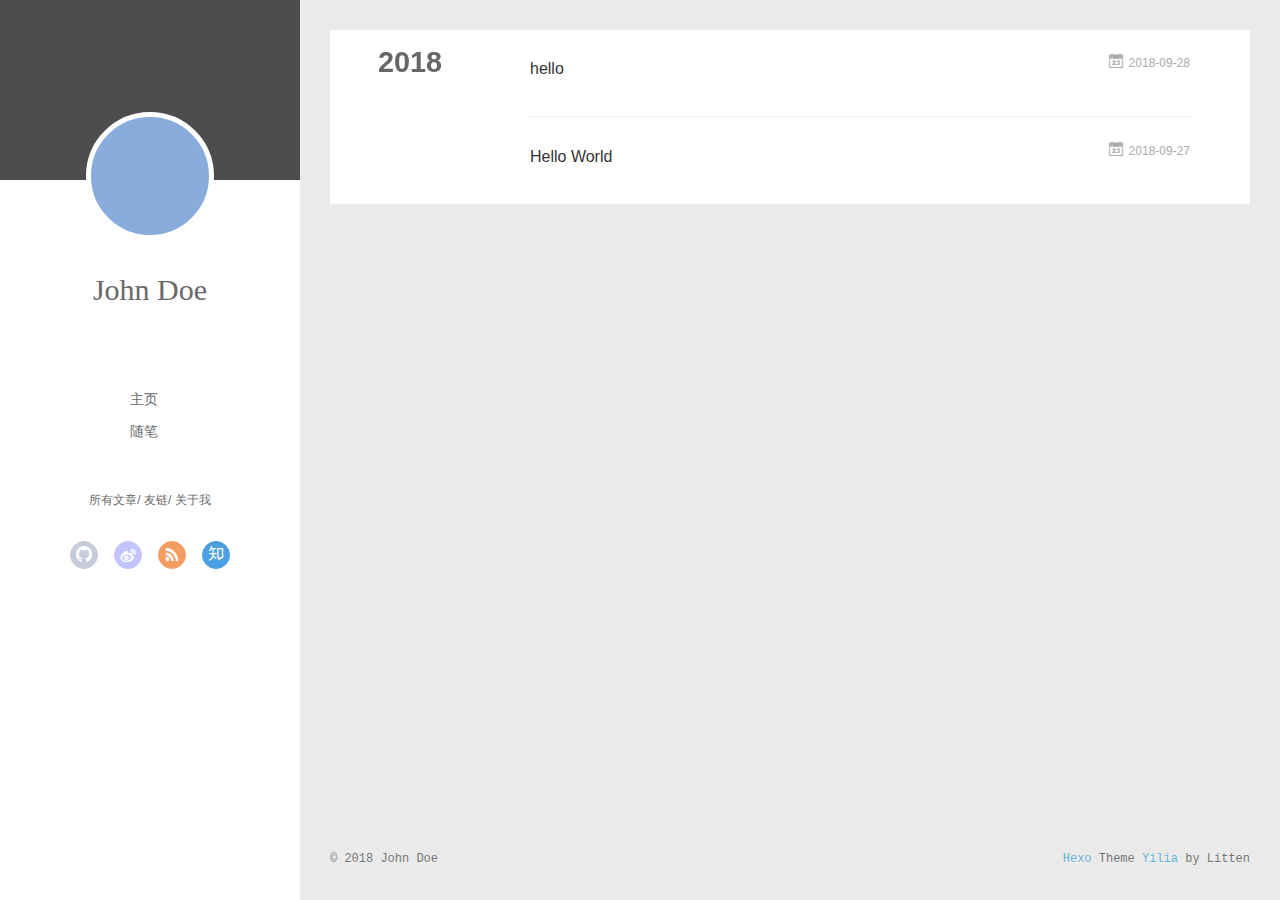
==== archives/index.html @ 501233cc "Site updated: 2018-09-28 12:09:37" ====
<!DOCTYPE html>
<html>
<head>
  <meta charset="utf-8">
  
  <meta name="renderer" content="webkit">
  <meta http-equiv="X-UA-Compatible" content="IE=edge" >
  <link rel="dns-prefetch" href="http://yoursite.com">
  <title>Archives | Hexo</title>
  <meta name="viewport" content="width=device-width, initial-scale=1, maximum-scale=1">
  <meta property="og:type" content="website">
<meta property="og:title" content="Hexo">
<meta property="og:url" content="http://yoursite.com/archives/index.html">
<meta property="og:site_name" content="Hexo">
<meta property="og:locale" content="default">
<meta name="twitter:card" content="summary">
<meta name="twitter:title" content="Hexo">
  
    <link rel="alternative" href="/atom.xml" title="Hexo" type="application/atom+xml">
  
  
    <link rel="icon" href="/favicon.png">
  
  <link rel="stylesheet" type="text/css" href="/./main.0cf68a.css">
  <style type="text/css">
  
    #container.show {
      background: linear-gradient(200deg,#a0cfe4,#e8c37e);
    }
  </style>
  

  

</head>

<body>
  <div id="container" q-class="show:isCtnShow">
    <canvas id="anm-canvas" class="anm-canvas"></canvas>
    <div class="left-col" q-class="show:isShow">
      
<div class="overlay" style="background: #4d4d4d"></div>
<div class="intrude-less">
	<header id="header" class="inner">
		<a href="/" class="profilepic">
			<img src="" class="js-avatar">
		</a>
		<hgroup>
		  <h1 class="header-author"><a href="/">John Doe</a></h1>
		</hgroup>
		

		<nav class="header-menu">
			<ul>
			
				<li><a href="/">主页</a></li>
	        
				<li><a href="/tags/随笔/">随笔</a></li>
	        
			</ul>
		</nav>
		<nav class="header-smart-menu">
    		
    			
    			<a q-on="click: openSlider(e, 'innerArchive')" href="javascript:void(0)">所有文章</a>
    			
            
    			
    			<a q-on="click: openSlider(e, 'friends')" href="javascript:void(0)">友链</a>
    			
            
    			
    			<a q-on="click: openSlider(e, 'aboutme')" href="javascript:void(0)">关于我</a>
    			
            
		</nav>
		<nav class="header-nav">
			<div class="social">
				
					<a class="github" target="_blank" href="#" title="github"><i class="icon-github"></i></a>
		        
					<a class="weibo" target="_blank" href="#" title="weibo"><i class="icon-weibo"></i></a>
		        
					<a class="rss" target="_blank" href="#" title="rss"><i class="icon-rss"></i></a>
		        
					<a class="zhihu" target="_blank" href="#" title="zhihu"><i class="icon-zhihu"></i></a>
		        
			</div>
		</nav>
	</header>		
</div>

    </div>
    <div class="mid-col" q-class="show:isShow,hide:isShow|isFalse">
      
<nav id="mobile-nav">
  	<div class="overlay js-overlay" style="background: #4d4d4d"></div>
	<div class="btnctn js-mobile-btnctn">
  		<div class="slider-trigger list" q-on="click: openSlider(e)"><i class="icon icon-sort"></i></div>
	</div>
	<div class="intrude-less">
		<header id="header" class="inner">
			<div class="profilepic">
				<img src="" class="js-avatar">
			</div>
			<hgroup>
			  <h1 class="header-author js-header-author">John Doe</h1>
			</hgroup>
			
			
			
				
			
				
			
			
			
			<nav class="header-nav">
				<div class="social">
					
						<a class="github" target="_blank" href="#" title="github"><i class="icon-github"></i></a>
			        
						<a class="weibo" target="_blank" href="#" title="weibo"><i class="icon-weibo"></i></a>
			        
						<a class="rss" target="_blank" href="#" title="rss"><i class="icon-rss"></i></a>
			        
						<a class="zhihu" target="_blank" href="#" title="zhihu"><i class="icon-zhihu"></i></a>
			        
				</div>
			</nav>

			<nav class="header-menu js-header-menu">
				<ul style="width: 50%">
				
				
					<li style="width: 50%"><a href="/">主页</a></li>
		        
					<li style="width: 50%"><a href="/tags/随笔/">随笔</a></li>
		        
				</ul>
			</nav>
		</header>				
	</div>
	<div class="mobile-mask" style="display:none" q-show="isShow"></div>
</nav>

      <div id="wrapper" class="body-wrap">
        <div class="menu-l">
          <div class="canvas-wrap">
            <canvas data-colors="#eaeaea" data-sectionHeight="100" data-contentId="js-content" id="myCanvas1" class="anm-canvas"></canvas>
          </div>
          <div id="js-content" class="content-ll">
            
  
  
    
    
      
      
      <section class="archives-wrap">
        <div class="archive-year-wrap">
          <a href="/archives/2018" class="archive-year">2018</a>
        </div>
        <div class="archives">
    
    <article class="archive-article archive-type-post">
  <div class="archive-article-inner">
    <header class="archive-article-header">
      	<div class="article-meta">
	      	<a href="/2018/09/28/hello/" class="archive-article-date">
  	<time datetime="2018-09-28T02:56:22.000Z" itemprop="datePublished"><i class="icon-calendar icon"></i>2018-09-28</time>
</a>
        </div>
    	 
  
    <h1 itemprop="name">
      <a class="archive-article-title" href="/2018/09/28/hello/">hello</a>
    </h1>
  

        <div class="article-info info-on-right">
          
          

        </div>
        <div class="clearfix"></div>
    </header>
  </div>
</article>
  
    
    
    <article class="archive-article archive-type-post">
  <div class="archive-article-inner">
    <header class="archive-article-header">
      	<div class="article-meta">
	      	<a href="/2018/09/27/hello-world/" class="archive-article-date">
  	<time datetime="2018-09-27T15:00:11.062Z" itemprop="datePublished"><i class="icon-calendar icon"></i>2018-09-27</time>
</a>
        </div>
    	 
  
    <h1 itemprop="name">
      <a class="archive-article-title" href="/2018/09/27/hello-world/">Hello World</a>
    </h1>
  

        <div class="article-info info-on-right">
          
          

        </div>
        <div class="clearfix"></div>
    </header>
  </div>
</article>
  
  
    </div></section>
  

    


          </div>
        </div>
      </div>
      <footer id="footer">
  <div class="outer">
    <div id="footer-info">
    	<div class="footer-left">
    		&copy; 2018 John Doe
    	</div>
      	<div class="footer-right">
      		<a href="http://hexo.io/" target="_blank">Hexo</a>  Theme <a href="https://github.com/litten/hexo-theme-yilia" target="_blank">Yilia</a> by Litten
      	</div>
    </div>
  </div>
</footer>
    </div>
    <script>
	var yiliaConfig = {
		mathjax: false,
		isHome: false,
		isPost: false,
		isArchive: true,
		isTag: false,
		isCategory: false,
		open_in_new: false,
		toc_hide_index: true,
		root: "/",
		innerArchive: true,
		showTags: false
	}
</script>

<script>!function(t){function n(e){if(r[e])return r[e].exports;var i=r[e]={exports:{},id:e,loaded:!1};return t[e].call(i.exports,i,i.exports,n),i.loaded=!0,i.exports}var r={};n.m=t,n.c=r,n.p="./",n(0)}([function(t,n,r){r(195),t.exports=r(191)},function(t,n,r){var e=r(3),i=r(52),o=r(27),u=r(28),c=r(53),f="prototype",a=function(t,n,r){var s,l,h,v,p=t&a.F,d=t&a.G,y=t&a.S,g=t&a.P,b=t&a.B,m=d?e:y?e[n]||(e[n]={}):(e[n]||{})[f],x=d?i:i[n]||(i[n]={}),w=x[f]||(x[f]={});d&&(r=n);for(s in r)l=!p&&m&&void 0!==m[s],h=(l?m:r)[s],v=b&&l?c(h,e):g&&"function"==typeof h?c(Function.call,h):h,m&&u(m,s,h,t&a.U),x[s]!=h&&o(x,s,v),g&&w[s]!=h&&(w[s]=h)};e.core=i,a.F=1,a.G=2,a.S=4,a.P=8,a.B=16,a.W=32,a.U=64,a.R=128,t.exports=a},function(t,n,r){var e=r(6);t.exports=function(t){if(!e(t))throw TypeError(t+" is not an object!");return t}},function(t,n){var r=t.exports="undefined"!=typeof window&&window.Math==Math?window:"undefined"!=typeof self&&self.Math==Math?self:Function("return this")();"number"==typeof __g&&(__g=r)},function(t,n){t.exports=function(t){try{return!!t()}catch(t){return!0}}},function(t,n){var r=t.exports="undefined"!=typeof window&&window.Math==Math?window:"undefined"!=typeof self&&self.Math==Math?self:Function("return this")();"number"==typeof __g&&(__g=r)},function(t,n){t.exports=function(t){return"object"==typeof t?null!==t:"function"==typeof t}},function(t,n,r){var e=r(126)("wks"),i=r(76),o=r(3).Symbol,u="function"==typeof o;(t.exports=function(t){return e[t]||(e[t]=u&&o[t]||(u?o:i)("Symbol."+t))}).store=e},function(t,n){var r={}.hasOwnProperty;t.exports=function(t,n){return r.call(t,n)}},function(t,n,r){var e=r(94),i=r(33);t.exports=function(t){return e(i(t))}},function(t,n,r){t.exports=!r(4)(function(){return 7!=Object.defineProperty({},"a",{get:function(){return 7}}).a})},function(t,n,r){var e=r(2),i=r(167),o=r(50),u=Object.defineProperty;n.f=r(10)?Object.defineProperty:function(t,n,r){if(e(t),n=o(n,!0),e(r),i)try{return u(t,n,r)}catch(t){}if("get"in r||"set"in r)throw TypeError("Accessors not supported!");return"value"in r&&(t[n]=r.value),t}},function(t,n,r){t.exports=!r(18)(function(){return 7!=Object.defineProperty({},"a",{get:function(){return 7}}).a})},function(t,n,r){var e=r(14),i=r(22);t.exports=r(12)?function(t,n,r){return e.f(t,n,i(1,r))}:function(t,n,r){return t[n]=r,t}},function(t,n,r){var e=r(20),i=r(58),o=r(42),u=Object.defineProperty;n.f=r(12)?Object.defineProperty:function(t,n,r){if(e(t),n=o(n,!0),e(r),i)try{return u(t,n,r)}catch(t){}if("get"in r||"set"in r)throw TypeError("Accessors not supported!");return"value"in r&&(t[n]=r.value),t}},function(t,n,r){var e=r(40)("wks"),i=r(23),o=r(5).Symbol,u="function"==typeof o;(t.exports=function(t){return e[t]||(e[t]=u&&o[t]||(u?o:i)("Symbol."+t))}).store=e},function(t,n,r){var e=r(67),i=Math.min;t.exports=function(t){return t>0?i(e(t),9007199254740991):0}},function(t,n,r){var e=r(46);t.exports=function(t){return Object(e(t))}},function(t,n){t.exports=function(t){try{return!!t()}catch(t){return!0}}},function(t,n,r){var e=r(63),i=r(34);t.exports=Object.keys||function(t){return e(t,i)}},function(t,n,r){var e=r(21);t.exports=function(t){if(!e(t))throw TypeError(t+" is not an object!");return t}},function(t,n){t.exports=function(t){return"object"==typeof t?null!==t:"function"==typeof t}},function(t,n){t.exports=function(t,n){return{enumerable:!(1&t),configurable:!(2&t),writable:!(4&t),value:n}}},function(t,n){var r=0,e=Math.random();t.exports=function(t){return"Symbol(".concat(void 0===t?"":t,")_",(++r+e).toString(36))}},function(t,n){var r={}.hasOwnProperty;t.exports=function(t,n){return r.call(t,n)}},function(t,n){var r=t.exports={version:"2.4.0"};"number"==typeof __e&&(__e=r)},function(t,n){t.exports=function(t){if("function"!=typeof t)throw TypeError(t+" is not a function!");return t}},function(t,n,r){var e=r(11),i=r(66);t.exports=r(10)?function(t,n,r){return e.f(t,n,i(1,r))}:function(t,n,r){return t[n]=r,t}},function(t,n,r){var e=r(3),i=r(27),o=r(24),u=r(76)("src"),c="toString",f=Function[c],a=(""+f).split(c);r(52).inspectSource=function(t){return f.call(t)},(t.exports=function(t,n,r,c){var f="function"==typeof r;f&&(o(r,"name")||i(r,"name",n)),t[n]!==r&&(f&&(o(r,u)||i(r,u,t[n]?""+t[n]:a.join(String(n)))),t===e?t[n]=r:c?t[n]?t[n]=r:i(t,n,r):(delete t[n],i(t,n,r)))})(Function.prototype,c,function(){return"function"==typeof this&&this[u]||f.call(this)})},function(t,n,r){var e=r(1),i=r(4),o=r(46),u=function(t,n,r,e){var i=String(o(t)),u="<"+n;return""!==r&&(u+=" "+r+'="'+String(e).replace(/"/g,"&quot;")+'"'),u+">"+i+"</"+n+">"};t.exports=function(t,n){var r={};r[t]=n(u),e(e.P+e.F*i(function(){var n=""[t]('"');return n!==n.toLowerCase()||n.split('"').length>3}),"String",r)}},function(t,n,r){var e=r(115),i=r(46);t.exports=function(t){return e(i(t))}},function(t,n,r){var e=r(116),i=r(66),o=r(30),u=r(50),c=r(24),f=r(167),a=Object.getOwnPropertyDescriptor;n.f=r(10)?a:function(t,n){if(t=o(t),n=u(n,!0),f)try{return a(t,n)}catch(t){}if(c(t,n))return i(!e.f.call(t,n),t[n])}},function(t,n,r){var e=r(24),i=r(17),o=r(145)("IE_PROTO"),u=Object.prototype;t.exports=Object.getPrototypeOf||function(t){return t=i(t),e(t,o)?t[o]:"function"==typeof t.constructor&&t instanceof t.constructor?t.constructor.prototype:t instanceof Object?u:null}},function(t,n){t.exports=function(t){if(void 0==t)throw TypeError("Can't call method on  "+t);return t}},function(t,n){t.exports="constructor,hasOwnProperty,isPrototypeOf,propertyIsEnumerable,toLocaleString,toString,valueOf".split(",")},function(t,n){t.exports={}},function(t,n){t.exports=!0},function(t,n){n.f={}.propertyIsEnumerable},function(t,n,r){var e=r(14).f,i=r(8),o=r(15)("toStringTag");t.exports=function(t,n,r){t&&!i(t=r?t:t.prototype,o)&&e(t,o,{configurable:!0,value:n})}},function(t,n,r){var e=r(40)("keys"),i=r(23);t.exports=function(t){return e[t]||(e[t]=i(t))}},function(t,n,r){var e=r(5),i="__core-js_shared__",o=e[i]||(e[i]={});t.exports=function(t){return o[t]||(o[t]={})}},function(t,n){var r=Math.ceil,e=Math.floor;t.exports=function(t){return isNaN(t=+t)?0:(t>0?e:r)(t)}},function(t,n,r){var e=r(21);t.exports=function(t,n){if(!e(t))return t;var r,i;if(n&&"function"==typeof(r=t.toString)&&!e(i=r.call(t)))return i;if("function"==typeof(r=t.valueOf)&&!e(i=r.call(t)))return i;if(!n&&"function"==typeof(r=t.toString)&&!e(i=r.call(t)))return i;throw TypeError("Can't convert object to primitive value")}},function(t,n,r){var e=r(5),i=r(25),o=r(36),u=r(44),c=r(14).f;t.exports=function(t){var n=i.Symbol||(i.Symbol=o?{}:e.Symbol||{});"_"==t.charAt(0)||t in n||c(n,t,{value:u.f(t)})}},function(t,n,r){n.f=r(15)},function(t,n){var r={}.toString;t.exports=function(t){return r.call(t).slice(8,-1)}},function(t,n){t.exports=function(t){if(void 0==t)throw TypeError("Can't call method on  "+t);return t}},function(t,n,r){var e=r(4);t.exports=function(t,n){return!!t&&e(function(){n?t.call(null,function(){},1):t.call(null)})}},function(t,n,r){var e=r(53),i=r(115),o=r(17),u=r(16),c=r(203);t.exports=function(t,n){var r=1==t,f=2==t,a=3==t,s=4==t,l=6==t,h=5==t||l,v=n||c;return function(n,c,p){for(var d,y,g=o(n),b=i(g),m=e(c,p,3),x=u(b.length),w=0,S=r?v(n,x):f?v(n,0):void 0;x>w;w++)if((h||w in b)&&(d=b[w],y=m(d,w,g),t))if(r)S[w]=y;else if(y)switch(t){case 3:return!0;case 5:return d;case 6:return w;case 2:S.push(d)}else if(s)return!1;return l?-1:a||s?s:S}}},function(t,n,r){var e=r(1),i=r(52),o=r(4);t.exports=function(t,n){var r=(i.Object||{})[t]||Object[t],u={};u[t]=n(r),e(e.S+e.F*o(function(){r(1)}),"Object",u)}},function(t,n,r){var e=r(6);t.exports=function(t,n){if(!e(t))return t;var r,i;if(n&&"function"==typeof(r=t.toString)&&!e(i=r.call(t)))return i;if("function"==typeof(r=t.valueOf)&&!e(i=r.call(t)))return i;if(!n&&"function"==typeof(r=t.toString)&&!e(i=r.call(t)))return i;throw TypeError("Can't convert object to primitive value")}},function(t,n,r){var e=r(5),i=r(25),o=r(91),u=r(13),c="prototype",f=function(t,n,r){var a,s,l,h=t&f.F,v=t&f.G,p=t&f.S,d=t&f.P,y=t&f.B,g=t&f.W,b=v?i:i[n]||(i[n]={}),m=b[c],x=v?e:p?e[n]:(e[n]||{})[c];v&&(r=n);for(a in r)(s=!h&&x&&void 0!==x[a])&&a in b||(l=s?x[a]:r[a],b[a]=v&&"function"!=typeof x[a]?r[a]:y&&s?o(l,e):g&&x[a]==l?function(t){var n=function(n,r,e){if(this instanceof t){switch(arguments.length){case 0:return new t;case 1:return new t(n);case 2:return new t(n,r)}return new t(n,r,e)}return t.apply(this,arguments)};return n[c]=t[c],n}(l):d&&"function"==typeof l?o(Function.call,l):l,d&&((b.virtual||(b.virtual={}))[a]=l,t&f.R&&m&&!m[a]&&u(m,a,l)))};f.F=1,f.G=2,f.S=4,f.P=8,f.B=16,f.W=32,f.U=64,f.R=128,t.exports=f},function(t,n){var r=t.exports={version:"2.4.0"};"number"==typeof __e&&(__e=r)},function(t,n,r){var e=r(26);t.exports=function(t,n,r){if(e(t),void 0===n)return t;switch(r){case 1:return function(r){return t.call(n,r)};case 2:return function(r,e){return t.call(n,r,e)};case 3:return function(r,e,i){return t.call(n,r,e,i)}}return function(){return t.apply(n,arguments)}}},function(t,n,r){var e=r(183),i=r(1),o=r(126)("metadata"),u=o.store||(o.store=new(r(186))),c=function(t,n,r){var i=u.get(t);if(!i){if(!r)return;u.set(t,i=new e)}var o=i.get(n);if(!o){if(!r)return;i.set(n,o=new e)}return o},f=function(t,n,r){var e=c(n,r,!1);return void 0!==e&&e.has(t)},a=function(t,n,r){var e=c(n,r,!1);return void 0===e?void 0:e.get(t)},s=function(t,n,r,e){c(r,e,!0).set(t,n)},l=function(t,n){var r=c(t,n,!1),e=[];return r&&r.forEach(function(t,n){e.push(n)}),e},h=function(t){return void 0===t||"symbol"==typeof t?t:String(t)},v=function(t){i(i.S,"Reflect",t)};t.exports={store:u,map:c,has:f,get:a,set:s,keys:l,key:h,exp:v}},function(t,n,r){"use strict";if(r(10)){var e=r(69),i=r(3),o=r(4),u=r(1),c=r(127),f=r(152),a=r(53),s=r(68),l=r(66),h=r(27),v=r(73),p=r(67),d=r(16),y=r(75),g=r(50),b=r(24),m=r(180),x=r(114),w=r(6),S=r(17),_=r(137),O=r(70),E=r(32),P=r(71).f,j=r(154),F=r(76),M=r(7),A=r(48),N=r(117),T=r(146),I=r(155),k=r(80),L=r(123),R=r(74),C=r(130),D=r(160),U=r(11),W=r(31),G=U.f,B=W.f,V=i.RangeError,z=i.TypeError,q=i.Uint8Array,K="ArrayBuffer",J="Shared"+K,Y="BYTES_PER_ELEMENT",H="prototype",$=Array[H],X=f.ArrayBuffer,Q=f.DataView,Z=A(0),tt=A(2),nt=A(3),rt=A(4),et=A(5),it=A(6),ot=N(!0),ut=N(!1),ct=I.values,ft=I.keys,at=I.entries,st=$.lastIndexOf,lt=$.reduce,ht=$.reduceRight,vt=$.join,pt=$.sort,dt=$.slice,yt=$.toString,gt=$.toLocaleString,bt=M("iterator"),mt=M("toStringTag"),xt=F("typed_constructor"),wt=F("def_constructor"),St=c.CONSTR,_t=c.TYPED,Ot=c.VIEW,Et="Wrong length!",Pt=A(1,function(t,n){return Tt(T(t,t[wt]),n)}),jt=o(function(){return 1===new q(new Uint16Array([1]).buffer)[0]}),Ft=!!q&&!!q[H].set&&o(function(){new q(1).set({})}),Mt=function(t,n){if(void 0===t)throw z(Et);var r=+t,e=d(t);if(n&&!m(r,e))throw V(Et);return e},At=function(t,n){var r=p(t);if(r<0||r%n)throw V("Wrong offset!");return r},Nt=function(t){if(w(t)&&_t in t)return t;throw z(t+" is not a typed array!")},Tt=function(t,n){if(!(w(t)&&xt in t))throw z("It is not a typed array constructor!");return new t(n)},It=function(t,n){return kt(T(t,t[wt]),n)},kt=function(t,n){for(var r=0,e=n.length,i=Tt(t,e);e>r;)i[r]=n[r++];return i},Lt=function(t,n,r){G(t,n,{get:function(){return this._d[r]}})},Rt=function(t){var n,r,e,i,o,u,c=S(t),f=arguments.length,s=f>1?arguments[1]:void 0,l=void 0!==s,h=j(c);if(void 0!=h&&!_(h)){for(u=h.call(c),e=[],n=0;!(o=u.next()).done;n++)e.push(o.value);c=e}for(l&&f>2&&(s=a(s,arguments[2],2)),n=0,r=d(c.length),i=Tt(this,r);r>n;n++)i[n]=l?s(c[n],n):c[n];return i},Ct=function(){for(var t=0,n=arguments.length,r=Tt(this,n);n>t;)r[t]=arguments[t++];return r},Dt=!!q&&o(function(){gt.call(new q(1))}),Ut=function(){return gt.apply(Dt?dt.call(Nt(this)):Nt(this),arguments)},Wt={copyWithin:function(t,n){return D.call(Nt(this),t,n,arguments.length>2?arguments[2]:void 0)},every:function(t){return rt(Nt(this),t,arguments.length>1?arguments[1]:void 0)},fill:function(t){return C.apply(Nt(this),arguments)},filter:function(t){return It(this,tt(Nt(this),t,arguments.length>1?arguments[1]:void 0))},find:function(t){return et(Nt(this),t,arguments.length>1?arguments[1]:void 0)},findIndex:function(t){return it(Nt(this),t,arguments.length>1?arguments[1]:void 0)},forEach:function(t){Z(Nt(this),t,arguments.length>1?arguments[1]:void 0)},indexOf:function(t){return ut(Nt(this),t,arguments.length>1?arguments[1]:void 0)},includes:function(t){return ot(Nt(this),t,arguments.length>1?arguments[1]:void 0)},join:function(t){return vt.apply(Nt(this),arguments)},lastIndexOf:function(t){return st.apply(Nt(this),arguments)},map:function(t){return Pt(Nt(this),t,arguments.length>1?arguments[1]:void 0)},reduce:function(t){return lt.apply(Nt(this),arguments)},reduceRight:function(t){return ht.apply(Nt(this),arguments)},reverse:function(){for(var t,n=this,r=Nt(n).length,e=Math.floor(r/2),i=0;i<e;)t=n[i],n[i++]=n[--r],n[r]=t;return n},some:function(t){return nt(Nt(this),t,arguments.length>1?arguments[1]:void 0)},sort:function(t){return pt.call(Nt(this),t)},subarray:function(t,n){var r=Nt(this),e=r.length,i=y(t,e);return new(T(r,r[wt]))(r.buffer,r.byteOffset+i*r.BYTES_PER_ELEMENT,d((void 0===n?e:y(n,e))-i))}},Gt=function(t,n){return It(this,dt.call(Nt(this),t,n))},Bt=function(t){Nt(this);var n=At(arguments[1],1),r=this.length,e=S(t),i=d(e.length),o=0;if(i+n>r)throw V(Et);for(;o<i;)this[n+o]=e[o++]},Vt={entries:function(){return at.call(Nt(this))},keys:function(){return ft.call(Nt(this))},values:function(){return ct.call(Nt(this))}},zt=function(t,n){return w(t)&&t[_t]&&"symbol"!=typeof n&&n in t&&String(+n)==String(n)},qt=function(t,n){return zt(t,n=g(n,!0))?l(2,t[n]):B(t,n)},Kt=function(t,n,r){return!(zt(t,n=g(n,!0))&&w(r)&&b(r,"value"))||b(r,"get")||b(r,"set")||r.configurable||b(r,"writable")&&!r.writable||b(r,"enumerable")&&!r.enumerable?G(t,n,r):(t[n]=r.value,t)};St||(W.f=qt,U.f=Kt),u(u.S+u.F*!St,"Object",{getOwnPropertyDescriptor:qt,defineProperty:Kt}),o(function(){yt.call({})})&&(yt=gt=function(){return vt.call(this)});var Jt=v({},Wt);v(Jt,Vt),h(Jt,bt,Vt.values),v(Jt,{slice:Gt,set:Bt,constructor:function(){},toString:yt,toLocaleString:Ut}),Lt(Jt,"buffer","b"),Lt(Jt,"byteOffset","o"),Lt(Jt,"byteLength","l"),Lt(Jt,"length","e"),G(Jt,mt,{get:function(){return this[_t]}}),t.exports=function(t,n,r,f){f=!!f;var a=t+(f?"Clamped":"")+"Array",l="Uint8Array"!=a,v="get"+t,p="set"+t,y=i[a],g=y||{},b=y&&E(y),m=!y||!c.ABV,S={},_=y&&y[H],j=function(t,r){var e=t._d;return e.v[v](r*n+e.o,jt)},F=function(t,r,e){var i=t._d;f&&(e=(e=Math.round(e))<0?0:e>255?255:255&e),i.v[p](r*n+i.o,e,jt)},M=function(t,n){G(t,n,{get:function(){return j(this,n)},set:function(t){return F(this,n,t)},enumerable:!0})};m?(y=r(function(t,r,e,i){s(t,y,a,"_d");var o,u,c,f,l=0,v=0;if(w(r)){if(!(r instanceof X||(f=x(r))==K||f==J))return _t in r?kt(y,r):Rt.call(y,r);o=r,v=At(e,n);var p=r.byteLength;if(void 0===i){if(p%n)throw V(Et);if((u=p-v)<0)throw V(Et)}else if((u=d(i)*n)+v>p)throw V(Et);c=u/n}else c=Mt(r,!0),u=c*n,o=new X(u);for(h(t,"_d",{b:o,o:v,l:u,e:c,v:new Q(o)});l<c;)M(t,l++)}),_=y[H]=O(Jt),h(_,"constructor",y)):L(function(t){new y(null),new y(t)},!0)||(y=r(function(t,r,e,i){s(t,y,a);var o;return w(r)?r instanceof X||(o=x(r))==K||o==J?void 0!==i?new g(r,At(e,n),i):void 0!==e?new g(r,At(e,n)):new g(r):_t in r?kt(y,r):Rt.call(y,r):new g(Mt(r,l))}),Z(b!==Function.prototype?P(g).concat(P(b)):P(g),function(t){t in y||h(y,t,g[t])}),y[H]=_,e||(_.constructor=y));var A=_[bt],N=!!A&&("values"==A.name||void 0==A.name),T=Vt.values;h(y,xt,!0),h(_,_t,a),h(_,Ot,!0),h(_,wt,y),(f?new y(1)[mt]==a:mt in _)||G(_,mt,{get:function(){return a}}),S[a]=y,u(u.G+u.W+u.F*(y!=g),S),u(u.S,a,{BYTES_PER_ELEMENT:n,from:Rt,of:Ct}),Y in _||h(_,Y,n),u(u.P,a,Wt),R(a),u(u.P+u.F*Ft,a,{set:Bt}),u(u.P+u.F*!N,a,Vt),u(u.P+u.F*(_.toString!=yt),a,{toString:yt}),u(u.P+u.F*o(function(){new y(1).slice()}),a,{slice:Gt}),u(u.P+u.F*(o(function(){return[1,2].toLocaleString()!=new y([1,2]).toLocaleString()})||!o(function(){_.toLocaleString.call([1,2])})),a,{toLocaleString:Ut}),k[a]=N?A:T,e||N||h(_,bt,T)}}else t.exports=function(){}},function(t,n){var r={}.toString;t.exports=function(t){return r.call(t).slice(8,-1)}},function(t,n,r){var e=r(21),i=r(5).document,o=e(i)&&e(i.createElement);t.exports=function(t){return o?i.createElement(t):{}}},function(t,n,r){t.exports=!r(12)&&!r(18)(function(){return 7!=Object.defineProperty(r(57)("div"),"a",{get:function(){return 7}}).a})},function(t,n,r){"use strict";var e=r(36),i=r(51),o=r(64),u=r(13),c=r(8),f=r(35),a=r(96),s=r(38),l=r(103),h=r(15)("iterator"),v=!([].keys&&"next"in[].keys()),p="keys",d="values",y=function(){return this};t.exports=function(t,n,r,g,b,m,x){a(r,n,g);var w,S,_,O=function(t){if(!v&&t in F)return F[t];switch(t){case p:case d:return function(){return new r(this,t)}}return function(){return new r(this,t)}},E=n+" Iterator",P=b==d,j=!1,F=t.prototype,M=F[h]||F["@@iterator"]||b&&F[b],A=M||O(b),N=b?P?O("entries"):A:void 0,T="Array"==n?F.entries||M:M;if(T&&(_=l(T.call(new t)))!==Object.prototype&&(s(_,E,!0),e||c(_,h)||u(_,h,y)),P&&M&&M.name!==d&&(j=!0,A=function(){return M.call(this)}),e&&!x||!v&&!j&&F[h]||u(F,h,A),f[n]=A,f[E]=y,b)if(w={values:P?A:O(d),keys:m?A:O(p),entries:N},x)for(S in w)S in F||o(F,S,w[S]);else i(i.P+i.F*(v||j),n,w);return w}},function(t,n,r){var e=r(20),i=r(100),o=r(34),u=r(39)("IE_PROTO"),c=function(){},f="prototype",a=function(){var t,n=r(57)("iframe"),e=o.length;for(n.style.display="none",r(93).appendChild(n),n.src="javascript:",t=n.contentWindow.document,t.open(),t.write("<script>document.F=Object<\/script>"),t.close(),a=t.F;e--;)delete a[f][o[e]];return a()};t.exports=Object.create||function(t,n){var r;return null!==t?(c[f]=e(t),r=new c,c[f]=null,r[u]=t):r=a(),void 0===n?r:i(r,n)}},function(t,n,r){var e=r(63),i=r(34).concat("length","prototype");n.f=Object.getOwnPropertyNames||function(t){return e(t,i)}},function(t,n){n.f=Object.getOwnPropertySymbols},function(t,n,r){var e=r(8),i=r(9),o=r(90)(!1),u=r(39)("IE_PROTO");t.exports=function(t,n){var r,c=i(t),f=0,a=[];for(r in c)r!=u&&e(c,r)&&a.push(r);for(;n.length>f;)e(c,r=n[f++])&&(~o(a,r)||a.push(r));return a}},function(t,n,r){t.exports=r(13)},function(t,n,r){var e=r(76)("meta"),i=r(6),o=r(24),u=r(11).f,c=0,f=Object.isExtensible||function(){return!0},a=!r(4)(function(){return f(Object.preventExtensions({}))}),s=function(t){u(t,e,{value:{i:"O"+ ++c,w:{}}})},l=function(t,n){if(!i(t))return"symbol"==typeof t?t:("string"==typeof t?"S":"P")+t;if(!o(t,e)){if(!f(t))return"F";if(!n)return"E";s(t)}return t[e].i},h=function(t,n){if(!o(t,e)){if(!f(t))return!0;if(!n)return!1;s(t)}return t[e].w},v=function(t){return a&&p.NEED&&f(t)&&!o(t,e)&&s(t),t},p=t.exports={KEY:e,NEED:!1,fastKey:l,getWeak:h,onFreeze:v}},function(t,n){t.exports=function(t,n){return{enumerable:!(1&t),configurable:!(2&t),writable:!(4&t),value:n}}},function(t,n){var r=Math.ceil,e=Math.floor;t.exports=function(t){return isNaN(t=+t)?0:(t>0?e:r)(t)}},function(t,n){t.exports=function(t,n,r,e){if(!(t instanceof n)||void 0!==e&&e in t)throw TypeError(r+": incorrect invocation!");return t}},function(t,n){t.exports=!1},function(t,n,r){var e=r(2),i=r(173),o=r(133),u=r(145)("IE_PROTO"),c=function(){},f="prototype",a=function(){var t,n=r(132)("iframe"),e=o.length;for(n.style.display="none",r(135).appendChild(n),n.src="javascript:",t=n.contentWindow.document,t.open(),t.write("<script>document.F=Object<\/script>"),t.close(),a=t.F;e--;)delete a[f][o[e]];return a()};t.exports=Object.create||function(t,n){var r;return null!==t?(c[f]=e(t),r=new c,c[f]=null,r[u]=t):r=a(),void 0===n?r:i(r,n)}},function(t,n,r){var e=r(175),i=r(133).concat("length","prototype");n.f=Object.getOwnPropertyNames||function(t){return e(t,i)}},function(t,n,r){var e=r(175),i=r(133);t.exports=Object.keys||function(t){return e(t,i)}},function(t,n,r){var e=r(28);t.exports=function(t,n,r){for(var i in n)e(t,i,n[i],r);return t}},function(t,n,r){"use strict";var e=r(3),i=r(11),o=r(10),u=r(7)("species");t.exports=function(t){var n=e[t];o&&n&&!n[u]&&i.f(n,u,{configurable:!0,get:function(){return this}})}},function(t,n,r){var e=r(67),i=Math.max,o=Math.min;t.exports=function(t,n){return t=e(t),t<0?i(t+n,0):o(t,n)}},function(t,n){var r=0,e=Math.random();t.exports=function(t){return"Symbol(".concat(void 0===t?"":t,")_",(++r+e).toString(36))}},function(t,n,r){var e=r(33);t.exports=function(t){return Object(e(t))}},function(t,n,r){var e=r(7)("unscopables"),i=Array.prototype;void 0==i[e]&&r(27)(i,e,{}),t.exports=function(t){i[e][t]=!0}},function(t,n,r){var e=r(53),i=r(169),o=r(137),u=r(2),c=r(16),f=r(154),a={},s={},n=t.exports=function(t,n,r,l,h){var v,p,d,y,g=h?function(){return t}:f(t),b=e(r,l,n?2:1),m=0;if("function"!=typeof g)throw TypeError(t+" is not iterable!");if(o(g)){for(v=c(t.length);v>m;m++)if((y=n?b(u(p=t[m])[0],p[1]):b(t[m]))===a||y===s)return y}else for(d=g.call(t);!(p=d.next()).done;)if((y=i(d,b,p.value,n))===a||y===s)return y};n.BREAK=a,n.RETURN=s},function(t,n){t.exports={}},function(t,n,r){var e=r(11).f,i=r(24),o=r(7)("toStringTag");t.exports=function(t,n,r){t&&!i(t=r?t:t.prototype,o)&&e(t,o,{configurable:!0,value:n})}},function(t,n,r){var e=r(1),i=r(46),o=r(4),u=r(150),c="["+u+"]",f="​",a=RegExp("^"+c+c+"*"),s=RegExp(c+c+"*$"),l=function(t,n,r){var i={},c=o(function(){return!!u[t]()||f[t]()!=f}),a=i[t]=c?n(h):u[t];r&&(i[r]=a),e(e.P+e.F*c,"String",i)},h=l.trim=function(t,n){return t=String(i(t)),1&n&&(t=t.replace(a,"")),2&n&&(t=t.replace(s,"")),t};t.exports=l},function(t,n,r){t.exports={default:r(86),__esModule:!0}},function(t,n,r){t.exports={default:r(87),__esModule:!0}},function(t,n,r){"use strict";function e(t){return t&&t.__esModule?t:{default:t}}n.__esModule=!0;var i=r(84),o=e(i),u=r(83),c=e(u),f="function"==typeof c.default&&"symbol"==typeof o.default?function(t){return typeof t}:function(t){return t&&"function"==typeof c.default&&t.constructor===c.default&&t!==c.default.prototype?"symbol":typeof t};n.default="function"==typeof c.default&&"symbol"===f(o.default)?function(t){return void 0===t?"undefined":f(t)}:function(t){return t&&"function"==typeof c.default&&t.constructor===c.default&&t!==c.default.prototype?"symbol":void 0===t?"undefined":f(t)}},function(t,n,r){r(110),r(108),r(111),r(112),t.exports=r(25).Symbol},function(t,n,r){r(109),r(113),t.exports=r(44).f("iterator")},function(t,n){t.exports=function(t){if("function"!=typeof t)throw TypeError(t+" is not a function!");return t}},function(t,n){t.exports=function(){}},function(t,n,r){var e=r(9),i=r(106),o=r(105);t.exports=function(t){return function(n,r,u){var c,f=e(n),a=i(f.length),s=o(u,a);if(t&&r!=r){for(;a>s;)if((c=f[s++])!=c)return!0}else for(;a>s;s++)if((t||s in f)&&f[s]===r)return t||s||0;return!t&&-1}}},function(t,n,r){var e=r(88);t.exports=function(t,n,r){if(e(t),void 0===n)return t;switch(r){case 1:return function(r){return t.call(n,r)};case 2:return function(r,e){return t.call(n,r,e)};case 3:return function(r,e,i){return t.call(n,r,e,i)}}return function(){return t.apply(n,arguments)}}},function(t,n,r){var e=r(19),i=r(62),o=r(37);t.exports=function(t){var n=e(t),r=i.f;if(r)for(var u,c=r(t),f=o.f,a=0;c.length>a;)f.call(t,u=c[a++])&&n.push(u);return n}},function(t,n,r){t.exports=r(5).document&&document.documentElement},function(t,n,r){var e=r(56);t.exports=Object("z").propertyIsEnumerable(0)?Object:function(t){return"String"==e(t)?t.split(""):Object(t)}},function(t,n,r){var e=r(56);t.exports=Array.isArray||function(t){return"Array"==e(t)}},function(t,n,r){"use strict";var e=r(60),i=r(22),o=r(38),u={};r(13)(u,r(15)("iterator"),function(){return this}),t.exports=function(t,n,r){t.prototype=e(u,{next:i(1,r)}),o(t,n+" Iterator")}},function(t,n){t.exports=function(t,n){return{value:n,done:!!t}}},function(t,n,r){var e=r(19),i=r(9);t.exports=function(t,n){for(var r,o=i(t),u=e(o),c=u.length,f=0;c>f;)if(o[r=u[f++]]===n)return r}},function(t,n,r){var e=r(23)("meta"),i=r(21),o=r(8),u=r(14).f,c=0,f=Object.isExtensible||function(){return!0},a=!r(18)(function(){return f(Object.preventExtensions({}))}),s=function(t){u(t,e,{value:{i:"O"+ ++c,w:{}}})},l=function(t,n){if(!i(t))return"symbol"==typeof t?t:("string"==typeof t?"S":"P")+t;if(!o(t,e)){if(!f(t))return"F";if(!n)return"E";s(t)}return t[e].i},h=function(t,n){if(!o(t,e)){if(!f(t))return!0;if(!n)return!1;s(t)}return t[e].w},v=function(t){return a&&p.NEED&&f(t)&&!o(t,e)&&s(t),t},p=t.exports={KEY:e,NEED:!1,fastKey:l,getWeak:h,onFreeze:v}},function(t,n,r){var e=r(14),i=r(20),o=r(19);t.exports=r(12)?Object.defineProperties:function(t,n){i(t);for(var r,u=o(n),c=u.length,f=0;c>f;)e.f(t,r=u[f++],n[r]);return t}},function(t,n,r){var e=r(37),i=r(22),o=r(9),u=r(42),c=r(8),f=r(58),a=Object.getOwnPropertyDescriptor;n.f=r(12)?a:function(t,n){if(t=o(t),n=u(n,!0),f)try{return a(t,n)}catch(t){}if(c(t,n))return i(!e.f.call(t,n),t[n])}},function(t,n,r){var e=r(9),i=r(61).f,o={}.toString,u="object"==typeof window&&window&&Object.getOwnPropertyNames?Object.getOwnPropertyNames(window):[],c=function(t){try{return i(t)}catch(t){return u.slice()}};t.exports.f=function(t){return u&&"[object Window]"==o.call(t)?c(t):i(e(t))}},function(t,n,r){var e=r(8),i=r(77),o=r(39)("IE_PROTO"),u=Object.prototype;t.exports=Object.getPrototypeOf||function(t){return t=i(t),e(t,o)?t[o]:"function"==typeof t.constructor&&t instanceof t.constructor?t.constructor.prototype:t instanceof Object?u:null}},function(t,n,r){var e=r(41),i=r(33);t.exports=function(t){return function(n,r){var o,u,c=String(i(n)),f=e(r),a=c.length;return f<0||f>=a?t?"":void 0:(o=c.charCodeAt(f),o<55296||o>56319||f+1===a||(u=c.charCodeAt(f+1))<56320||u>57343?t?c.charAt(f):o:t?c.slice(f,f+2):u-56320+(o-55296<<10)+65536)}}},function(t,n,r){var e=r(41),i=Math.max,o=Math.min;t.exports=function(t,n){return t=e(t),t<0?i(t+n,0):o(t,n)}},function(t,n,r){var e=r(41),i=Math.min;t.exports=function(t){return t>0?i(e(t),9007199254740991):0}},function(t,n,r){"use strict";var e=r(89),i=r(97),o=r(35),u=r(9);t.exports=r(59)(Array,"Array",function(t,n){this._t=u(t),this._i=0,this._k=n},function(){var t=this._t,n=this._k,r=this._i++;return!t||r>=t.length?(this._t=void 0,i(1)):"keys"==n?i(0,r):"values"==n?i(0,t[r]):i(0,[r,t[r]])},"values"),o.Arguments=o.Array,e("keys"),e("values"),e("entries")},function(t,n){},function(t,n,r){"use strict";var e=r(104)(!0);r(59)(String,"String",function(t){this._t=String(t),this._i=0},function(){var t,n=this._t,r=this._i;return r>=n.length?{value:void 0,done:!0}:(t=e(n,r),this._i+=t.length,{value:t,done:!1})})},function(t,n,r){"use strict";var e=r(5),i=r(8),o=r(12),u=r(51),c=r(64),f=r(99).KEY,a=r(18),s=r(40),l=r(38),h=r(23),v=r(15),p=r(44),d=r(43),y=r(98),g=r(92),b=r(95),m=r(20),x=r(9),w=r(42),S=r(22),_=r(60),O=r(102),E=r(101),P=r(14),j=r(19),F=E.f,M=P.f,A=O.f,N=e.Symbol,T=e.JSON,I=T&&T.stringify,k="prototype",L=v("_hidden"),R=v("toPrimitive"),C={}.propertyIsEnumerable,D=s("symbol-registry"),U=s("symbols"),W=s("op-symbols"),G=Object[k],B="function"==typeof N,V=e.QObject,z=!V||!V[k]||!V[k].findChild,q=o&&a(function(){return 7!=_(M({},"a",{get:function(){return M(this,"a",{value:7}).a}})).a})?function(t,n,r){var e=F(G,n);e&&delete G[n],M(t,n,r),e&&t!==G&&M(G,n,e)}:M,K=function(t){var n=U[t]=_(N[k]);return n._k=t,n},J=B&&"symbol"==typeof N.iterator?function(t){return"symbol"==typeof t}:function(t){return t instanceof N},Y=function(t,n,r){return t===G&&Y(W,n,r),m(t),n=w(n,!0),m(r),i(U,n)?(r.enumerable?(i(t,L)&&t[L][n]&&(t[L][n]=!1),r=_(r,{enumerable:S(0,!1)})):(i(t,L)||M(t,L,S(1,{})),t[L][n]=!0),q(t,n,r)):M(t,n,r)},H=function(t,n){m(t);for(var r,e=g(n=x(n)),i=0,o=e.length;o>i;)Y(t,r=e[i++],n[r]);return t},$=function(t,n){return void 0===n?_(t):H(_(t),n)},X=function(t){var n=C.call(this,t=w(t,!0));return!(this===G&&i(U,t)&&!i(W,t))&&(!(n||!i(this,t)||!i(U,t)||i(this,L)&&this[L][t])||n)},Q=function(t,n){if(t=x(t),n=w(n,!0),t!==G||!i(U,n)||i(W,n)){var r=F(t,n);return!r||!i(U,n)||i(t,L)&&t[L][n]||(r.enumerable=!0),r}},Z=function(t){for(var n,r=A(x(t)),e=[],o=0;r.length>o;)i(U,n=r[o++])||n==L||n==f||e.push(n);return e},tt=function(t){for(var n,r=t===G,e=A(r?W:x(t)),o=[],u=0;e.length>u;)!i(U,n=e[u++])||r&&!i(G,n)||o.push(U[n]);return o};B||(N=function(){if(this instanceof N)throw TypeError("Symbol is not a constructor!");var t=h(arguments.length>0?arguments[0]:void 0),n=function(r){this===G&&n.call(W,r),i(this,L)&&i(this[L],t)&&(this[L][t]=!1),q(this,t,S(1,r))};return o&&z&&q(G,t,{configurable:!0,set:n}),K(t)},c(N[k],"toString",function(){return this._k}),E.f=Q,P.f=Y,r(61).f=O.f=Z,r(37).f=X,r(62).f=tt,o&&!r(36)&&c(G,"propertyIsEnumerable",X,!0),p.f=function(t){return K(v(t))}),u(u.G+u.W+u.F*!B,{Symbol:N});for(var nt="hasInstance,isConcatSpreadable,iterator,match,replace,search,species,split,toPrimitive,toStringTag,unscopables".split(","),rt=0;nt.length>rt;)v(nt[rt++]);for(var nt=j(v.store),rt=0;nt.length>rt;)d(nt[rt++]);u(u.S+u.F*!B,"Symbol",{for:function(t){return i(D,t+="")?D[t]:D[t]=N(t)},keyFor:function(t){if(J(t))return y(D,t);throw TypeError(t+" is not a symbol!")},useSetter:function(){z=!0},useSimple:function(){z=!1}}),u(u.S+u.F*!B,"Object",{create:$,defineProperty:Y,defineProperties:H,getOwnPropertyDescriptor:Q,getOwnPropertyNames:Z,getOwnPropertySymbols:tt}),T&&u(u.S+u.F*(!B||a(function(){var t=N();return"[null]"!=I([t])||"{}"!=I({a:t})||"{}"!=I(Object(t))})),"JSON",{stringify:function(t){if(void 0!==t&&!J(t)){for(var n,r,e=[t],i=1;arguments.length>i;)e.push(arguments[i++]);return n=e[1],"function"==typeof n&&(r=n),!r&&b(n)||(n=function(t,n){if(r&&(n=r.call(this,t,n)),!J(n))return n}),e[1]=n,I.apply(T,e)}}}),N[k][R]||r(13)(N[k],R,N[k].valueOf),l(N,"Symbol"),l(Math,"Math",!0),l(e.JSON,"JSON",!0)},function(t,n,r){r(43)("asyncIterator")},function(t,n,r){r(43)("observable")},function(t,n,r){r(107);for(var e=r(5),i=r(13),o=r(35),u=r(15)("toStringTag"),c=["NodeList","DOMTokenList","MediaList","StyleSheetList","CSSRuleList"],f=0;f<5;f++){var a=c[f],s=e[a],l=s&&s.prototype;l&&!l[u]&&i(l,u,a),o[a]=o.Array}},function(t,n,r){var e=r(45),i=r(7)("toStringTag"),o="Arguments"==e(function(){return arguments}()),u=function(t,n){try{return t[n]}catch(t){}};t.exports=function(t){var n,r,c;return void 0===t?"Undefined":null===t?"Null":"string"==typeof(r=u(n=Object(t),i))?r:o?e(n):"Object"==(c=e(n))&&"function"==typeof n.callee?"Arguments":c}},function(t,n,r){var e=r(45);t.exports=Object("z").propertyIsEnumerable(0)?Object:function(t){return"String"==e(t)?t.split(""):Object(t)}},function(t,n){n.f={}.propertyIsEnumerable},function(t,n,r){var e=r(30),i=r(16),o=r(75);t.exports=function(t){return function(n,r,u){var c,f=e(n),a=i(f.length),s=o(u,a);if(t&&r!=r){for(;a>s;)if((c=f[s++])!=c)return!0}else for(;a>s;s++)if((t||s in f)&&f[s]===r)return t||s||0;return!t&&-1}}},function(t,n,r){"use strict";var e=r(3),i=r(1),o=r(28),u=r(73),c=r(65),f=r(79),a=r(68),s=r(6),l=r(4),h=r(123),v=r(81),p=r(136);t.exports=function(t,n,r,d,y,g){var b=e[t],m=b,x=y?"set":"add",w=m&&m.prototype,S={},_=function(t){var n=w[t];o(w,t,"delete"==t?function(t){return!(g&&!s(t))&&n.call(this,0===t?0:t)}:"has"==t?function(t){return!(g&&!s(t))&&n.call(this,0===t?0:t)}:"get"==t?function(t){return g&&!s(t)?void 0:n.call(this,0===t?0:t)}:"add"==t?function(t){return n.call(this,0===t?0:t),this}:function(t,r){return n.call(this,0===t?0:t,r),this})};if("function"==typeof m&&(g||w.forEach&&!l(function(){(new m).entries().next()}))){var O=new m,E=O[x](g?{}:-0,1)!=O,P=l(function(){O.has(1)}),j=h(function(t){new m(t)}),F=!g&&l(function(){for(var t=new m,n=5;n--;)t[x](n,n);return!t.has(-0)});j||(m=n(function(n,r){a(n,m,t);var e=p(new b,n,m);return void 0!=r&&f(r,y,e[x],e),e}),m.prototype=w,w.constructor=m),(P||F)&&(_("delete"),_("has"),y&&_("get")),(F||E)&&_(x),g&&w.clear&&delete w.clear}else m=d.getConstructor(n,t,y,x),u(m.prototype,r),c.NEED=!0;return v(m,t),S[t]=m,i(i.G+i.W+i.F*(m!=b),S),g||d.setStrong(m,t,y),m}},function(t,n,r){"use strict";var e=r(27),i=r(28),o=r(4),u=r(46),c=r(7);t.exports=function(t,n,r){var f=c(t),a=r(u,f,""[t]),s=a[0],l=a[1];o(function(){var n={};return n[f]=function(){return 7},7!=""[t](n)})&&(i(String.prototype,t,s),e(RegExp.prototype,f,2==n?function(t,n){return l.call(t,this,n)}:function(t){return l.call(t,this)}))}
},function(t,n,r){"use strict";var e=r(2);t.exports=function(){var t=e(this),n="";return t.global&&(n+="g"),t.ignoreCase&&(n+="i"),t.multiline&&(n+="m"),t.unicode&&(n+="u"),t.sticky&&(n+="y"),n}},function(t,n){t.exports=function(t,n,r){var e=void 0===r;switch(n.length){case 0:return e?t():t.call(r);case 1:return e?t(n[0]):t.call(r,n[0]);case 2:return e?t(n[0],n[1]):t.call(r,n[0],n[1]);case 3:return e?t(n[0],n[1],n[2]):t.call(r,n[0],n[1],n[2]);case 4:return e?t(n[0],n[1],n[2],n[3]):t.call(r,n[0],n[1],n[2],n[3])}return t.apply(r,n)}},function(t,n,r){var e=r(6),i=r(45),o=r(7)("match");t.exports=function(t){var n;return e(t)&&(void 0!==(n=t[o])?!!n:"RegExp"==i(t))}},function(t,n,r){var e=r(7)("iterator"),i=!1;try{var o=[7][e]();o.return=function(){i=!0},Array.from(o,function(){throw 2})}catch(t){}t.exports=function(t,n){if(!n&&!i)return!1;var r=!1;try{var o=[7],u=o[e]();u.next=function(){return{done:r=!0}},o[e]=function(){return u},t(o)}catch(t){}return r}},function(t,n,r){t.exports=r(69)||!r(4)(function(){var t=Math.random();__defineSetter__.call(null,t,function(){}),delete r(3)[t]})},function(t,n){n.f=Object.getOwnPropertySymbols},function(t,n,r){var e=r(3),i="__core-js_shared__",o=e[i]||(e[i]={});t.exports=function(t){return o[t]||(o[t]={})}},function(t,n,r){for(var e,i=r(3),o=r(27),u=r(76),c=u("typed_array"),f=u("view"),a=!(!i.ArrayBuffer||!i.DataView),s=a,l=0,h="Int8Array,Uint8Array,Uint8ClampedArray,Int16Array,Uint16Array,Int32Array,Uint32Array,Float32Array,Float64Array".split(",");l<9;)(e=i[h[l++]])?(o(e.prototype,c,!0),o(e.prototype,f,!0)):s=!1;t.exports={ABV:a,CONSTR:s,TYPED:c,VIEW:f}},function(t,n){"use strict";var r={versions:function(){var t=window.navigator.userAgent;return{trident:t.indexOf("Trident")>-1,presto:t.indexOf("Presto")>-1,webKit:t.indexOf("AppleWebKit")>-1,gecko:t.indexOf("Gecko")>-1&&-1==t.indexOf("KHTML"),mobile:!!t.match(/AppleWebKit.*Mobile.*/),ios:!!t.match(/\(i[^;]+;( U;)? CPU.+Mac OS X/),android:t.indexOf("Android")>-1||t.indexOf("Linux")>-1,iPhone:t.indexOf("iPhone")>-1||t.indexOf("Mac")>-1,iPad:t.indexOf("iPad")>-1,webApp:-1==t.indexOf("Safari"),weixin:-1==t.indexOf("MicroMessenger")}}()};t.exports=r},function(t,n,r){"use strict";var e=r(85),i=function(t){return t&&t.__esModule?t:{default:t}}(e),o=function(){function t(t,n,e){return n||e?String.fromCharCode(n||e):r[t]||t}function n(t){return e[t]}var r={"&quot;":'"',"&lt;":"<","&gt;":">","&amp;":"&","&nbsp;":" "},e={};for(var u in r)e[r[u]]=u;return r["&apos;"]="'",e["'"]="&#39;",{encode:function(t){return t?(""+t).replace(/['<> "&]/g,n).replace(/\r?\n/g,"<br/>").replace(/\s/g,"&nbsp;"):""},decode:function(n){return n?(""+n).replace(/<br\s*\/?>/gi,"\n").replace(/&quot;|&lt;|&gt;|&amp;|&nbsp;|&apos;|&#(\d+);|&#(\d+)/g,t).replace(/\u00a0/g," "):""},encodeBase16:function(t){if(!t)return t;t+="";for(var n=[],r=0,e=t.length;e>r;r++)n.push(t.charCodeAt(r).toString(16).toUpperCase());return n.join("")},encodeBase16forJSON:function(t){if(!t)return t;t=t.replace(/[\u4E00-\u9FBF]/gi,function(t){return escape(t).replace("%u","\\u")});for(var n=[],r=0,e=t.length;e>r;r++)n.push(t.charCodeAt(r).toString(16).toUpperCase());return n.join("")},decodeBase16:function(t){if(!t)return t;t+="";for(var n=[],r=0,e=t.length;e>r;r+=2)n.push(String.fromCharCode("0x"+t.slice(r,r+2)));return n.join("")},encodeObject:function(t){if(t instanceof Array)for(var n=0,r=t.length;r>n;n++)t[n]=o.encodeObject(t[n]);else if("object"==(void 0===t?"undefined":(0,i.default)(t)))for(var e in t)t[e]=o.encodeObject(t[e]);else if("string"==typeof t)return o.encode(t);return t},loadScript:function(t){var n=document.createElement("script");document.getElementsByTagName("body")[0].appendChild(n),n.setAttribute("src",t)},addLoadEvent:function(t){var n=window.onload;"function"!=typeof window.onload?window.onload=t:window.onload=function(){n(),t()}}}}();t.exports=o},function(t,n,r){"use strict";var e=r(17),i=r(75),o=r(16);t.exports=function(t){for(var n=e(this),r=o(n.length),u=arguments.length,c=i(u>1?arguments[1]:void 0,r),f=u>2?arguments[2]:void 0,a=void 0===f?r:i(f,r);a>c;)n[c++]=t;return n}},function(t,n,r){"use strict";var e=r(11),i=r(66);t.exports=function(t,n,r){n in t?e.f(t,n,i(0,r)):t[n]=r}},function(t,n,r){var e=r(6),i=r(3).document,o=e(i)&&e(i.createElement);t.exports=function(t){return o?i.createElement(t):{}}},function(t,n){t.exports="constructor,hasOwnProperty,isPrototypeOf,propertyIsEnumerable,toLocaleString,toString,valueOf".split(",")},function(t,n,r){var e=r(7)("match");t.exports=function(t){var n=/./;try{"/./"[t](n)}catch(r){try{return n[e]=!1,!"/./"[t](n)}catch(t){}}return!0}},function(t,n,r){t.exports=r(3).document&&document.documentElement},function(t,n,r){var e=r(6),i=r(144).set;t.exports=function(t,n,r){var o,u=n.constructor;return u!==r&&"function"==typeof u&&(o=u.prototype)!==r.prototype&&e(o)&&i&&i(t,o),t}},function(t,n,r){var e=r(80),i=r(7)("iterator"),o=Array.prototype;t.exports=function(t){return void 0!==t&&(e.Array===t||o[i]===t)}},function(t,n,r){var e=r(45);t.exports=Array.isArray||function(t){return"Array"==e(t)}},function(t,n,r){"use strict";var e=r(70),i=r(66),o=r(81),u={};r(27)(u,r(7)("iterator"),function(){return this}),t.exports=function(t,n,r){t.prototype=e(u,{next:i(1,r)}),o(t,n+" Iterator")}},function(t,n,r){"use strict";var e=r(69),i=r(1),o=r(28),u=r(27),c=r(24),f=r(80),a=r(139),s=r(81),l=r(32),h=r(7)("iterator"),v=!([].keys&&"next"in[].keys()),p="keys",d="values",y=function(){return this};t.exports=function(t,n,r,g,b,m,x){a(r,n,g);var w,S,_,O=function(t){if(!v&&t in F)return F[t];switch(t){case p:case d:return function(){return new r(this,t)}}return function(){return new r(this,t)}},E=n+" Iterator",P=b==d,j=!1,F=t.prototype,M=F[h]||F["@@iterator"]||b&&F[b],A=M||O(b),N=b?P?O("entries"):A:void 0,T="Array"==n?F.entries||M:M;if(T&&(_=l(T.call(new t)))!==Object.prototype&&(s(_,E,!0),e||c(_,h)||u(_,h,y)),P&&M&&M.name!==d&&(j=!0,A=function(){return M.call(this)}),e&&!x||!v&&!j&&F[h]||u(F,h,A),f[n]=A,f[E]=y,b)if(w={values:P?A:O(d),keys:m?A:O(p),entries:N},x)for(S in w)S in F||o(F,S,w[S]);else i(i.P+i.F*(v||j),n,w);return w}},function(t,n){var r=Math.expm1;t.exports=!r||r(10)>22025.465794806718||r(10)<22025.465794806718||-2e-17!=r(-2e-17)?function(t){return 0==(t=+t)?t:t>-1e-6&&t<1e-6?t+t*t/2:Math.exp(t)-1}:r},function(t,n){t.exports=Math.sign||function(t){return 0==(t=+t)||t!=t?t:t<0?-1:1}},function(t,n,r){var e=r(3),i=r(151).set,o=e.MutationObserver||e.WebKitMutationObserver,u=e.process,c=e.Promise,f="process"==r(45)(u);t.exports=function(){var t,n,r,a=function(){var e,i;for(f&&(e=u.domain)&&e.exit();t;){i=t.fn,t=t.next;try{i()}catch(e){throw t?r():n=void 0,e}}n=void 0,e&&e.enter()};if(f)r=function(){u.nextTick(a)};else if(o){var s=!0,l=document.createTextNode("");new o(a).observe(l,{characterData:!0}),r=function(){l.data=s=!s}}else if(c&&c.resolve){var h=c.resolve();r=function(){h.then(a)}}else r=function(){i.call(e,a)};return function(e){var i={fn:e,next:void 0};n&&(n.next=i),t||(t=i,r()),n=i}}},function(t,n,r){var e=r(6),i=r(2),o=function(t,n){if(i(t),!e(n)&&null!==n)throw TypeError(n+": can't set as prototype!")};t.exports={set:Object.setPrototypeOf||("__proto__"in{}?function(t,n,e){try{e=r(53)(Function.call,r(31).f(Object.prototype,"__proto__").set,2),e(t,[]),n=!(t instanceof Array)}catch(t){n=!0}return function(t,r){return o(t,r),n?t.__proto__=r:e(t,r),t}}({},!1):void 0),check:o}},function(t,n,r){var e=r(126)("keys"),i=r(76);t.exports=function(t){return e[t]||(e[t]=i(t))}},function(t,n,r){var e=r(2),i=r(26),o=r(7)("species");t.exports=function(t,n){var r,u=e(t).constructor;return void 0===u||void 0==(r=e(u)[o])?n:i(r)}},function(t,n,r){var e=r(67),i=r(46);t.exports=function(t){return function(n,r){var o,u,c=String(i(n)),f=e(r),a=c.length;return f<0||f>=a?t?"":void 0:(o=c.charCodeAt(f),o<55296||o>56319||f+1===a||(u=c.charCodeAt(f+1))<56320||u>57343?t?c.charAt(f):o:t?c.slice(f,f+2):u-56320+(o-55296<<10)+65536)}}},function(t,n,r){var e=r(122),i=r(46);t.exports=function(t,n,r){if(e(n))throw TypeError("String#"+r+" doesn't accept regex!");return String(i(t))}},function(t,n,r){"use strict";var e=r(67),i=r(46);t.exports=function(t){var n=String(i(this)),r="",o=e(t);if(o<0||o==1/0)throw RangeError("Count can't be negative");for(;o>0;(o>>>=1)&&(n+=n))1&o&&(r+=n);return r}},function(t,n){t.exports="\t\n\v\f\r   ᠎             　\u2028\u2029\ufeff"},function(t,n,r){var e,i,o,u=r(53),c=r(121),f=r(135),a=r(132),s=r(3),l=s.process,h=s.setImmediate,v=s.clearImmediate,p=s.MessageChannel,d=0,y={},g="onreadystatechange",b=function(){var t=+this;if(y.hasOwnProperty(t)){var n=y[t];delete y[t],n()}},m=function(t){b.call(t.data)};h&&v||(h=function(t){for(var n=[],r=1;arguments.length>r;)n.push(arguments[r++]);return y[++d]=function(){c("function"==typeof t?t:Function(t),n)},e(d),d},v=function(t){delete y[t]},"process"==r(45)(l)?e=function(t){l.nextTick(u(b,t,1))}:p?(i=new p,o=i.port2,i.port1.onmessage=m,e=u(o.postMessage,o,1)):s.addEventListener&&"function"==typeof postMessage&&!s.importScripts?(e=function(t){s.postMessage(t+"","*")},s.addEventListener("message",m,!1)):e=g in a("script")?function(t){f.appendChild(a("script"))[g]=function(){f.removeChild(this),b.call(t)}}:function(t){setTimeout(u(b,t,1),0)}),t.exports={set:h,clear:v}},function(t,n,r){"use strict";var e=r(3),i=r(10),o=r(69),u=r(127),c=r(27),f=r(73),a=r(4),s=r(68),l=r(67),h=r(16),v=r(71).f,p=r(11).f,d=r(130),y=r(81),g="ArrayBuffer",b="DataView",m="prototype",x="Wrong length!",w="Wrong index!",S=e[g],_=e[b],O=e.Math,E=e.RangeError,P=e.Infinity,j=S,F=O.abs,M=O.pow,A=O.floor,N=O.log,T=O.LN2,I="buffer",k="byteLength",L="byteOffset",R=i?"_b":I,C=i?"_l":k,D=i?"_o":L,U=function(t,n,r){var e,i,o,u=Array(r),c=8*r-n-1,f=(1<<c)-1,a=f>>1,s=23===n?M(2,-24)-M(2,-77):0,l=0,h=t<0||0===t&&1/t<0?1:0;for(t=F(t),t!=t||t===P?(i=t!=t?1:0,e=f):(e=A(N(t)/T),t*(o=M(2,-e))<1&&(e--,o*=2),t+=e+a>=1?s/o:s*M(2,1-a),t*o>=2&&(e++,o/=2),e+a>=f?(i=0,e=f):e+a>=1?(i=(t*o-1)*M(2,n),e+=a):(i=t*M(2,a-1)*M(2,n),e=0));n>=8;u[l++]=255&i,i/=256,n-=8);for(e=e<<n|i,c+=n;c>0;u[l++]=255&e,e/=256,c-=8);return u[--l]|=128*h,u},W=function(t,n,r){var e,i=8*r-n-1,o=(1<<i)-1,u=o>>1,c=i-7,f=r-1,a=t[f--],s=127&a;for(a>>=7;c>0;s=256*s+t[f],f--,c-=8);for(e=s&(1<<-c)-1,s>>=-c,c+=n;c>0;e=256*e+t[f],f--,c-=8);if(0===s)s=1-u;else{if(s===o)return e?NaN:a?-P:P;e+=M(2,n),s-=u}return(a?-1:1)*e*M(2,s-n)},G=function(t){return t[3]<<24|t[2]<<16|t[1]<<8|t[0]},B=function(t){return[255&t]},V=function(t){return[255&t,t>>8&255]},z=function(t){return[255&t,t>>8&255,t>>16&255,t>>24&255]},q=function(t){return U(t,52,8)},K=function(t){return U(t,23,4)},J=function(t,n,r){p(t[m],n,{get:function(){return this[r]}})},Y=function(t,n,r,e){var i=+r,o=l(i);if(i!=o||o<0||o+n>t[C])throw E(w);var u=t[R]._b,c=o+t[D],f=u.slice(c,c+n);return e?f:f.reverse()},H=function(t,n,r,e,i,o){var u=+r,c=l(u);if(u!=c||c<0||c+n>t[C])throw E(w);for(var f=t[R]._b,a=c+t[D],s=e(+i),h=0;h<n;h++)f[a+h]=s[o?h:n-h-1]},$=function(t,n){s(t,S,g);var r=+n,e=h(r);if(r!=e)throw E(x);return e};if(u.ABV){if(!a(function(){new S})||!a(function(){new S(.5)})){S=function(t){return new j($(this,t))};for(var X,Q=S[m]=j[m],Z=v(j),tt=0;Z.length>tt;)(X=Z[tt++])in S||c(S,X,j[X]);o||(Q.constructor=S)}var nt=new _(new S(2)),rt=_[m].setInt8;nt.setInt8(0,2147483648),nt.setInt8(1,2147483649),!nt.getInt8(0)&&nt.getInt8(1)||f(_[m],{setInt8:function(t,n){rt.call(this,t,n<<24>>24)},setUint8:function(t,n){rt.call(this,t,n<<24>>24)}},!0)}else S=function(t){var n=$(this,t);this._b=d.call(Array(n),0),this[C]=n},_=function(t,n,r){s(this,_,b),s(t,S,b);var e=t[C],i=l(n);if(i<0||i>e)throw E("Wrong offset!");if(r=void 0===r?e-i:h(r),i+r>e)throw E(x);this[R]=t,this[D]=i,this[C]=r},i&&(J(S,k,"_l"),J(_,I,"_b"),J(_,k,"_l"),J(_,L,"_o")),f(_[m],{getInt8:function(t){return Y(this,1,t)[0]<<24>>24},getUint8:function(t){return Y(this,1,t)[0]},getInt16:function(t){var n=Y(this,2,t,arguments[1]);return(n[1]<<8|n[0])<<16>>16},getUint16:function(t){var n=Y(this,2,t,arguments[1]);return n[1]<<8|n[0]},getInt32:function(t){return G(Y(this,4,t,arguments[1]))},getUint32:function(t){return G(Y(this,4,t,arguments[1]))>>>0},getFloat32:function(t){return W(Y(this,4,t,arguments[1]),23,4)},getFloat64:function(t){return W(Y(this,8,t,arguments[1]),52,8)},setInt8:function(t,n){H(this,1,t,B,n)},setUint8:function(t,n){H(this,1,t,B,n)},setInt16:function(t,n){H(this,2,t,V,n,arguments[2])},setUint16:function(t,n){H(this,2,t,V,n,arguments[2])},setInt32:function(t,n){H(this,4,t,z,n,arguments[2])},setUint32:function(t,n){H(this,4,t,z,n,arguments[2])},setFloat32:function(t,n){H(this,4,t,K,n,arguments[2])},setFloat64:function(t,n){H(this,8,t,q,n,arguments[2])}});y(S,g),y(_,b),c(_[m],u.VIEW,!0),n[g]=S,n[b]=_},function(t,n,r){var e=r(3),i=r(52),o=r(69),u=r(182),c=r(11).f;t.exports=function(t){var n=i.Symbol||(i.Symbol=o?{}:e.Symbol||{});"_"==t.charAt(0)||t in n||c(n,t,{value:u.f(t)})}},function(t,n,r){var e=r(114),i=r(7)("iterator"),o=r(80);t.exports=r(52).getIteratorMethod=function(t){if(void 0!=t)return t[i]||t["@@iterator"]||o[e(t)]}},function(t,n,r){"use strict";var e=r(78),i=r(170),o=r(80),u=r(30);t.exports=r(140)(Array,"Array",function(t,n){this._t=u(t),this._i=0,this._k=n},function(){var t=this._t,n=this._k,r=this._i++;return!t||r>=t.length?(this._t=void 0,i(1)):"keys"==n?i(0,r):"values"==n?i(0,t[r]):i(0,[r,t[r]])},"values"),o.Arguments=o.Array,e("keys"),e("values"),e("entries")},function(t,n){function r(t,n){t.classList?t.classList.add(n):t.className+=" "+n}t.exports=r},function(t,n){function r(t,n){if(t.classList)t.classList.remove(n);else{var r=new RegExp("(^|\\b)"+n.split(" ").join("|")+"(\\b|$)","gi");t.className=t.className.replace(r," ")}}t.exports=r},function(t,n){function r(){throw new Error("setTimeout has not been defined")}function e(){throw new Error("clearTimeout has not been defined")}function i(t){if(s===setTimeout)return setTimeout(t,0);if((s===r||!s)&&setTimeout)return s=setTimeout,setTimeout(t,0);try{return s(t,0)}catch(n){try{return s.call(null,t,0)}catch(n){return s.call(this,t,0)}}}function o(t){if(l===clearTimeout)return clearTimeout(t);if((l===e||!l)&&clearTimeout)return l=clearTimeout,clearTimeout(t);try{return l(t)}catch(n){try{return l.call(null,t)}catch(n){return l.call(this,t)}}}function u(){d&&v&&(d=!1,v.length?p=v.concat(p):y=-1,p.length&&c())}function c(){if(!d){var t=i(u);d=!0;for(var n=p.length;n;){for(v=p,p=[];++y<n;)v&&v[y].run();y=-1,n=p.length}v=null,d=!1,o(t)}}function f(t,n){this.fun=t,this.array=n}function a(){}var s,l,h=t.exports={};!function(){try{s="function"==typeof setTimeout?setTimeout:r}catch(t){s=r}try{l="function"==typeof clearTimeout?clearTimeout:e}catch(t){l=e}}();var v,p=[],d=!1,y=-1;h.nextTick=function(t){var n=new Array(arguments.length-1);if(arguments.length>1)for(var r=1;r<arguments.length;r++)n[r-1]=arguments[r];p.push(new f(t,n)),1!==p.length||d||i(c)},f.prototype.run=function(){this.fun.apply(null,this.array)},h.title="browser",h.browser=!0,h.env={},h.argv=[],h.version="",h.versions={},h.on=a,h.addListener=a,h.once=a,h.off=a,h.removeListener=a,h.removeAllListeners=a,h.emit=a,h.prependListener=a,h.prependOnceListener=a,h.listeners=function(t){return[]},h.binding=function(t){throw new Error("process.binding is not supported")},h.cwd=function(){return"/"},h.chdir=function(t){throw new Error("process.chdir is not supported")},h.umask=function(){return 0}},function(t,n,r){var e=r(45);t.exports=function(t,n){if("number"!=typeof t&&"Number"!=e(t))throw TypeError(n);return+t}},function(t,n,r){"use strict";var e=r(17),i=r(75),o=r(16);t.exports=[].copyWithin||function(t,n){var r=e(this),u=o(r.length),c=i(t,u),f=i(n,u),a=arguments.length>2?arguments[2]:void 0,s=Math.min((void 0===a?u:i(a,u))-f,u-c),l=1;for(f<c&&c<f+s&&(l=-1,f+=s-1,c+=s-1);s-- >0;)f in r?r[c]=r[f]:delete r[c],c+=l,f+=l;return r}},function(t,n,r){var e=r(79);t.exports=function(t,n){var r=[];return e(t,!1,r.push,r,n),r}},function(t,n,r){var e=r(26),i=r(17),o=r(115),u=r(16);t.exports=function(t,n,r,c,f){e(n);var a=i(t),s=o(a),l=u(a.length),h=f?l-1:0,v=f?-1:1;if(r<2)for(;;){if(h in s){c=s[h],h+=v;break}if(h+=v,f?h<0:l<=h)throw TypeError("Reduce of empty array with no initial value")}for(;f?h>=0:l>h;h+=v)h in s&&(c=n(c,s[h],h,a));return c}},function(t,n,r){"use strict";var e=r(26),i=r(6),o=r(121),u=[].slice,c={},f=function(t,n,r){if(!(n in c)){for(var e=[],i=0;i<n;i++)e[i]="a["+i+"]";c[n]=Function("F,a","return new F("+e.join(",")+")")}return c[n](t,r)};t.exports=Function.bind||function(t){var n=e(this),r=u.call(arguments,1),c=function(){var e=r.concat(u.call(arguments));return this instanceof c?f(n,e.length,e):o(n,e,t)};return i(n.prototype)&&(c.prototype=n.prototype),c}},function(t,n,r){"use strict";var e=r(11).f,i=r(70),o=r(73),u=r(53),c=r(68),f=r(46),a=r(79),s=r(140),l=r(170),h=r(74),v=r(10),p=r(65).fastKey,d=v?"_s":"size",y=function(t,n){var r,e=p(n);if("F"!==e)return t._i[e];for(r=t._f;r;r=r.n)if(r.k==n)return r};t.exports={getConstructor:function(t,n,r,s){var l=t(function(t,e){c(t,l,n,"_i"),t._i=i(null),t._f=void 0,t._l=void 0,t[d]=0,void 0!=e&&a(e,r,t[s],t)});return o(l.prototype,{clear:function(){for(var t=this,n=t._i,r=t._f;r;r=r.n)r.r=!0,r.p&&(r.p=r.p.n=void 0),delete n[r.i];t._f=t._l=void 0,t[d]=0},delete:function(t){var n=this,r=y(n,t);if(r){var e=r.n,i=r.p;delete n._i[r.i],r.r=!0,i&&(i.n=e),e&&(e.p=i),n._f==r&&(n._f=e),n._l==r&&(n._l=i),n[d]--}return!!r},forEach:function(t){c(this,l,"forEach");for(var n,r=u(t,arguments.length>1?arguments[1]:void 0,3);n=n?n.n:this._f;)for(r(n.v,n.k,this);n&&n.r;)n=n.p},has:function(t){return!!y(this,t)}}),v&&e(l.prototype,"size",{get:function(){return f(this[d])}}),l},def:function(t,n,r){var e,i,o=y(t,n);return o?o.v=r:(t._l=o={i:i=p(n,!0),k:n,v:r,p:e=t._l,n:void 0,r:!1},t._f||(t._f=o),e&&(e.n=o),t[d]++,"F"!==i&&(t._i[i]=o)),t},getEntry:y,setStrong:function(t,n,r){s(t,n,function(t,n){this._t=t,this._k=n,this._l=void 0},function(){for(var t=this,n=t._k,r=t._l;r&&r.r;)r=r.p;return t._t&&(t._l=r=r?r.n:t._t._f)?"keys"==n?l(0,r.k):"values"==n?l(0,r.v):l(0,[r.k,r.v]):(t._t=void 0,l(1))},r?"entries":"values",!r,!0),h(n)}}},function(t,n,r){var e=r(114),i=r(161);t.exports=function(t){return function(){if(e(this)!=t)throw TypeError(t+"#toJSON isn't generic");return i(this)}}},function(t,n,r){"use strict";var e=r(73),i=r(65).getWeak,o=r(2),u=r(6),c=r(68),f=r(79),a=r(48),s=r(24),l=a(5),h=a(6),v=0,p=function(t){return t._l||(t._l=new d)},d=function(){this.a=[]},y=function(t,n){return l(t.a,function(t){return t[0]===n})};d.prototype={get:function(t){var n=y(this,t);if(n)return n[1]},has:function(t){return!!y(this,t)},set:function(t,n){var r=y(this,t);r?r[1]=n:this.a.push([t,n])},delete:function(t){var n=h(this.a,function(n){return n[0]===t});return~n&&this.a.splice(n,1),!!~n}},t.exports={getConstructor:function(t,n,r,o){var a=t(function(t,e){c(t,a,n,"_i"),t._i=v++,t._l=void 0,void 0!=e&&f(e,r,t[o],t)});return e(a.prototype,{delete:function(t){if(!u(t))return!1;var n=i(t);return!0===n?p(this).delete(t):n&&s(n,this._i)&&delete n[this._i]},has:function(t){if(!u(t))return!1;var n=i(t);return!0===n?p(this).has(t):n&&s(n,this._i)}}),a},def:function(t,n,r){var e=i(o(n),!0);return!0===e?p(t).set(n,r):e[t._i]=r,t},ufstore:p}},function(t,n,r){t.exports=!r(10)&&!r(4)(function(){return 7!=Object.defineProperty(r(132)("div"),"a",{get:function(){return 7}}).a})},function(t,n,r){var e=r(6),i=Math.floor;t.exports=function(t){return!e(t)&&isFinite(t)&&i(t)===t}},function(t,n,r){var e=r(2);t.exports=function(t,n,r,i){try{return i?n(e(r)[0],r[1]):n(r)}catch(n){var o=t.return;throw void 0!==o&&e(o.call(t)),n}}},function(t,n){t.exports=function(t,n){return{value:n,done:!!t}}},function(t,n){t.exports=Math.log1p||function(t){return(t=+t)>-1e-8&&t<1e-8?t-t*t/2:Math.log(1+t)}},function(t,n,r){"use strict";var e=r(72),i=r(125),o=r(116),u=r(17),c=r(115),f=Object.assign;t.exports=!f||r(4)(function(){var t={},n={},r=Symbol(),e="abcdefghijklmnopqrst";return t[r]=7,e.split("").forEach(function(t){n[t]=t}),7!=f({},t)[r]||Object.keys(f({},n)).join("")!=e})?function(t,n){for(var r=u(t),f=arguments.length,a=1,s=i.f,l=o.f;f>a;)for(var h,v=c(arguments[a++]),p=s?e(v).concat(s(v)):e(v),d=p.length,y=0;d>y;)l.call(v,h=p[y++])&&(r[h]=v[h]);return r}:f},function(t,n,r){var e=r(11),i=r(2),o=r(72);t.exports=r(10)?Object.defineProperties:function(t,n){i(t);for(var r,u=o(n),c=u.length,f=0;c>f;)e.f(t,r=u[f++],n[r]);return t}},function(t,n,r){var e=r(30),i=r(71).f,o={}.toString,u="object"==typeof window&&window&&Object.getOwnPropertyNames?Object.getOwnPropertyNames(window):[],c=function(t){try{return i(t)}catch(t){return u.slice()}};t.exports.f=function(t){return u&&"[object Window]"==o.call(t)?c(t):i(e(t))}},function(t,n,r){var e=r(24),i=r(30),o=r(117)(!1),u=r(145)("IE_PROTO");t.exports=function(t,n){var r,c=i(t),f=0,a=[];for(r in c)r!=u&&e(c,r)&&a.push(r);for(;n.length>f;)e(c,r=n[f++])&&(~o(a,r)||a.push(r));return a}},function(t,n,r){var e=r(72),i=r(30),o=r(116).f;t.exports=function(t){return function(n){for(var r,u=i(n),c=e(u),f=c.length,a=0,s=[];f>a;)o.call(u,r=c[a++])&&s.push(t?[r,u[r]]:u[r]);return s}}},function(t,n,r){var e=r(71),i=r(125),o=r(2),u=r(3).Reflect;t.exports=u&&u.ownKeys||function(t){var n=e.f(o(t)),r=i.f;return r?n.concat(r(t)):n}},function(t,n,r){var e=r(3).parseFloat,i=r(82).trim;t.exports=1/e(r(150)+"-0")!=-1/0?function(t){var n=i(String(t),3),r=e(n);return 0===r&&"-"==n.charAt(0)?-0:r}:e},function(t,n,r){var e=r(3).parseInt,i=r(82).trim,o=r(150),u=/^[\-+]?0[xX]/;t.exports=8!==e(o+"08")||22!==e(o+"0x16")?function(t,n){var r=i(String(t),3);return e(r,n>>>0||(u.test(r)?16:10))}:e},function(t,n){t.exports=Object.is||function(t,n){return t===n?0!==t||1/t==1/n:t!=t&&n!=n}},function(t,n,r){var e=r(16),i=r(149),o=r(46);t.exports=function(t,n,r,u){var c=String(o(t)),f=c.length,a=void 0===r?" ":String(r),s=e(n);if(s<=f||""==a)return c;var l=s-f,h=i.call(a,Math.ceil(l/a.length));return h.length>l&&(h=h.slice(0,l)),u?h+c:c+h}},function(t,n,r){n.f=r(7)},function(t,n,r){"use strict";var e=r(164);t.exports=r(118)("Map",function(t){return function(){return t(this,arguments.length>0?arguments[0]:void 0)}},{get:function(t){var n=e.getEntry(this,t);return n&&n.v},set:function(t,n){return e.def(this,0===t?0:t,n)}},e,!0)},function(t,n,r){r(10)&&"g"!=/./g.flags&&r(11).f(RegExp.prototype,"flags",{configurable:!0,get:r(120)})},function(t,n,r){"use strict";var e=r(164);t.exports=r(118)("Set",function(t){return function(){return t(this,arguments.length>0?arguments[0]:void 0)}},{add:function(t){return e.def(this,t=0===t?0:t,t)}},e)},function(t,n,r){"use strict";var e,i=r(48)(0),o=r(28),u=r(65),c=r(172),f=r(166),a=r(6),s=u.getWeak,l=Object.isExtensible,h=f.ufstore,v={},p=function(t){return function(){return t(this,arguments.length>0?arguments[0]:void 0)}},d={get:function(t){if(a(t)){var n=s(t);return!0===n?h(this).get(t):n?n[this._i]:void 0}},set:function(t,n){return f.def(this,t,n)}},y=t.exports=r(118)("WeakMap",p,d,f,!0,!0);7!=(new y).set((Object.freeze||Object)(v),7).get(v)&&(e=f.getConstructor(p),c(e.prototype,d),u.NEED=!0,i(["delete","has","get","set"],function(t){var n=y.prototype,r=n[t];o(n,t,function(n,i){if(a(n)&&!l(n)){this._f||(this._f=new e);var o=this._f[t](n,i);return"set"==t?this:o}return r.call(this,n,i)})}))},,,,function(t,n){"use strict";function r(){var t=document.querySelector("#page-nav");if(t&&!document.querySelector("#page-nav .extend.prev")&&(t.innerHTML='<a class="extend prev disabled" rel="prev">&laquo; Prev</a>'+t.innerHTML),t&&!document.querySelector("#page-nav .extend.next")&&(t.innerHTML=t.innerHTML+'<a class="extend next disabled" rel="next">Next &raquo;</a>'),yiliaConfig&&yiliaConfig.open_in_new){document.querySelectorAll(".article-entry a:not(.article-more-a)").forEach(function(t){var n=t.getAttribute("target");n&&""!==n||t.setAttribute("target","_blank")})}if(yiliaConfig&&yiliaConfig.toc_hide_index){document.querySelectorAll(".toc-number").forEach(function(t){t.style.display="none"})}var n=document.querySelector("#js-aboutme");n&&0!==n.length&&(n.innerHTML=n.innerText)}t.exports={init:r}},function(t,n,r){"use strict";function e(t){return t&&t.__esModule?t:{default:t}}function i(t,n){var r=/\/|index.html/g;return t.replace(r,"")===n.replace(r,"")}function o(){for(var t=document.querySelectorAll(".js-header-menu li a"),n=window.location.pathname,r=0,e=t.length;r<e;r++){var o=t[r];i(n,o.getAttribute("href"))&&(0,h.default)(o,"active")}}function u(t){for(var n=t.offsetLeft,r=t.offsetParent;null!==r;)n+=r.offsetLeft,r=r.offsetParent;return n}function c(t){for(var n=t.offsetTop,r=t.offsetParent;null!==r;)n+=r.offsetTop,r=r.offsetParent;return n}function f(t,n,r,e,i){var o=u(t),f=c(t)-n;if(f-r<=i){var a=t.$newDom;a||(a=t.cloneNode(!0),(0,d.default)(t,a),t.$newDom=a,a.style.position="fixed",a.style.top=(r||f)+"px",a.style.left=o+"px",a.style.zIndex=e||2,a.style.width="100%",a.style.color="#fff"),a.style.visibility="visible",t.style.visibility="hidden"}else{t.style.visibility="visible";var s=t.$newDom;s&&(s.style.visibility="hidden")}}function a(){var t=document.querySelector(".js-overlay"),n=document.querySelector(".js-header-menu");f(t,document.body.scrollTop,-63,2,0),f(n,document.body.scrollTop,1,3,0)}function s(){document.querySelector("#container").addEventListener("scroll",function(t){a()}),window.addEventListener("scroll",function(t){a()}),a()}var l=r(156),h=e(l),v=r(157),p=(e(v),r(382)),d=e(p),y=r(128),g=e(y),b=r(190),m=e(b),x=r(129);(function(){g.default.versions.mobile&&window.screen.width<800&&(o(),s())})(),(0,x.addLoadEvent)(function(){m.default.init()}),t.exports={}},,,,function(t,n,r){(function(t){"use strict";function n(t,n,r){t[n]||Object[e](t,n,{writable:!0,configurable:!0,value:r})}if(r(381),r(391),r(198),t._babelPolyfill)throw new Error("only one instance of babel-polyfill is allowed");t._babelPolyfill=!0;var e="defineProperty";n(String.prototype,"padLeft","".padStart),n(String.prototype,"padRight","".padEnd),"pop,reverse,shift,keys,values,entries,indexOf,every,some,forEach,map,filter,find,findIndex,includes,join,slice,concat,push,splice,unshift,sort,lastIndexOf,reduce,reduceRight,copyWithin,fill".split(",").forEach(function(t){[][t]&&n(Array,t,Function.call.bind([][t]))})}).call(n,function(){return this}())},,,function(t,n,r){r(210),t.exports=r(52).RegExp.escape},,,,function(t,n,r){var e=r(6),i=r(138),o=r(7)("species");t.exports=function(t){var n;return i(t)&&(n=t.constructor,"function"!=typeof n||n!==Array&&!i(n.prototype)||(n=void 0),e(n)&&null===(n=n[o])&&(n=void 0)),void 0===n?Array:n}},function(t,n,r){var e=r(202);t.exports=function(t,n){return new(e(t))(n)}},function(t,n,r){"use strict";var e=r(2),i=r(50),o="number";t.exports=function(t){if("string"!==t&&t!==o&&"default"!==t)throw TypeError("Incorrect hint");return i(e(this),t!=o)}},function(t,n,r){var e=r(72),i=r(125),o=r(116);t.exports=function(t){var n=e(t),r=i.f;if(r)for(var u,c=r(t),f=o.f,a=0;c.length>a;)f.call(t,u=c[a++])&&n.push(u);return n}},function(t,n,r){var e=r(72),i=r(30);t.exports=function(t,n){for(var r,o=i(t),u=e(o),c=u.length,f=0;c>f;)if(o[r=u[f++]]===n)return r}},function(t,n,r){"use strict";var e=r(208),i=r(121),o=r(26);t.exports=function(){for(var t=o(this),n=arguments.length,r=Array(n),u=0,c=e._,f=!1;n>u;)(r[u]=arguments[u++])===c&&(f=!0);return function(){var e,o=this,u=arguments.length,a=0,s=0;if(!f&&!u)return i(t,r,o);if(e=r.slice(),f)for(;n>a;a++)e[a]===c&&(e[a]=arguments[s++]);for(;u>s;)e.push(arguments[s++]);return i(t,e,o)}}},function(t,n,r){t.exports=r(3)},function(t,n){t.exports=function(t,n){var r=n===Object(n)?function(t){return n[t]}:n;return function(n){return String(n).replace(t,r)}}},function(t,n,r){var e=r(1),i=r(209)(/[\\^$*+?.()|[\]{}]/g,"\\$&");e(e.S,"RegExp",{escape:function(t){return i(t)}})},function(t,n,r){var e=r(1);e(e.P,"Array",{copyWithin:r(160)}),r(78)("copyWithin")},function(t,n,r){"use strict";var e=r(1),i=r(48)(4);e(e.P+e.F*!r(47)([].every,!0),"Array",{every:function(t){return i(this,t,arguments[1])}})},function(t,n,r){var e=r(1);e(e.P,"Array",{fill:r(130)}),r(78)("fill")},function(t,n,r){"use strict";var e=r(1),i=r(48)(2);e(e.P+e.F*!r(47)([].filter,!0),"Array",{filter:function(t){return i(this,t,arguments[1])}})},function(t,n,r){"use strict";var e=r(1),i=r(48)(6),o="findIndex",u=!0;o in[]&&Array(1)[o](function(){u=!1}),e(e.P+e.F*u,"Array",{findIndex:function(t){return i(this,t,arguments.length>1?arguments[1]:void 0)}}),r(78)(o)},function(t,n,r){"use strict";var e=r(1),i=r(48)(5),o="find",u=!0;o in[]&&Array(1)[o](function(){u=!1}),e(e.P+e.F*u,"Array",{find:function(t){return i(this,t,arguments.length>1?arguments[1]:void 0)}}),r(78)(o)},function(t,n,r){"use strict";var e=r(1),i=r(48)(0),o=r(47)([].forEach,!0);e(e.P+e.F*!o,"Array",{forEach:function(t){return i(this,t,arguments[1])}})},function(t,n,r){"use strict";var e=r(53),i=r(1),o=r(17),u=r(169),c=r(137),f=r(16),a=r(131),s=r(154);i(i.S+i.F*!r(123)(function(t){Array.from(t)}),"Array",{from:function(t){var n,r,i,l,h=o(t),v="function"==typeof this?this:Array,p=arguments.length,d=p>1?arguments[1]:void 0,y=void 0!==d,g=0,b=s(h);if(y&&(d=e(d,p>2?arguments[2]:void 0,2)),void 0==b||v==Array&&c(b))for(n=f(h.length),r=new v(n);n>g;g++)a(r,g,y?d(h[g],g):h[g]);else for(l=b.call(h),r=new v;!(i=l.next()).done;g++)a(r,g,y?u(l,d,[i.value,g],!0):i.value);return r.length=g,r}})},function(t,n,r){"use strict";var e=r(1),i=r(117)(!1),o=[].indexOf,u=!!o&&1/[1].indexOf(1,-0)<0;e(e.P+e.F*(u||!r(47)(o)),"Array",{indexOf:function(t){return u?o.apply(this,arguments)||0:i(this,t,arguments[1])}})},function(t,n,r){var e=r(1);e(e.S,"Array",{isArray:r(138)})},function(t,n,r){"use strict";var e=r(1),i=r(30),o=[].join;e(e.P+e.F*(r(115)!=Object||!r(47)(o)),"Array",{join:function(t){return o.call(i(this),void 0===t?",":t)}})},function(t,n,r){"use strict";var e=r(1),i=r(30),o=r(67),u=r(16),c=[].lastIndexOf,f=!!c&&1/[1].lastIndexOf(1,-0)<0;e(e.P+e.F*(f||!r(47)(c)),"Array",{lastIndexOf:function(t){if(f)return c.apply(this,arguments)||0;var n=i(this),r=u(n.length),e=r-1;for(arguments.length>1&&(e=Math.min(e,o(arguments[1]))),e<0&&(e=r+e);e>=0;e--)if(e in n&&n[e]===t)return e||0;return-1}})},function(t,n,r){"use strict";var e=r(1),i=r(48)(1);e(e.P+e.F*!r(47)([].map,!0),"Array",{map:function(t){return i(this,t,arguments[1])}})},function(t,n,r){"use strict";var e=r(1),i=r(131);e(e.S+e.F*r(4)(function(){function t(){}return!(Array.of.call(t)instanceof t)}),"Array",{of:function(){for(var t=0,n=arguments.length,r=new("function"==typeof this?this:Array)(n);n>t;)i(r,t,arguments[t++]);return r.length=n,r}})},function(t,n,r){"use strict";var e=r(1),i=r(162);e(e.P+e.F*!r(47)([].reduceRight,!0),"Array",{reduceRight:function(t){return i(this,t,arguments.length,arguments[1],!0)}})},function(t,n,r){"use strict";var e=r(1),i=r(162);e(e.P+e.F*!r(47)([].reduce,!0),"Array",{reduce:function(t){return i(this,t,arguments.length,arguments[1],!1)}})},function(t,n,r){"use strict";var e=r(1),i=r(135),o=r(45),u=r(75),c=r(16),f=[].slice;e(e.P+e.F*r(4)(function(){i&&f.call(i)}),"Array",{slice:function(t,n){var r=c(this.length),e=o(this);if(n=void 0===n?r:n,"Array"==e)return f.call(this,t,n);for(var i=u(t,r),a=u(n,r),s=c(a-i),l=Array(s),h=0;h<s;h++)l[h]="String"==e?this.charAt(i+h):this[i+h];return l}})},function(t,n,r){"use strict";var e=r(1),i=r(48)(3);e(e.P+e.F*!r(47)([].some,!0),"Array",{some:function(t){return i(this,t,arguments[1])}})},function(t,n,r){"use strict";var e=r(1),i=r(26),o=r(17),u=r(4),c=[].sort,f=[1,2,3];e(e.P+e.F*(u(function(){f.sort(void 0)})||!u(function(){f.sort(null)})||!r(47)(c)),"Array",{sort:function(t){return void 0===t?c.call(o(this)):c.call(o(this),i(t))}})},function(t,n,r){r(74)("Array")},function(t,n,r){var e=r(1);e(e.S,"Date",{now:function(){return(new Date).getTime()}})},function(t,n,r){"use strict";var e=r(1),i=r(4),o=Date.prototype.getTime,u=function(t){return t>9?t:"0"+t};e(e.P+e.F*(i(function(){return"0385-07-25T07:06:39.999Z"!=new Date(-5e13-1).toISOString()})||!i(function(){new Date(NaN).toISOString()})),"Date",{toISOString:function(){
if(!isFinite(o.call(this)))throw RangeError("Invalid time value");var t=this,n=t.getUTCFullYear(),r=t.getUTCMilliseconds(),e=n<0?"-":n>9999?"+":"";return e+("00000"+Math.abs(n)).slice(e?-6:-4)+"-"+u(t.getUTCMonth()+1)+"-"+u(t.getUTCDate())+"T"+u(t.getUTCHours())+":"+u(t.getUTCMinutes())+":"+u(t.getUTCSeconds())+"."+(r>99?r:"0"+u(r))+"Z"}})},function(t,n,r){"use strict";var e=r(1),i=r(17),o=r(50);e(e.P+e.F*r(4)(function(){return null!==new Date(NaN).toJSON()||1!==Date.prototype.toJSON.call({toISOString:function(){return 1}})}),"Date",{toJSON:function(t){var n=i(this),r=o(n);return"number"!=typeof r||isFinite(r)?n.toISOString():null}})},function(t,n,r){var e=r(7)("toPrimitive"),i=Date.prototype;e in i||r(27)(i,e,r(204))},function(t,n,r){var e=Date.prototype,i="Invalid Date",o="toString",u=e[o],c=e.getTime;new Date(NaN)+""!=i&&r(28)(e,o,function(){var t=c.call(this);return t===t?u.call(this):i})},function(t,n,r){var e=r(1);e(e.P,"Function",{bind:r(163)})},function(t,n,r){"use strict";var e=r(6),i=r(32),o=r(7)("hasInstance"),u=Function.prototype;o in u||r(11).f(u,o,{value:function(t){if("function"!=typeof this||!e(t))return!1;if(!e(this.prototype))return t instanceof this;for(;t=i(t);)if(this.prototype===t)return!0;return!1}})},function(t,n,r){var e=r(11).f,i=r(66),o=r(24),u=Function.prototype,c="name",f=Object.isExtensible||function(){return!0};c in u||r(10)&&e(u,c,{configurable:!0,get:function(){try{var t=this,n=(""+t).match(/^\s*function ([^ (]*)/)[1];return o(t,c)||!f(t)||e(t,c,i(5,n)),n}catch(t){return""}}})},function(t,n,r){var e=r(1),i=r(171),o=Math.sqrt,u=Math.acosh;e(e.S+e.F*!(u&&710==Math.floor(u(Number.MAX_VALUE))&&u(1/0)==1/0),"Math",{acosh:function(t){return(t=+t)<1?NaN:t>94906265.62425156?Math.log(t)+Math.LN2:i(t-1+o(t-1)*o(t+1))}})},function(t,n,r){function e(t){return isFinite(t=+t)&&0!=t?t<0?-e(-t):Math.log(t+Math.sqrt(t*t+1)):t}var i=r(1),o=Math.asinh;i(i.S+i.F*!(o&&1/o(0)>0),"Math",{asinh:e})},function(t,n,r){var e=r(1),i=Math.atanh;e(e.S+e.F*!(i&&1/i(-0)<0),"Math",{atanh:function(t){return 0==(t=+t)?t:Math.log((1+t)/(1-t))/2}})},function(t,n,r){var e=r(1),i=r(142);e(e.S,"Math",{cbrt:function(t){return i(t=+t)*Math.pow(Math.abs(t),1/3)}})},function(t,n,r){var e=r(1);e(e.S,"Math",{clz32:function(t){return(t>>>=0)?31-Math.floor(Math.log(t+.5)*Math.LOG2E):32}})},function(t,n,r){var e=r(1),i=Math.exp;e(e.S,"Math",{cosh:function(t){return(i(t=+t)+i(-t))/2}})},function(t,n,r){var e=r(1),i=r(141);e(e.S+e.F*(i!=Math.expm1),"Math",{expm1:i})},function(t,n,r){var e=r(1),i=r(142),o=Math.pow,u=o(2,-52),c=o(2,-23),f=o(2,127)*(2-c),a=o(2,-126),s=function(t){return t+1/u-1/u};e(e.S,"Math",{fround:function(t){var n,r,e=Math.abs(t),o=i(t);return e<a?o*s(e/a/c)*a*c:(n=(1+c/u)*e,r=n-(n-e),r>f||r!=r?o*(1/0):o*r)}})},function(t,n,r){var e=r(1),i=Math.abs;e(e.S,"Math",{hypot:function(t,n){for(var r,e,o=0,u=0,c=arguments.length,f=0;u<c;)r=i(arguments[u++]),f<r?(e=f/r,o=o*e*e+1,f=r):r>0?(e=r/f,o+=e*e):o+=r;return f===1/0?1/0:f*Math.sqrt(o)}})},function(t,n,r){var e=r(1),i=Math.imul;e(e.S+e.F*r(4)(function(){return-5!=i(4294967295,5)||2!=i.length}),"Math",{imul:function(t,n){var r=65535,e=+t,i=+n,o=r&e,u=r&i;return 0|o*u+((r&e>>>16)*u+o*(r&i>>>16)<<16>>>0)}})},function(t,n,r){var e=r(1);e(e.S,"Math",{log10:function(t){return Math.log(t)/Math.LN10}})},function(t,n,r){var e=r(1);e(e.S,"Math",{log1p:r(171)})},function(t,n,r){var e=r(1);e(e.S,"Math",{log2:function(t){return Math.log(t)/Math.LN2}})},function(t,n,r){var e=r(1);e(e.S,"Math",{sign:r(142)})},function(t,n,r){var e=r(1),i=r(141),o=Math.exp;e(e.S+e.F*r(4)(function(){return-2e-17!=!Math.sinh(-2e-17)}),"Math",{sinh:function(t){return Math.abs(t=+t)<1?(i(t)-i(-t))/2:(o(t-1)-o(-t-1))*(Math.E/2)}})},function(t,n,r){var e=r(1),i=r(141),o=Math.exp;e(e.S,"Math",{tanh:function(t){var n=i(t=+t),r=i(-t);return n==1/0?1:r==1/0?-1:(n-r)/(o(t)+o(-t))}})},function(t,n,r){var e=r(1);e(e.S,"Math",{trunc:function(t){return(t>0?Math.floor:Math.ceil)(t)}})},function(t,n,r){"use strict";var e=r(3),i=r(24),o=r(45),u=r(136),c=r(50),f=r(4),a=r(71).f,s=r(31).f,l=r(11).f,h=r(82).trim,v="Number",p=e[v],d=p,y=p.prototype,g=o(r(70)(y))==v,b="trim"in String.prototype,m=function(t){var n=c(t,!1);if("string"==typeof n&&n.length>2){n=b?n.trim():h(n,3);var r,e,i,o=n.charCodeAt(0);if(43===o||45===o){if(88===(r=n.charCodeAt(2))||120===r)return NaN}else if(48===o){switch(n.charCodeAt(1)){case 66:case 98:e=2,i=49;break;case 79:case 111:e=8,i=55;break;default:return+n}for(var u,f=n.slice(2),a=0,s=f.length;a<s;a++)if((u=f.charCodeAt(a))<48||u>i)return NaN;return parseInt(f,e)}}return+n};if(!p(" 0o1")||!p("0b1")||p("+0x1")){p=function(t){var n=arguments.length<1?0:t,r=this;return r instanceof p&&(g?f(function(){y.valueOf.call(r)}):o(r)!=v)?u(new d(m(n)),r,p):m(n)};for(var x,w=r(10)?a(d):"MAX_VALUE,MIN_VALUE,NaN,NEGATIVE_INFINITY,POSITIVE_INFINITY,EPSILON,isFinite,isInteger,isNaN,isSafeInteger,MAX_SAFE_INTEGER,MIN_SAFE_INTEGER,parseFloat,parseInt,isInteger".split(","),S=0;w.length>S;S++)i(d,x=w[S])&&!i(p,x)&&l(p,x,s(d,x));p.prototype=y,y.constructor=p,r(28)(e,v,p)}},function(t,n,r){var e=r(1);e(e.S,"Number",{EPSILON:Math.pow(2,-52)})},function(t,n,r){var e=r(1),i=r(3).isFinite;e(e.S,"Number",{isFinite:function(t){return"number"==typeof t&&i(t)}})},function(t,n,r){var e=r(1);e(e.S,"Number",{isInteger:r(168)})},function(t,n,r){var e=r(1);e(e.S,"Number",{isNaN:function(t){return t!=t}})},function(t,n,r){var e=r(1),i=r(168),o=Math.abs;e(e.S,"Number",{isSafeInteger:function(t){return i(t)&&o(t)<=9007199254740991}})},function(t,n,r){var e=r(1);e(e.S,"Number",{MAX_SAFE_INTEGER:9007199254740991})},function(t,n,r){var e=r(1);e(e.S,"Number",{MIN_SAFE_INTEGER:-9007199254740991})},function(t,n,r){var e=r(1),i=r(178);e(e.S+e.F*(Number.parseFloat!=i),"Number",{parseFloat:i})},function(t,n,r){var e=r(1),i=r(179);e(e.S+e.F*(Number.parseInt!=i),"Number",{parseInt:i})},function(t,n,r){"use strict";var e=r(1),i=r(67),o=r(159),u=r(149),c=1..toFixed,f=Math.floor,a=[0,0,0,0,0,0],s="Number.toFixed: incorrect invocation!",l="0",h=function(t,n){for(var r=-1,e=n;++r<6;)e+=t*a[r],a[r]=e%1e7,e=f(e/1e7)},v=function(t){for(var n=6,r=0;--n>=0;)r+=a[n],a[n]=f(r/t),r=r%t*1e7},p=function(){for(var t=6,n="";--t>=0;)if(""!==n||0===t||0!==a[t]){var r=String(a[t]);n=""===n?r:n+u.call(l,7-r.length)+r}return n},d=function(t,n,r){return 0===n?r:n%2==1?d(t,n-1,r*t):d(t*t,n/2,r)},y=function(t){for(var n=0,r=t;r>=4096;)n+=12,r/=4096;for(;r>=2;)n+=1,r/=2;return n};e(e.P+e.F*(!!c&&("0.000"!==8e-5.toFixed(3)||"1"!==.9.toFixed(0)||"1.25"!==1.255.toFixed(2)||"1000000000000000128"!==(0xde0b6b3a7640080).toFixed(0))||!r(4)(function(){c.call({})})),"Number",{toFixed:function(t){var n,r,e,c,f=o(this,s),a=i(t),g="",b=l;if(a<0||a>20)throw RangeError(s);if(f!=f)return"NaN";if(f<=-1e21||f>=1e21)return String(f);if(f<0&&(g="-",f=-f),f>1e-21)if(n=y(f*d(2,69,1))-69,r=n<0?f*d(2,-n,1):f/d(2,n,1),r*=4503599627370496,(n=52-n)>0){for(h(0,r),e=a;e>=7;)h(1e7,0),e-=7;for(h(d(10,e,1),0),e=n-1;e>=23;)v(1<<23),e-=23;v(1<<e),h(1,1),v(2),b=p()}else h(0,r),h(1<<-n,0),b=p()+u.call(l,a);return a>0?(c=b.length,b=g+(c<=a?"0."+u.call(l,a-c)+b:b.slice(0,c-a)+"."+b.slice(c-a))):b=g+b,b}})},function(t,n,r){"use strict";var e=r(1),i=r(4),o=r(159),u=1..toPrecision;e(e.P+e.F*(i(function(){return"1"!==u.call(1,void 0)})||!i(function(){u.call({})})),"Number",{toPrecision:function(t){var n=o(this,"Number#toPrecision: incorrect invocation!");return void 0===t?u.call(n):u.call(n,t)}})},function(t,n,r){var e=r(1);e(e.S+e.F,"Object",{assign:r(172)})},function(t,n,r){var e=r(1);e(e.S,"Object",{create:r(70)})},function(t,n,r){var e=r(1);e(e.S+e.F*!r(10),"Object",{defineProperties:r(173)})},function(t,n,r){var e=r(1);e(e.S+e.F*!r(10),"Object",{defineProperty:r(11).f})},function(t,n,r){var e=r(6),i=r(65).onFreeze;r(49)("freeze",function(t){return function(n){return t&&e(n)?t(i(n)):n}})},function(t,n,r){var e=r(30),i=r(31).f;r(49)("getOwnPropertyDescriptor",function(){return function(t,n){return i(e(t),n)}})},function(t,n,r){r(49)("getOwnPropertyNames",function(){return r(174).f})},function(t,n,r){var e=r(17),i=r(32);r(49)("getPrototypeOf",function(){return function(t){return i(e(t))}})},function(t,n,r){var e=r(6);r(49)("isExtensible",function(t){return function(n){return!!e(n)&&(!t||t(n))}})},function(t,n,r){var e=r(6);r(49)("isFrozen",function(t){return function(n){return!e(n)||!!t&&t(n)}})},function(t,n,r){var e=r(6);r(49)("isSealed",function(t){return function(n){return!e(n)||!!t&&t(n)}})},function(t,n,r){var e=r(1);e(e.S,"Object",{is:r(180)})},function(t,n,r){var e=r(17),i=r(72);r(49)("keys",function(){return function(t){return i(e(t))}})},function(t,n,r){var e=r(6),i=r(65).onFreeze;r(49)("preventExtensions",function(t){return function(n){return t&&e(n)?t(i(n)):n}})},function(t,n,r){var e=r(6),i=r(65).onFreeze;r(49)("seal",function(t){return function(n){return t&&e(n)?t(i(n)):n}})},function(t,n,r){var e=r(1);e(e.S,"Object",{setPrototypeOf:r(144).set})},function(t,n,r){"use strict";var e=r(114),i={};i[r(7)("toStringTag")]="z",i+""!="[object z]"&&r(28)(Object.prototype,"toString",function(){return"[object "+e(this)+"]"},!0)},function(t,n,r){var e=r(1),i=r(178);e(e.G+e.F*(parseFloat!=i),{parseFloat:i})},function(t,n,r){var e=r(1),i=r(179);e(e.G+e.F*(parseInt!=i),{parseInt:i})},function(t,n,r){"use strict";var e,i,o,u=r(69),c=r(3),f=r(53),a=r(114),s=r(1),l=r(6),h=r(26),v=r(68),p=r(79),d=r(146),y=r(151).set,g=r(143)(),b="Promise",m=c.TypeError,x=c.process,w=c[b],x=c.process,S="process"==a(x),_=function(){},O=!!function(){try{var t=w.resolve(1),n=(t.constructor={})[r(7)("species")]=function(t){t(_,_)};return(S||"function"==typeof PromiseRejectionEvent)&&t.then(_)instanceof n}catch(t){}}(),E=function(t,n){return t===n||t===w&&n===o},P=function(t){var n;return!(!l(t)||"function"!=typeof(n=t.then))&&n},j=function(t){return E(w,t)?new F(t):new i(t)},F=i=function(t){var n,r;this.promise=new t(function(t,e){if(void 0!==n||void 0!==r)throw m("Bad Promise constructor");n=t,r=e}),this.resolve=h(n),this.reject=h(r)},M=function(t){try{t()}catch(t){return{error:t}}},A=function(t,n){if(!t._n){t._n=!0;var r=t._c;g(function(){for(var e=t._v,i=1==t._s,o=0;r.length>o;)!function(n){var r,o,u=i?n.ok:n.fail,c=n.resolve,f=n.reject,a=n.domain;try{u?(i||(2==t._h&&I(t),t._h=1),!0===u?r=e:(a&&a.enter(),r=u(e),a&&a.exit()),r===n.promise?f(m("Promise-chain cycle")):(o=P(r))?o.call(r,c,f):c(r)):f(e)}catch(t){f(t)}}(r[o++]);t._c=[],t._n=!1,n&&!t._h&&N(t)})}},N=function(t){y.call(c,function(){var n,r,e,i=t._v;if(T(t)&&(n=M(function(){S?x.emit("unhandledRejection",i,t):(r=c.onunhandledrejection)?r({promise:t,reason:i}):(e=c.console)&&e.error&&e.error("Unhandled promise rejection",i)}),t._h=S||T(t)?2:1),t._a=void 0,n)throw n.error})},T=function(t){if(1==t._h)return!1;for(var n,r=t._a||t._c,e=0;r.length>e;)if(n=r[e++],n.fail||!T(n.promise))return!1;return!0},I=function(t){y.call(c,function(){var n;S?x.emit("rejectionHandled",t):(n=c.onrejectionhandled)&&n({promise:t,reason:t._v})})},k=function(t){var n=this;n._d||(n._d=!0,n=n._w||n,n._v=t,n._s=2,n._a||(n._a=n._c.slice()),A(n,!0))},L=function(t){var n,r=this;if(!r._d){r._d=!0,r=r._w||r;try{if(r===t)throw m("Promise can't be resolved itself");(n=P(t))?g(function(){var e={_w:r,_d:!1};try{n.call(t,f(L,e,1),f(k,e,1))}catch(t){k.call(e,t)}}):(r._v=t,r._s=1,A(r,!1))}catch(t){k.call({_w:r,_d:!1},t)}}};O||(w=function(t){v(this,w,b,"_h"),h(t),e.call(this);try{t(f(L,this,1),f(k,this,1))}catch(t){k.call(this,t)}},e=function(t){this._c=[],this._a=void 0,this._s=0,this._d=!1,this._v=void 0,this._h=0,this._n=!1},e.prototype=r(73)(w.prototype,{then:function(t,n){var r=j(d(this,w));return r.ok="function"!=typeof t||t,r.fail="function"==typeof n&&n,r.domain=S?x.domain:void 0,this._c.push(r),this._a&&this._a.push(r),this._s&&A(this,!1),r.promise},catch:function(t){return this.then(void 0,t)}}),F=function(){var t=new e;this.promise=t,this.resolve=f(L,t,1),this.reject=f(k,t,1)}),s(s.G+s.W+s.F*!O,{Promise:w}),r(81)(w,b),r(74)(b),o=r(52)[b],s(s.S+s.F*!O,b,{reject:function(t){var n=j(this);return(0,n.reject)(t),n.promise}}),s(s.S+s.F*(u||!O),b,{resolve:function(t){if(t instanceof w&&E(t.constructor,this))return t;var n=j(this);return(0,n.resolve)(t),n.promise}}),s(s.S+s.F*!(O&&r(123)(function(t){w.all(t).catch(_)})),b,{all:function(t){var n=this,r=j(n),e=r.resolve,i=r.reject,o=M(function(){var r=[],o=0,u=1;p(t,!1,function(t){var c=o++,f=!1;r.push(void 0),u++,n.resolve(t).then(function(t){f||(f=!0,r[c]=t,--u||e(r))},i)}),--u||e(r)});return o&&i(o.error),r.promise},race:function(t){var n=this,r=j(n),e=r.reject,i=M(function(){p(t,!1,function(t){n.resolve(t).then(r.resolve,e)})});return i&&e(i.error),r.promise}})},function(t,n,r){var e=r(1),i=r(26),o=r(2),u=(r(3).Reflect||{}).apply,c=Function.apply;e(e.S+e.F*!r(4)(function(){u(function(){})}),"Reflect",{apply:function(t,n,r){var e=i(t),f=o(r);return u?u(e,n,f):c.call(e,n,f)}})},function(t,n,r){var e=r(1),i=r(70),o=r(26),u=r(2),c=r(6),f=r(4),a=r(163),s=(r(3).Reflect||{}).construct,l=f(function(){function t(){}return!(s(function(){},[],t)instanceof t)}),h=!f(function(){s(function(){})});e(e.S+e.F*(l||h),"Reflect",{construct:function(t,n){o(t),u(n);var r=arguments.length<3?t:o(arguments[2]);if(h&&!l)return s(t,n,r);if(t==r){switch(n.length){case 0:return new t;case 1:return new t(n[0]);case 2:return new t(n[0],n[1]);case 3:return new t(n[0],n[1],n[2]);case 4:return new t(n[0],n[1],n[2],n[3])}var e=[null];return e.push.apply(e,n),new(a.apply(t,e))}var f=r.prototype,v=i(c(f)?f:Object.prototype),p=Function.apply.call(t,v,n);return c(p)?p:v}})},function(t,n,r){var e=r(11),i=r(1),o=r(2),u=r(50);i(i.S+i.F*r(4)(function(){Reflect.defineProperty(e.f({},1,{value:1}),1,{value:2})}),"Reflect",{defineProperty:function(t,n,r){o(t),n=u(n,!0),o(r);try{return e.f(t,n,r),!0}catch(t){return!1}}})},function(t,n,r){var e=r(1),i=r(31).f,o=r(2);e(e.S,"Reflect",{deleteProperty:function(t,n){var r=i(o(t),n);return!(r&&!r.configurable)&&delete t[n]}})},function(t,n,r){"use strict";var e=r(1),i=r(2),o=function(t){this._t=i(t),this._i=0;var n,r=this._k=[];for(n in t)r.push(n)};r(139)(o,"Object",function(){var t,n=this,r=n._k;do{if(n._i>=r.length)return{value:void 0,done:!0}}while(!((t=r[n._i++])in n._t));return{value:t,done:!1}}),e(e.S,"Reflect",{enumerate:function(t){return new o(t)}})},function(t,n,r){var e=r(31),i=r(1),o=r(2);i(i.S,"Reflect",{getOwnPropertyDescriptor:function(t,n){return e.f(o(t),n)}})},function(t,n,r){var e=r(1),i=r(32),o=r(2);e(e.S,"Reflect",{getPrototypeOf:function(t){return i(o(t))}})},function(t,n,r){function e(t,n){var r,c,s=arguments.length<3?t:arguments[2];return a(t)===s?t[n]:(r=i.f(t,n))?u(r,"value")?r.value:void 0!==r.get?r.get.call(s):void 0:f(c=o(t))?e(c,n,s):void 0}var i=r(31),o=r(32),u=r(24),c=r(1),f=r(6),a=r(2);c(c.S,"Reflect",{get:e})},function(t,n,r){var e=r(1);e(e.S,"Reflect",{has:function(t,n){return n in t}})},function(t,n,r){var e=r(1),i=r(2),o=Object.isExtensible;e(e.S,"Reflect",{isExtensible:function(t){return i(t),!o||o(t)}})},function(t,n,r){var e=r(1);e(e.S,"Reflect",{ownKeys:r(177)})},function(t,n,r){var e=r(1),i=r(2),o=Object.preventExtensions;e(e.S,"Reflect",{preventExtensions:function(t){i(t);try{return o&&o(t),!0}catch(t){return!1}}})},function(t,n,r){var e=r(1),i=r(144);i&&e(e.S,"Reflect",{setPrototypeOf:function(t,n){i.check(t,n);try{return i.set(t,n),!0}catch(t){return!1}}})},function(t,n,r){function e(t,n,r){var f,h,v=arguments.length<4?t:arguments[3],p=o.f(s(t),n);if(!p){if(l(h=u(t)))return e(h,n,r,v);p=a(0)}return c(p,"value")?!(!1===p.writable||!l(v)||(f=o.f(v,n)||a(0),f.value=r,i.f(v,n,f),0)):void 0!==p.set&&(p.set.call(v,r),!0)}var i=r(11),o=r(31),u=r(32),c=r(24),f=r(1),a=r(66),s=r(2),l=r(6);f(f.S,"Reflect",{set:e})},function(t,n,r){var e=r(3),i=r(136),o=r(11).f,u=r(71).f,c=r(122),f=r(120),a=e.RegExp,s=a,l=a.prototype,h=/a/g,v=/a/g,p=new a(h)!==h;if(r(10)&&(!p||r(4)(function(){return v[r(7)("match")]=!1,a(h)!=h||a(v)==v||"/a/i"!=a(h,"i")}))){a=function(t,n){var r=this instanceof a,e=c(t),o=void 0===n;return!r&&e&&t.constructor===a&&o?t:i(p?new s(e&&!o?t.source:t,n):s((e=t instanceof a)?t.source:t,e&&o?f.call(t):n),r?this:l,a)};for(var d=u(s),y=0;d.length>y;)!function(t){t in a||o(a,t,{configurable:!0,get:function(){return s[t]},set:function(n){s[t]=n}})}(d[y++]);l.constructor=a,a.prototype=l,r(28)(e,"RegExp",a)}r(74)("RegExp")},function(t,n,r){r(119)("match",1,function(t,n,r){return[function(r){"use strict";var e=t(this),i=void 0==r?void 0:r[n];return void 0!==i?i.call(r,e):new RegExp(r)[n](String(e))},r]})},function(t,n,r){r(119)("replace",2,function(t,n,r){return[function(e,i){"use strict";var o=t(this),u=void 0==e?void 0:e[n];return void 0!==u?u.call(e,o,i):r.call(String(o),e,i)},r]})},function(t,n,r){r(119)("search",1,function(t,n,r){return[function(r){"use strict";var e=t(this),i=void 0==r?void 0:r[n];return void 0!==i?i.call(r,e):new RegExp(r)[n](String(e))},r]})},function(t,n,r){r(119)("split",2,function(t,n,e){"use strict";var i=r(122),o=e,u=[].push,c="split",f="length",a="lastIndex";if("c"=="abbc"[c](/(b)*/)[1]||4!="test"[c](/(?:)/,-1)[f]||2!="ab"[c](/(?:ab)*/)[f]||4!="."[c](/(.?)(.?)/)[f]||"."[c](/()()/)[f]>1||""[c](/.?/)[f]){var s=void 0===/()??/.exec("")[1];e=function(t,n){var r=String(this);if(void 0===t&&0===n)return[];if(!i(t))return o.call(r,t,n);var e,c,l,h,v,p=[],d=(t.ignoreCase?"i":"")+(t.multiline?"m":"")+(t.unicode?"u":"")+(t.sticky?"y":""),y=0,g=void 0===n?4294967295:n>>>0,b=new RegExp(t.source,d+"g");for(s||(e=new RegExp("^"+b.source+"$(?!\\s)",d));(c=b.exec(r))&&!((l=c.index+c[0][f])>y&&(p.push(r.slice(y,c.index)),!s&&c[f]>1&&c[0].replace(e,function(){for(v=1;v<arguments[f]-2;v++)void 0===arguments[v]&&(c[v]=void 0)}),c[f]>1&&c.index<r[f]&&u.apply(p,c.slice(1)),h=c[0][f],y=l,p[f]>=g));)b[a]===c.index&&b[a]++;return y===r[f]?!h&&b.test("")||p.push(""):p.push(r.slice(y)),p[f]>g?p.slice(0,g):p}}else"0"[c](void 0,0)[f]&&(e=function(t,n){return void 0===t&&0===n?[]:o.call(this,t,n)});return[function(r,i){var o=t(this),u=void 0==r?void 0:r[n];return void 0!==u?u.call(r,o,i):e.call(String(o),r,i)},e]})},function(t,n,r){"use strict";r(184);var e=r(2),i=r(120),o=r(10),u="toString",c=/./[u],f=function(t){r(28)(RegExp.prototype,u,t,!0)};r(4)(function(){return"/a/b"!=c.call({source:"a",flags:"b"})})?f(function(){var t=e(this);return"/".concat(t.source,"/","flags"in t?t.flags:!o&&t instanceof RegExp?i.call(t):void 0)}):c.name!=u&&f(function(){return c.call(this)})},function(t,n,r){"use strict";r(29)("anchor",function(t){return function(n){return t(this,"a","name",n)}})},function(t,n,r){"use strict";r(29)("big",function(t){return function(){return t(this,"big","","")}})},function(t,n,r){"use strict";r(29)("blink",function(t){return function(){return t(this,"blink","","")}})},function(t,n,r){"use strict";r(29)("bold",function(t){return function(){return t(this,"b","","")}})},function(t,n,r){"use strict";var e=r(1),i=r(147)(!1);e(e.P,"String",{codePointAt:function(t){return i(this,t)}})},function(t,n,r){"use strict";var e=r(1),i=r(16),o=r(148),u="endsWith",c=""[u];e(e.P+e.F*r(134)(u),"String",{endsWith:function(t){var n=o(this,t,u),r=arguments.length>1?arguments[1]:void 0,e=i(n.length),f=void 0===r?e:Math.min(i(r),e),a=String(t);return c?c.call(n,a,f):n.slice(f-a.length,f)===a}})},function(t,n,r){"use strict";r(29)("fixed",function(t){return function(){return t(this,"tt","","")}})},function(t,n,r){"use strict";r(29)("fontcolor",function(t){return function(n){return t(this,"font","color",n)}})},function(t,n,r){"use strict";r(29)("fontsize",function(t){return function(n){return t(this,"font","size",n)}})},function(t,n,r){var e=r(1),i=r(75),o=String.fromCharCode,u=String.fromCodePoint;e(e.S+e.F*(!!u&&1!=u.length),"String",{fromCodePoint:function(t){for(var n,r=[],e=arguments.length,u=0;e>u;){if(n=+arguments[u++],i(n,1114111)!==n)throw RangeError(n+" is not a valid code point");r.push(n<65536?o(n):o(55296+((n-=65536)>>10),n%1024+56320))}return r.join("")}})},function(t,n,r){"use strict";var e=r(1),i=r(148),o="includes";e(e.P+e.F*r(134)(o),"String",{includes:function(t){return!!~i(this,t,o).indexOf(t,arguments.length>1?arguments[1]:void 0)}})},function(t,n,r){"use strict";r(29)("italics",function(t){return function(){return t(this,"i","","")}})},function(t,n,r){"use strict";var e=r(147)(!0);r(140)(String,"String",function(t){this._t=String(t),this._i=0},function(){var t,n=this._t,r=this._i;return r>=n.length?{value:void 0,done:!0}:(t=e(n,r),this._i+=t.length,{value:t,done:!1})})},function(t,n,r){"use strict";r(29)("link",function(t){return function(n){return t(this,"a","href",n)}})},function(t,n,r){var e=r(1),i=r(30),o=r(16);e(e.S,"String",{raw:function(t){for(var n=i(t.raw),r=o(n.length),e=arguments.length,u=[],c=0;r>c;)u.push(String(n[c++])),c<e&&u.push(String(arguments[c]));return u.join("")}})},function(t,n,r){var e=r(1);e(e.P,"String",{repeat:r(149)})},function(t,n,r){"use strict";r(29)("small",function(t){return function(){return t(this,"small","","")}})},function(t,n,r){"use strict";var e=r(1),i=r(16),o=r(148),u="startsWith",c=""[u];e(e.P+e.F*r(134)(u),"String",{startsWith:function(t){var n=o(this,t,u),r=i(Math.min(arguments.length>1?arguments[1]:void 0,n.length)),e=String(t);return c?c.call(n,e,r):n.slice(r,r+e.length)===e}})},function(t,n,r){"use strict";r(29)("strike",function(t){return function(){return t(this,"strike","","")}})},function(t,n,r){"use strict";r(29)("sub",function(t){return function(){return t(this,"sub","","")}})},function(t,n,r){"use strict";r(29)("sup",function(t){return function(){return t(this,"sup","","")}})},function(t,n,r){"use strict";r(82)("trim",function(t){return function(){return t(this,3)}})},function(t,n,r){"use strict";var e=r(3),i=r(24),o=r(10),u=r(1),c=r(28),f=r(65).KEY,a=r(4),s=r(126),l=r(81),h=r(76),v=r(7),p=r(182),d=r(153),y=r(206),g=r(205),b=r(138),m=r(2),x=r(30),w=r(50),S=r(66),_=r(70),O=r(174),E=r(31),P=r(11),j=r(72),F=E.f,M=P.f,A=O.f,N=e.Symbol,T=e.JSON,I=T&&T.stringify,k="prototype",L=v("_hidden"),R=v("toPrimitive"),C={}.propertyIsEnumerable,D=s("symbol-registry"),U=s("symbols"),W=s("op-symbols"),G=Object[k],B="function"==typeof N,V=e.QObject,z=!V||!V[k]||!V[k].findChild,q=o&&a(function(){return 7!=_(M({},"a",{get:function(){return M(this,"a",{value:7}).a}})).a})?function(t,n,r){var e=F(G,n);e&&delete G[n],M(t,n,r),e&&t!==G&&M(G,n,e)}:M,K=function(t){var n=U[t]=_(N[k]);return n._k=t,n},J=B&&"symbol"==typeof N.iterator?function(t){return"symbol"==typeof t}:function(t){return t instanceof N},Y=function(t,n,r){return t===G&&Y(W,n,r),m(t),n=w(n,!0),m(r),i(U,n)?(r.enumerable?(i(t,L)&&t[L][n]&&(t[L][n]=!1),r=_(r,{enumerable:S(0,!1)})):(i(t,L)||M(t,L,S(1,{})),t[L][n]=!0),q(t,n,r)):M(t,n,r)},H=function(t,n){m(t);for(var r,e=g(n=x(n)),i=0,o=e.length;o>i;)Y(t,r=e[i++],n[r]);return t},$=function(t,n){return void 0===n?_(t):H(_(t),n)},X=function(t){var n=C.call(this,t=w(t,!0));return!(this===G&&i(U,t)&&!i(W,t))&&(!(n||!i(this,t)||!i(U,t)||i(this,L)&&this[L][t])||n)},Q=function(t,n){if(t=x(t),n=w(n,!0),t!==G||!i(U,n)||i(W,n)){var r=F(t,n);return!r||!i(U,n)||i(t,L)&&t[L][n]||(r.enumerable=!0),r}},Z=function(t){for(var n,r=A(x(t)),e=[],o=0;r.length>o;)i(U,n=r[o++])||n==L||n==f||e.push(n);return e},tt=function(t){for(var n,r=t===G,e=A(r?W:x(t)),o=[],u=0;e.length>u;)!i(U,n=e[u++])||r&&!i(G,n)||o.push(U[n]);return o};B||(N=function(){if(this instanceof N)throw TypeError("Symbol is not a constructor!");var t=h(arguments.length>0?arguments[0]:void 0),n=function(r){this===G&&n.call(W,r),i(this,L)&&i(this[L],t)&&(this[L][t]=!1),q(this,t,S(1,r))};return o&&z&&q(G,t,{configurable:!0,set:n}),K(t)},c(N[k],"toString",function(){return this._k}),E.f=Q,P.f=Y,r(71).f=O.f=Z,r(116).f=X,r(125).f=tt,o&&!r(69)&&c(G,"propertyIsEnumerable",X,!0),p.f=function(t){return K(v(t))}),u(u.G+u.W+u.F*!B,{Symbol:N});for(var nt="hasInstance,isConcatSpreadable,iterator,match,replace,search,species,split,toPrimitive,toStringTag,unscopables".split(","),rt=0;nt.length>rt;)v(nt[rt++]);for(var nt=j(v.store),rt=0;nt.length>rt;)d(nt[rt++]);u(u.S+u.F*!B,"Symbol",{for:function(t){return i(D,t+="")?D[t]:D[t]=N(t)},keyFor:function(t){if(J(t))return y(D,t);throw TypeError(t+" is not a symbol!")},useSetter:function(){z=!0},useSimple:function(){z=!1}}),u(u.S+u.F*!B,"Object",{create:$,defineProperty:Y,defineProperties:H,getOwnPropertyDescriptor:Q,getOwnPropertyNames:Z,getOwnPropertySymbols:tt}),T&&u(u.S+u.F*(!B||a(function(){var t=N();return"[null]"!=I([t])||"{}"!=I({a:t})||"{}"!=I(Object(t))})),"JSON",{stringify:function(t){if(void 0!==t&&!J(t)){for(var n,r,e=[t],i=1;arguments.length>i;)e.push(arguments[i++]);return n=e[1],"function"==typeof n&&(r=n),!r&&b(n)||(n=function(t,n){if(r&&(n=r.call(this,t,n)),!J(n))return n}),e[1]=n,I.apply(T,e)}}}),N[k][R]||r(27)(N[k],R,N[k].valueOf),l(N,"Symbol"),l(Math,"Math",!0),l(e.JSON,"JSON",!0)},function(t,n,r){"use strict";var e=r(1),i=r(127),o=r(152),u=r(2),c=r(75),f=r(16),a=r(6),s=r(3).ArrayBuffer,l=r(146),h=o.ArrayBuffer,v=o.DataView,p=i.ABV&&s.isView,d=h.prototype.slice,y=i.VIEW,g="ArrayBuffer";e(e.G+e.W+e.F*(s!==h),{ArrayBuffer:h}),e(e.S+e.F*!i.CONSTR,g,{isView:function(t){return p&&p(t)||a(t)&&y in t}}),e(e.P+e.U+e.F*r(4)(function(){return!new h(2).slice(1,void 0).byteLength}),g,{slice:function(t,n){if(void 0!==d&&void 0===n)return d.call(u(this),t);for(var r=u(this).byteLength,e=c(t,r),i=c(void 0===n?r:n,r),o=new(l(this,h))(f(i-e)),a=new v(this),s=new v(o),p=0;e<i;)s.setUint8(p++,a.getUint8(e++));return o}}),r(74)(g)},function(t,n,r){var e=r(1);e(e.G+e.W+e.F*!r(127).ABV,{DataView:r(152).DataView})},function(t,n,r){r(55)("Float32",4,function(t){return function(n,r,e){return t(this,n,r,e)}})},function(t,n,r){r(55)("Float64",8,function(t){return function(n,r,e){return t(this,n,r,e)}})},function(t,n,r){r(55)("Int16",2,function(t){return function(n,r,e){return t(this,n,r,e)}})},function(t,n,r){r(55)("Int32",4,function(t){return function(n,r,e){return t(this,n,r,e)}})},function(t,n,r){r(55)("Int8",1,function(t){return function(n,r,e){return t(this,n,r,e)}})},function(t,n,r){r(55)("Uint16",2,function(t){return function(n,r,e){return t(this,n,r,e)}})},function(t,n,r){r(55)("Uint32",4,function(t){return function(n,r,e){return t(this,n,r,e)}})},function(t,n,r){r(55)("Uint8",1,function(t){return function(n,r,e){return t(this,n,r,e)}})},function(t,n,r){r(55)("Uint8",1,function(t){return function(n,r,e){return t(this,n,r,e)}},!0)},function(t,n,r){"use strict";var e=r(166);r(118)("WeakSet",function(t){return function(){return t(this,arguments.length>0?arguments[0]:void 0)}},{add:function(t){return e.def(this,t,!0)}},e,!1,!0)},function(t,n,r){"use strict";var e=r(1),i=r(117)(!0);e(e.P,"Array",{includes:function(t){return i(this,t,arguments.length>1?arguments[1]:void 0)}}),r(78)("includes")},function(t,n,r){var e=r(1),i=r(143)(),o=r(3).process,u="process"==r(45)(o);e(e.G,{asap:function(t){var n=u&&o.domain;i(n?n.bind(t):t)}})},function(t,n,r){var e=r(1),i=r(45);e(e.S,"Error",{isError:function(t){return"Error"===i(t)}})},function(t,n,r){var e=r(1);e(e.P+e.R,"Map",{toJSON:r(165)("Map")})},function(t,n,r){var e=r(1);e(e.S,"Math",{iaddh:function(t,n,r,e){var i=t>>>0,o=n>>>0,u=r>>>0;return o+(e>>>0)+((i&u|(i|u)&~(i+u>>>0))>>>31)|0}})},function(t,n,r){var e=r(1);e(e.S,"Math",{imulh:function(t,n){var r=65535,e=+t,i=+n,o=e&r,u=i&r,c=e>>16,f=i>>16,a=(c*u>>>0)+(o*u>>>16);return c*f+(a>>16)+((o*f>>>0)+(a&r)>>16)}})},function(t,n,r){var e=r(1);e(e.S,"Math",{isubh:function(t,n,r,e){var i=t>>>0,o=n>>>0,u=r>>>0;return o-(e>>>0)-((~i&u|~(i^u)&i-u>>>0)>>>31)|0}})},function(t,n,r){var e=r(1);e(e.S,"Math",{umulh:function(t,n){var r=65535,e=+t,i=+n,o=e&r,u=i&r,c=e>>>16,f=i>>>16,a=(c*u>>>0)+(o*u>>>16);return c*f+(a>>>16)+((o*f>>>0)+(a&r)>>>16)}})},function(t,n,r){"use strict";var e=r(1),i=r(17),o=r(26),u=r(11);r(10)&&e(e.P+r(124),"Object",{__defineGetter__:function(t,n){u.f(i(this),t,{get:o(n),enumerable:!0,configurable:!0})}})},function(t,n,r){"use strict";var e=r(1),i=r(17),o=r(26),u=r(11);r(10)&&e(e.P+r(124),"Object",{__defineSetter__:function(t,n){u.f(i(this),t,{set:o(n),enumerable:!0,configurable:!0})}})},function(t,n,r){var e=r(1),i=r(176)(!0);e(e.S,"Object",{entries:function(t){return i(t)}})},function(t,n,r){var e=r(1),i=r(177),o=r(30),u=r(31),c=r(131);e(e.S,"Object",{getOwnPropertyDescriptors:function(t){for(var n,r=o(t),e=u.f,f=i(r),a={},s=0;f.length>s;)c(a,n=f[s++],e(r,n));return a}})},function(t,n,r){"use strict";var e=r(1),i=r(17),o=r(50),u=r(32),c=r(31).f;r(10)&&e(e.P+r(124),"Object",{__lookupGetter__:function(t){var n,r=i(this),e=o(t,!0);do{if(n=c(r,e))return n.get}while(r=u(r))}})},function(t,n,r){"use strict";var e=r(1),i=r(17),o=r(50),u=r(32),c=r(31).f;r(10)&&e(e.P+r(124),"Object",{__lookupSetter__:function(t){var n,r=i(this),e=o(t,!0);do{if(n=c(r,e))return n.set}while(r=u(r))}})},function(t,n,r){var e=r(1),i=r(176)(!1);e(e.S,"Object",{values:function(t){return i(t)}})},function(t,n,r){"use strict";var e=r(1),i=r(3),o=r(52),u=r(143)(),c=r(7)("observable"),f=r(26),a=r(2),s=r(68),l=r(73),h=r(27),v=r(79),p=v.RETURN,d=function(t){return null==t?void 0:f(t)},y=function(t){var n=t._c;n&&(t._c=void 0,n())},g=function(t){return void 0===t._o},b=function(t){g(t)||(t._o=void 0,y(t))},m=function(t,n){a(t),this._c=void 0,this._o=t,t=new x(this);try{var r=n(t),e=r;null!=r&&("function"==typeof r.unsubscribe?r=function(){e.unsubscribe()}:f(r),this._c=r)}catch(n){return void t.error(n)}g(this)&&y(this)};m.prototype=l({},{unsubscribe:function(){b(this)}});var x=function(t){this._s=t};x.prototype=l({},{next:function(t){var n=this._s;if(!g(n)){var r=n._o;try{var e=d(r.next);if(e)return e.call(r,t)}catch(t){try{b(n)}finally{throw t}}}},error:function(t){var n=this._s;if(g(n))throw t;var r=n._o;n._o=void 0;try{var e=d(r.error);if(!e)throw t;t=e.call(r,t)}catch(t){try{y(n)}finally{throw t}}return y(n),t},complete:function(t){var n=this._s;if(!g(n)){var r=n._o;n._o=void 0;try{var e=d(r.complete);t=e?e.call(r,t):void 0}catch(t){try{y(n)}finally{throw t}}return y(n),t}}});var w=function(t){s(this,w,"Observable","_f")._f=f(t)};l(w.prototype,{subscribe:function(t){return new m(t,this._f)},forEach:function(t){var n=this;return new(o.Promise||i.Promise)(function(r,e){f(t);var i=n.subscribe({next:function(n){try{return t(n)}catch(t){e(t),i.unsubscribe()}},error:e,complete:r})})}}),l(w,{from:function(t){var n="function"==typeof this?this:w,r=d(a(t)[c]);if(r){var e=a(r.call(t));return e.constructor===n?e:new n(function(t){return e.subscribe(t)})}return new n(function(n){var r=!1;return u(function(){if(!r){try{if(v(t,!1,function(t){if(n.next(t),r)return p})===p)return}catch(t){if(r)throw t;return void n.error(t)}n.complete()}}),function(){r=!0}})},of:function(){for(var t=0,n=arguments.length,r=Array(n);t<n;)r[t]=arguments[t++];return new("function"==typeof this?this:w)(function(t){var n=!1;return u(function(){if(!n){for(var e=0;e<r.length;++e)if(t.next(r[e]),n)return;t.complete()}}),function(){n=!0}})}}),h(w.prototype,c,function(){return this}),e(e.G,{Observable:w}),r(74)("Observable")},function(t,n,r){var e=r(54),i=r(2),o=e.key,u=e.set;e.exp({defineMetadata:function(t,n,r,e){u(t,n,i(r),o(e))}})},function(t,n,r){var e=r(54),i=r(2),o=e.key,u=e.map,c=e.store;e.exp({deleteMetadata:function(t,n){var r=arguments.length<3?void 0:o(arguments[2]),e=u(i(n),r,!1);if(void 0===e||!e.delete(t))return!1;if(e.size)return!0;var f=c.get(n);return f.delete(r),!!f.size||c.delete(n)}})},function(t,n,r){var e=r(185),i=r(161),o=r(54),u=r(2),c=r(32),f=o.keys,a=o.key,s=function(t,n){var r=f(t,n),o=c(t);if(null===o)return r;var u=s(o,n);return u.length?r.length?i(new e(r.concat(u))):u:r};o.exp({getMetadataKeys:function(t){return s(u(t),arguments.length<2?void 0:a(arguments[1]))}})},function(t,n,r){var e=r(54),i=r(2),o=r(32),u=e.has,c=e.get,f=e.key,a=function(t,n,r){if(u(t,n,r))return c(t,n,r);var e=o(n);return null!==e?a(t,e,r):void 0};e.exp({getMetadata:function(t,n){return a(t,i(n),arguments.length<3?void 0:f(arguments[2]))}})},function(t,n,r){var e=r(54),i=r(2),o=e.keys,u=e.key;e.exp({getOwnMetadataKeys:function(t){
return o(i(t),arguments.length<2?void 0:u(arguments[1]))}})},function(t,n,r){var e=r(54),i=r(2),o=e.get,u=e.key;e.exp({getOwnMetadata:function(t,n){return o(t,i(n),arguments.length<3?void 0:u(arguments[2]))}})},function(t,n,r){var e=r(54),i=r(2),o=r(32),u=e.has,c=e.key,f=function(t,n,r){if(u(t,n,r))return!0;var e=o(n);return null!==e&&f(t,e,r)};e.exp({hasMetadata:function(t,n){return f(t,i(n),arguments.length<3?void 0:c(arguments[2]))}})},function(t,n,r){var e=r(54),i=r(2),o=e.has,u=e.key;e.exp({hasOwnMetadata:function(t,n){return o(t,i(n),arguments.length<3?void 0:u(arguments[2]))}})},function(t,n,r){var e=r(54),i=r(2),o=r(26),u=e.key,c=e.set;e.exp({metadata:function(t,n){return function(r,e){c(t,n,(void 0!==e?i:o)(r),u(e))}}})},function(t,n,r){var e=r(1);e(e.P+e.R,"Set",{toJSON:r(165)("Set")})},function(t,n,r){"use strict";var e=r(1),i=r(147)(!0);e(e.P,"String",{at:function(t){return i(this,t)}})},function(t,n,r){"use strict";var e=r(1),i=r(46),o=r(16),u=r(122),c=r(120),f=RegExp.prototype,a=function(t,n){this._r=t,this._s=n};r(139)(a,"RegExp String",function(){var t=this._r.exec(this._s);return{value:t,done:null===t}}),e(e.P,"String",{matchAll:function(t){if(i(this),!u(t))throw TypeError(t+" is not a regexp!");var n=String(this),r="flags"in f?String(t.flags):c.call(t),e=new RegExp(t.source,~r.indexOf("g")?r:"g"+r);return e.lastIndex=o(t.lastIndex),new a(e,n)}})},function(t,n,r){"use strict";var e=r(1),i=r(181);e(e.P,"String",{padEnd:function(t){return i(this,t,arguments.length>1?arguments[1]:void 0,!1)}})},function(t,n,r){"use strict";var e=r(1),i=r(181);e(e.P,"String",{padStart:function(t){return i(this,t,arguments.length>1?arguments[1]:void 0,!0)}})},function(t,n,r){"use strict";r(82)("trimLeft",function(t){return function(){return t(this,1)}},"trimStart")},function(t,n,r){"use strict";r(82)("trimRight",function(t){return function(){return t(this,2)}},"trimEnd")},function(t,n,r){r(153)("asyncIterator")},function(t,n,r){r(153)("observable")},function(t,n,r){var e=r(1);e(e.S,"System",{global:r(3)})},function(t,n,r){for(var e=r(155),i=r(28),o=r(3),u=r(27),c=r(80),f=r(7),a=f("iterator"),s=f("toStringTag"),l=c.Array,h=["NodeList","DOMTokenList","MediaList","StyleSheetList","CSSRuleList"],v=0;v<5;v++){var p,d=h[v],y=o[d],g=y&&y.prototype;if(g){g[a]||u(g,a,l),g[s]||u(g,s,d),c[d]=l;for(p in e)g[p]||i(g,p,e[p],!0)}}},function(t,n,r){var e=r(1),i=r(151);e(e.G+e.B,{setImmediate:i.set,clearImmediate:i.clear})},function(t,n,r){var e=r(3),i=r(1),o=r(121),u=r(207),c=e.navigator,f=!!c&&/MSIE .\./.test(c.userAgent),a=function(t){return f?function(n,r){return t(o(u,[].slice.call(arguments,2),"function"==typeof n?n:Function(n)),r)}:t};i(i.G+i.B+i.F*f,{setTimeout:a(e.setTimeout),setInterval:a(e.setInterval)})},function(t,n,r){r(330),r(269),r(271),r(270),r(273),r(275),r(280),r(274),r(272),r(282),r(281),r(277),r(278),r(276),r(268),r(279),r(283),r(284),r(236),r(238),r(237),r(286),r(285),r(256),r(266),r(267),r(257),r(258),r(259),r(260),r(261),r(262),r(263),r(264),r(265),r(239),r(240),r(241),r(242),r(243),r(244),r(245),r(246),r(247),r(248),r(249),r(250),r(251),r(252),r(253),r(254),r(255),r(317),r(322),r(329),r(320),r(312),r(313),r(318),r(323),r(325),r(308),r(309),r(310),r(311),r(314),r(315),r(316),r(319),r(321),r(324),r(326),r(327),r(328),r(231),r(233),r(232),r(235),r(234),r(220),r(218),r(224),r(221),r(227),r(229),r(217),r(223),r(214),r(228),r(212),r(226),r(225),r(219),r(222),r(211),r(213),r(216),r(215),r(230),r(155),r(302),r(307),r(184),r(303),r(304),r(305),r(306),r(287),r(183),r(185),r(186),r(342),r(331),r(332),r(337),r(340),r(341),r(335),r(338),r(336),r(339),r(333),r(334),r(288),r(289),r(290),r(291),r(292),r(295),r(293),r(294),r(296),r(297),r(298),r(299),r(301),r(300),r(343),r(369),r(372),r(371),r(373),r(374),r(370),r(375),r(376),r(354),r(357),r(353),r(351),r(352),r(355),r(356),r(346),r(368),r(377),r(345),r(347),r(349),r(348),r(350),r(359),r(360),r(362),r(361),r(364),r(363),r(365),r(366),r(367),r(344),r(358),r(380),r(379),r(378),t.exports=r(52)},function(t,n){function r(t,n){if("string"==typeof n)return t.insertAdjacentHTML("afterend",n);var r=t.nextSibling;return r?t.parentNode.insertBefore(n,r):t.parentNode.appendChild(n)}t.exports=r},,,,,,,,,function(t,n,r){(function(n,r){!function(n){"use strict";function e(t,n,r,e){var i=n&&n.prototype instanceof o?n:o,u=Object.create(i.prototype),c=new p(e||[]);return u._invoke=s(t,r,c),u}function i(t,n,r){try{return{type:"normal",arg:t.call(n,r)}}catch(t){return{type:"throw",arg:t}}}function o(){}function u(){}function c(){}function f(t){["next","throw","return"].forEach(function(n){t[n]=function(t){return this._invoke(n,t)}})}function a(t){function n(r,e,o,u){var c=i(t[r],t,e);if("throw"!==c.type){var f=c.arg,a=f.value;return a&&"object"==typeof a&&m.call(a,"__await")?Promise.resolve(a.__await).then(function(t){n("next",t,o,u)},function(t){n("throw",t,o,u)}):Promise.resolve(a).then(function(t){f.value=t,o(f)},u)}u(c.arg)}function e(t,r){function e(){return new Promise(function(e,i){n(t,r,e,i)})}return o=o?o.then(e,e):e()}"object"==typeof r&&r.domain&&(n=r.domain.bind(n));var o;this._invoke=e}function s(t,n,r){var e=P;return function(o,u){if(e===F)throw new Error("Generator is already running");if(e===M){if("throw"===o)throw u;return y()}for(r.method=o,r.arg=u;;){var c=r.delegate;if(c){var f=l(c,r);if(f){if(f===A)continue;return f}}if("next"===r.method)r.sent=r._sent=r.arg;else if("throw"===r.method){if(e===P)throw e=M,r.arg;r.dispatchException(r.arg)}else"return"===r.method&&r.abrupt("return",r.arg);e=F;var a=i(t,n,r);if("normal"===a.type){if(e=r.done?M:j,a.arg===A)continue;return{value:a.arg,done:r.done}}"throw"===a.type&&(e=M,r.method="throw",r.arg=a.arg)}}}function l(t,n){var r=t.iterator[n.method];if(r===g){if(n.delegate=null,"throw"===n.method){if(t.iterator.return&&(n.method="return",n.arg=g,l(t,n),"throw"===n.method))return A;n.method="throw",n.arg=new TypeError("The iterator does not provide a 'throw' method")}return A}var e=i(r,t.iterator,n.arg);if("throw"===e.type)return n.method="throw",n.arg=e.arg,n.delegate=null,A;var o=e.arg;return o?o.done?(n[t.resultName]=o.value,n.next=t.nextLoc,"return"!==n.method&&(n.method="next",n.arg=g),n.delegate=null,A):o:(n.method="throw",n.arg=new TypeError("iterator result is not an object"),n.delegate=null,A)}function h(t){var n={tryLoc:t[0]};1 in t&&(n.catchLoc=t[1]),2 in t&&(n.finallyLoc=t[2],n.afterLoc=t[3]),this.tryEntries.push(n)}function v(t){var n=t.completion||{};n.type="normal",delete n.arg,t.completion=n}function p(t){this.tryEntries=[{tryLoc:"root"}],t.forEach(h,this),this.reset(!0)}function d(t){if(t){var n=t[w];if(n)return n.call(t);if("function"==typeof t.next)return t;if(!isNaN(t.length)){var r=-1,e=function n(){for(;++r<t.length;)if(m.call(t,r))return n.value=t[r],n.done=!1,n;return n.value=g,n.done=!0,n};return e.next=e}}return{next:y}}function y(){return{value:g,done:!0}}var g,b=Object.prototype,m=b.hasOwnProperty,x="function"==typeof Symbol?Symbol:{},w=x.iterator||"@@iterator",S=x.asyncIterator||"@@asyncIterator",_=x.toStringTag||"@@toStringTag",O="object"==typeof t,E=n.regeneratorRuntime;if(E)return void(O&&(t.exports=E));E=n.regeneratorRuntime=O?t.exports:{},E.wrap=e;var P="suspendedStart",j="suspendedYield",F="executing",M="completed",A={},N={};N[w]=function(){return this};var T=Object.getPrototypeOf,I=T&&T(T(d([])));I&&I!==b&&m.call(I,w)&&(N=I);var k=c.prototype=o.prototype=Object.create(N);u.prototype=k.constructor=c,c.constructor=u,c[_]=u.displayName="GeneratorFunction",E.isGeneratorFunction=function(t){var n="function"==typeof t&&t.constructor;return!!n&&(n===u||"GeneratorFunction"===(n.displayName||n.name))},E.mark=function(t){return Object.setPrototypeOf?Object.setPrototypeOf(t,c):(t.__proto__=c,_ in t||(t[_]="GeneratorFunction")),t.prototype=Object.create(k),t},E.awrap=function(t){return{__await:t}},f(a.prototype),a.prototype[S]=function(){return this},E.AsyncIterator=a,E.async=function(t,n,r,i){var o=new a(e(t,n,r,i));return E.isGeneratorFunction(n)?o:o.next().then(function(t){return t.done?t.value:o.next()})},f(k),k[_]="Generator",k.toString=function(){return"[object Generator]"},E.keys=function(t){var n=[];for(var r in t)n.push(r);return n.reverse(),function r(){for(;n.length;){var e=n.pop();if(e in t)return r.value=e,r.done=!1,r}return r.done=!0,r}},E.values=d,p.prototype={constructor:p,reset:function(t){if(this.prev=0,this.next=0,this.sent=this._sent=g,this.done=!1,this.delegate=null,this.method="next",this.arg=g,this.tryEntries.forEach(v),!t)for(var n in this)"t"===n.charAt(0)&&m.call(this,n)&&!isNaN(+n.slice(1))&&(this[n]=g)},stop:function(){this.done=!0;var t=this.tryEntries[0],n=t.completion;if("throw"===n.type)throw n.arg;return this.rval},dispatchException:function(t){function n(n,e){return o.type="throw",o.arg=t,r.next=n,e&&(r.method="next",r.arg=g),!!e}if(this.done)throw t;for(var r=this,e=this.tryEntries.length-1;e>=0;--e){var i=this.tryEntries[e],o=i.completion;if("root"===i.tryLoc)return n("end");if(i.tryLoc<=this.prev){var u=m.call(i,"catchLoc"),c=m.call(i,"finallyLoc");if(u&&c){if(this.prev<i.catchLoc)return n(i.catchLoc,!0);if(this.prev<i.finallyLoc)return n(i.finallyLoc)}else if(u){if(this.prev<i.catchLoc)return n(i.catchLoc,!0)}else{if(!c)throw new Error("try statement without catch or finally");if(this.prev<i.finallyLoc)return n(i.finallyLoc)}}}},abrupt:function(t,n){for(var r=this.tryEntries.length-1;r>=0;--r){var e=this.tryEntries[r];if(e.tryLoc<=this.prev&&m.call(e,"finallyLoc")&&this.prev<e.finallyLoc){var i=e;break}}i&&("break"===t||"continue"===t)&&i.tryLoc<=n&&n<=i.finallyLoc&&(i=null);var o=i?i.completion:{};return o.type=t,o.arg=n,i?(this.method="next",this.next=i.finallyLoc,A):this.complete(o)},complete:function(t,n){if("throw"===t.type)throw t.arg;return"break"===t.type||"continue"===t.type?this.next=t.arg:"return"===t.type?(this.rval=this.arg=t.arg,this.method="return",this.next="end"):"normal"===t.type&&n&&(this.next=n),A},finish:function(t){for(var n=this.tryEntries.length-1;n>=0;--n){var r=this.tryEntries[n];if(r.finallyLoc===t)return this.complete(r.completion,r.afterLoc),v(r),A}},catch:function(t){for(var n=this.tryEntries.length-1;n>=0;--n){var r=this.tryEntries[n];if(r.tryLoc===t){var e=r.completion;if("throw"===e.type){var i=e.arg;v(r)}return i}}throw new Error("illegal catch attempt")},delegateYield:function(t,n,r){return this.delegate={iterator:d(t),resultName:n,nextLoc:r},"next"===this.method&&(this.arg=g),A}}}("object"==typeof n?n:"object"==typeof window?window:"object"==typeof self?self:this)}).call(n,function(){return this}(),r(158))}])</script><script src="/./main.0cf68a.js"></script><script>!function(){!function(e){var t=document.createElement("script");document.getElementsByTagName("body")[0].appendChild(t),t.setAttribute("src",e)}("/slider.e37972.js")}()</script>


    
<div class="tools-col" q-class="show:isShow,hide:isShow|isFalse" q-on="click:stop(e)">
  <div class="tools-nav header-menu">
    
    
      
      
      
    
      
      
      
    
      
      
      
    
    

    <ul style="width: 70%">
    
    
      
      <li style="width: 33.333333333333336%" q-on="click: openSlider(e, 'innerArchive')"><a href="javascript:void(0)" q-class="active:innerArchive">所有文章</a></li>
      
        
      
      <li style="width: 33.333333333333336%" q-on="click: openSlider(e, 'friends')"><a href="javascript:void(0)" q-class="active:friends">友链</a></li>
      
        
      
      <li style="width: 33.333333333333336%" q-on="click: openSlider(e, 'aboutme')"><a href="javascript:void(0)" q-class="active:aboutme">关于我</a></li>
      
        
    </ul>
  </div>
  <div class="tools-wrap">
    
    	<section class="tools-section tools-section-all" q-show="innerArchive">
        <div class="search-wrap">
          <input class="search-ipt" q-model="search" type="text" placeholder="find something…">
          <i class="icon-search icon" q-show="search|isEmptyStr"></i>
          <i class="icon-close icon" q-show="search|isNotEmptyStr" q-on="click:clearChose(e)"></i>
        </div>
        <div class="widget tagcloud search-tag">
          <p class="search-tag-wording">tag:</p>
          <label class="search-switch">
            <input type="checkbox" q-on="click:toggleTag(e)" q-attr="checked:showTags">
          </label>
          <ul class="article-tag-list" q-show="showTags">
            
            <div class="clearfix"></div>
          </ul>
        </div>
        <ul class="search-ul">
          <p q-show="jsonFail" style="padding: 20px; font-size: 12px;">
            缺失模块。<br/>1、请确保node版本大于6.2<br/>2、在博客根目录（注意不是yilia根目录）执行以下命令：<br/> npm i hexo-generator-json-content --save<br/><br/>
            3、在根目录_config.yml里添加配置：
<pre style="font-size: 12px;" q-show="jsonFail">
  jsonContent:
    meta: false
    pages: false
    posts:
      title: true
      date: true
      path: true
      text: false
      raw: false
      content: false
      slug: false
      updated: false
      comments: false
      link: false
      permalink: false
      excerpt: false
      categories: false
      tags: true
</pre>
          </p>
          <li class="search-li" q-repeat="items" q-show="isShow">
            <a q-attr="href:path|urlformat" class="search-title"><i class="icon-quo-left icon"></i><span q-text="title"></span></a>
            <p class="search-time">
              <i class="icon-calendar icon"></i>
              <span q-text="date|dateformat"></span>
            </p>
            <p class="search-tag">
              <i class="icon-price-tags icon"></i>
              <span q-repeat="tags" q-on="click:choseTag(e, name)" q-text="name|tagformat"></span>
            </p>
          </li>
        </ul>
    	</section>
    

    
    	<section class="tools-section tools-section-friends" q-show="friends">
  		
        <ul class="search-ul">
          
            <li class="search-li">
              <a href="http://localhost:4000/" target="_blank" class="search-title"><i class="icon-quo-left icon"></i>友情链接1</a>
            </li>
          
            <li class="search-li">
              <a href="http://localhost:4000/" target="_blank" class="search-title"><i class="icon-quo-left icon"></i>友情链接2</a>
            </li>
          
            <li class="search-li">
              <a href="http://localhost:4000/" target="_blank" class="search-title"><i class="icon-quo-left icon"></i>友情链接3</a>
            </li>
          
            <li class="search-li">
              <a href="http://localhost:4000/" target="_blank" class="search-title"><i class="icon-quo-left icon"></i>友情链接4</a>
            </li>
          
            <li class="search-li">
              <a href="http://localhost:4000/" target="_blank" class="search-title"><i class="icon-quo-left icon"></i>友情链接5</a>
            </li>
          
            <li class="search-li">
              <a href="http://localhost:4000/" target="_blank" class="search-title"><i class="icon-quo-left icon"></i>友情链接6</a>
            </li>
          
        </ul>
  		
    	</section>
    

    
    	<section class="tools-section tools-section-me" q-show="aboutme">
  	  	
  	  		<div class="aboutme-wrap" id="js-aboutme">很惭愧&lt;br&gt;&lt;br&gt;只做了一点微小的工作&lt;br&gt;谢谢大家</div>
  	  	
    	</section>
    
  </div>
  
</div>
    <!-- Root element of PhotoSwipe. Must have class pswp. -->
<div class="pswp" tabindex="-1" role="dialog" aria-hidden="true">

    <!-- Background of PhotoSwipe. 
         It's a separate element as animating opacity is faster than rgba(). -->
    <div class="pswp__bg"></div>

    <!-- Slides wrapper with overflow:hidden. -->
    <div class="pswp__scroll-wrap">

        <!-- Container that holds slides. 
            PhotoSwipe keeps only 3 of them in the DOM to save memory.
            Don't modify these 3 pswp__item elements, data is added later on. -->
        <div class="pswp__container">
            <div class="pswp__item"></div>
            <div class="pswp__item"></div>
            <div class="pswp__item"></div>
        </div>

        <!-- Default (PhotoSwipeUI_Default) interface on top of sliding area. Can be changed. -->
        <div class="pswp__ui pswp__ui--hidden">

            <div class="pswp__top-bar">

                <!--  Controls are self-explanatory. Order can be changed. -->

                <div class="pswp__counter"></div>

                <button class="pswp__button pswp__button--close" title="Close (Esc)"></button>

                <button class="pswp__button pswp__button--share" style="display:none" title="Share"></button>

                <button class="pswp__button pswp__button--fs" title="Toggle fullscreen"></button>

                <button class="pswp__button pswp__button--zoom" title="Zoom in/out"></button>

                <!-- Preloader demo http://codepen.io/dimsemenov/pen/yyBWoR -->
                <!-- element will get class pswp__preloader--active when preloader is running -->
                <div class="pswp__preloader">
                    <div class="pswp__preloader__icn">
                      <div class="pswp__preloader__cut">
                        <div class="pswp__preloader__donut"></div>
                      </div>
                    </div>
                </div>
            </div>

            <div class="pswp__share-modal pswp__share-modal--hidden pswp__single-tap">
                <div class="pswp__share-tooltip"></div> 
            </div>

            <button class="pswp__button pswp__button--arrow--left" title="Previous (arrow left)">
            </button>

            <button class="pswp__button pswp__button--arrow--right" title="Next (arrow right)">
            </button>

            <div class="pswp__caption">
                <div class="pswp__caption__center"></div>
            </div>

        </div>

    </div>

</div>
  </div>
</body>
</html>
---- main.0cf68a.css ----
.clearfix:after,.clearfix:before{content:"";display:table}.clearfix:after{clear:both}.left-col.show{box-shadow:0 0 6px 0 rgba(0,0,0,.75)}.mid-col,.mid-col.show .article,.tools-col,.tools-col .tools-section .search-tag.tagcloud .article-tag-list,.tools-col .tools-section .search-ul .search-tag span:hover,.tools-col .tools-section .search-ul .search-time span:hover,.tools-col .tools-section .search-ul .search-title:hover,.tools-col .tools-section .search-wrap .icon{transition:all .2s ease-in;-ms-transition:all .2s ease-in}@-webkit-keyframes leftIn{0%,60%,75%,90%,to{-webkit-animation-timing-function:cubic-bezier(.215,.61,.355,1);animation-timing-function:cubic-bezier(.215,.61,.355,1)}0%{-webkit-transform:translateZ(0);transform:translateZ(0)}60%{-webkit-transform:translate3d(358px,0,0);transform:translate3d(358px,0,0)}75%{-webkit-transform:translate3d(323px,0,0);transform:translate3d(323px,0,0)}90%{-webkit-transform:translate3d(338px,0,0);transform:translate3d(338px,0,0)}to{-webkit-transform:translate3d(333px,0,0);transform:translate3d(333px,0,0)}}@keyframes leftIn{0%,60%,75%,90%,to{-webkit-animation-timing-function:cubic-bezier(.215,.61,.355,1);animation-timing-function:cubic-bezier(.215,.61,.355,1)}0%{-webkit-transform:translateZ(0);transform:translateZ(0)}60%{-webkit-transform:translate3d(358px,0,0);transform:translate3d(358px,0,0)}75%{-webkit-transform:translate3d(323px,0,0);transform:translate3d(323px,0,0)}90%{-webkit-transform:translate3d(338px,0,0);transform:translate3d(338px,0,0)}to{-webkit-transform:translate3d(333px,0,0);transform:translate3d(333px,0,0)}}.mid-col.show{-webkit-animation-duration:.8s;animation-duration:.8s;-webkit-animation-fill-mode:both;animation-fill-mode:both;-webkit-animation-name:leftIn;animation-name:leftIn}@-webkit-keyframes leftOut{0%,60%,75%,90%,to{-webkit-animation-timing-function:cubic-bezier(.215,.61,.355,1);animation-timing-function:cubic-bezier(.215,.61,.355,1)}0%{-webkit-transform:translate3d(333px,0,0);transform:translate3d(333px,0,0)}60%{-webkit-transform:translate3d(-25px,0,0);transform:translate3d(-25px,0,0)}75%{-webkit-transform:translate3d(10px,0,0);transform:translate3d(10px,0,0)}90%{-webkit-transform:translate3d(-5px,0,0);transform:translate3d(-5px,0,0)}to{-webkit-transform:translateZ(0);transform:translateZ(0)}}@keyframes leftOut{0%,60%,75%,90%,to{-webkit-animation-timing-function:cubic-bezier(.215,.61,.355,1);animation-timing-function:cubic-bezier(.215,.61,.355,1)}0%{-webkit-transform:translate3d(333px,0,0);transform:translate3d(333px,0,0)}60%{-webkit-transform:translate3d(-25px,0,0);transform:translate3d(-25px,0,0)}75%{-webkit-transform:translate3d(10px,0,0);transform:translate3d(10px,0,0)}90%{-webkit-transform:translate3d(-5px,0,0);transform:translate3d(-5px,0,0)}to{-webkit-transform:translateZ(0);transform:translateZ(0)}}.mid-col.hide{-webkit-animation-duration:.8s;animation-duration:.8s;-webkit-animation-name:leftOut;animation-name:leftOut}@-webkit-keyframes smallLeftIn{0%,60%,75%,90%,to{-webkit-animation-timing-function:cubic-bezier(.215,.61,.355,1);animation-timing-function:cubic-bezier(.215,.61,.355,1)}0%{-webkit-transform:translateZ(0);transform:translateZ(0)}60%{-webkit-transform:translate3d(325px,0,0);transform:translate3d(325px,0,0)}75%{-webkit-transform:translate3d(290px,0,0);transform:translate3d(290px,0,0)}90%{-webkit-transform:translate3d(305px,0,0);transform:translate3d(305px,0,0)}to{-webkit-transform:translate3d(300px,0,0);transform:translate3d(300px,0,0)}}@keyframes smallLeftIn{0%,60%,75%,90%,to{-webkit-animation-timing-function:cubic-bezier(.215,.61,.355,1);animation-timing-function:cubic-bezier(.215,.61,.355,1)}0%{-webkit-transform:translateZ(0);transform:translateZ(0)}60%{-webkit-transform:translate3d(325px,0,0);transform:translate3d(325px,0,0)}75%{-webkit-transform:translate3d(290px,0,0);transform:translate3d(290px,0,0)}90%{-webkit-transform:translate3d(305px,0,0);transform:translate3d(305px,0,0)}to{-webkit-transform:translate3d(300px,0,0);transform:translate3d(300px,0,0)}}.tools-col.show{-webkit-animation-duration:.8s;animation-duration:.8s;-webkit-animation-fill-mode:both;animation-fill-mode:both;-webkit-animation-name:smallLeftIn;animation-name:smallLeftIn}@-webkit-keyframes smallleftOut{0%,60%,75%,90%,to{-webkit-animation-timing-function:cubic-bezier(.215,.61,.355,1);animation-timing-function:cubic-bezier(.215,.61,.355,1)}0%{-webkit-transform:translate3d(333px,0,0);transform:translate3d(333px,0,0)}60%{-webkit-transform:translate3d(-25px,0,0);transform:translate3d(-25px,0,0)}75%{-webkit-transform:translate3d(10px,0,0);transform:translate3d(10px,0,0)}90%{-webkit-transform:translate3d(-5px,0,0);transform:translate3d(-5px,0,0)}to{-webkit-transform:translateZ(0);transform:translateZ(0)}}@keyframes smallleftOut{0%,60%,75%,90%,to{-webkit-animation-timing-function:cubic-bezier(.215,.61,.355,1);animation-timing-function:cubic-bezier(.215,.61,.355,1)}0%{-webkit-transform:translate3d(333px,0,0);transform:translate3d(333px,0,0)}60%{-webkit-transform:translate3d(-25px,0,0);transform:translate3d(-25px,0,0)}75%{-webkit-transform:translate3d(10px,0,0);transform:translate3d(10px,0,0)}90%{-webkit-transform:translate3d(-5px,0,0);transform:translate3d(-5px,0,0)}to{-webkit-transform:translateZ(0);transform:translateZ(0)}}.tools-col.hide{-webkit-animation-duration:.8s;animation-duration:.8s;-webkit-animation-fill-mode:both;animation-fill-mode:both;-webkit-animation-name:smallleftOut;animation-name:smallleftOut}html{-ms-text-size-adjust:100%;-webkit-text-size-adjust:100%;-webkit-tap-highlight-color:transparent;height:100%}body{margin:0;font-size:14px;font-family:Helvetica Neue,Helvetica,STHeiTi,Arial,sans-serif;line-height:1.5;color:#333;background-color:#fff;min-height:100%}article,aside,details,figcaption,figure,footer,header,hgroup,main,menu,nav,section,summary{display:block}audio,canvas,progress,video{display:inline-block}audio:not([controls]){display:none;height:0}progress{vertical-align:baseline}[hidden],template{display:none}a{background:transparent;text-decoration:none;color:#08c}a:active{outline:0}abbr[title]{border-bottom:1px dotted}b,strong{font-weight:700}dfn{font-style:italic}mark{background:#ff0;color:#000}small{font-size:80%}sub,sup{font-size:75%;line-height:0;position:relative;vertical-align:baseline}sup{top:-.5em}sub{bottom:-.25em}img{border:0;vertical-align:middle;max-width:100%}svg:not(:root){overflow:hidden}pre{overflow:auto;white-space:pre;white-space:pre-wrap;word-wrap:break-word}code,kbd,pre,samp{font-family:monospace,monospace;font-size:1em}button,input,optgroup,select,textarea{color:inherit;font:inherit;margin:0;vertical-align:middle}button,input,select{overflow:visible}button,select{text-transform:none}button,html input[type=button],input[type=reset],input[type=submit]{-webkit-appearance:button;cursor:pointer}[disabled]{cursor:default}button::-moz-focus-inner,input::-moz-focus-inner{border:0;padding:0}input{line-height:normal}input[type=checkbox],input[type=radio]{box-sizing:border-box;padding:0}input[type=number]::-webkit-inner-spin-button,input[type=number]::-webkit-outer-spin-button{height:auto}input[type=search]{-webkit-appearance:textfield;box-sizing:border-box}input[type=search]::-webkit-search-cancel-button,input[type=search]::-webkit-search-decoration{-webkit-appearance:none}fieldset{border:1px solid silver;margin:0 2px;padding:.35em .625em .75em}legend{border:0;padding:0}textarea{overflow:auto;resize:vertical;vertical-align:top}optgroup{font-weight:700}button,input,select,textarea{outline:0}input,textarea{-webkit-user-modify:read-write-plaintext-only}input::-ms-clear,input::-ms-reveal{display:none}input::-moz-placeholder,textarea::-moz-placeholder{color:#999}input:-ms-input-placeholder,textarea:-ms-input-placeholder{color:#999}input::-webkit-input-placeholder,textarea::-webkit-input-placeholder{color:#999}.placeholder{color:#999}table{border-collapse:collapse;border-spacing:0}td,th{padding:0}blockquote,figure,form,h1,h2,h3,h4,h5,h6,p{margin:0}dd,dl,li,ol,ul{margin:0;padding:0}ol,ul{list-style:none outside none}h1,h2,h3{line-height:2;font-weight:400}h1{font-size:18px}h2{font-size:16px}h3{font-size:14px}i{font-style:normal}*{box-sizing:border-box}@font-face{font-family:iconfont;src:url(./fonts/iconfont.b322fa.eot);src:url(./fonts/iconfont.b322fa.eot#iefix) format("embedded-opentype"),url(./fonts/iconfont.8c627f.woff) format("woff"),url(./fonts/iconfont.16acc2.ttf) format("truetype"),url(./fonts/iconfont.45d7ee.svg#iconfont) format("svg")}[class*=" icon-"],[class^=icon-]{font-family:iconfont!important;speak:none;font-size:16px;font-style:normal;font-weight:400;font-variant:normal;text-transform:none;line-height:1;-webkit-font-smoothing:antialiased;-moz-osx-font-smoothing:grayscale}.icon-twitter:before{content:"\E600"}.icon-facebook:before{content:"\E601"}.icon-clock:before{content:"\E602"}.icon-mail:before{content:"\E609"}.icon-link:before{content:"\E6AB"}.icon-search:before{content:"\E65B"}.icon-smile:before{content:"\E64A"}.icon-roundrightfill:before{content:"\E65A"}.icon-list:before{content:"\E682"}.icon-book:before{content:"\E6FE"}.icon-home:before{content:"\E6BB"}.icon-share:before{content:"\E618"}.icon-back:before{content:"\E625"}.icon-qq:before{content:"\E62D"}.icon-weibo:before{content:"\E619"}.icon-segmentfault:before{content:"\E603"}.icon-sort:before{content:"\E700"}.icon-jianshu:before{content:"\E613"}.icon-circle-left:before{content:"\E71F"}.icon-circle-right:before{content:"\E720"}.icon-loading:before{content:"\E614"}.icon-acfun:before{content:"\E604"}.icon-close:before{content:"\E60C"}.icon-tumblr:before{content:"\E6B0"}.icon-calendar:before{content:"\E667"}.icon-rss:before{content:"\E877"}.icon-price-tags:before{content:"\E6F9"}.icon-quo-left:before{content:"\E7F5"}.icon-quo-right:before{content:"\E7F6"}.icon-back1:before{content:"\E64E"}.icon-github:before{content:"\E735"}.icon-film:before{content:"\E7B7"}.icon-weixin:before{content:"\E61F"}.icon-qzone:before{content:"\E680"}.icon-category:before{content:"\E605"}.icon-douban:before{content:"\E64C"}.icon-roundleftfill:before{content:"\E799"}.icon-tuding:before{content:"\E651"}.icon-zhihu:before{content:"\E61B"}.icon-linkedin:before{content:"\E6D4"}.icon-google:before{content:"\E635"}.icon-plane:before{content:"\E62F"}.icon-bilibili:before{content:"\E622"}.icon-psn:before{content:"\E6C7"}body,button,input,select,textarea{color:#1a1a1a;font-family:lucida grande,lucida sans unicode,lucida,helvetica,Hiragino Sans GB,Microsoft YaHei,WenQuanYi Micro Hei,sans-serif;font-size:16px;font-size:1rem;line-height:1.75}body{overflow-y:hidden;background:#eaeaea}#container,body,html{height:100%;overflow-x:hidden;overflow-y:auto}#mobile-nav{display:none}#container{position:relative;min-height:100%}#container .anm-canvas{display:none}#container.show .anm-canvas{display:block;position:fixed}.body-wrap{margin-bottom:80px}.mid-col{position:absolute;right:0;min-height:100%;background:#eaeaea;left:300px;width:auto}.mid-col.show{background:none;opacity:.9}.mid-col.show .article{background:hsla(0,0%,100%,.3)}.left-col{background:#fff;width:300px;position:fixed;opacity:1;transition:all .2s ease-in;height:100%;z-index:999}.left-col .overlay{width:100%;height:180px;position:absolute}.left-col .intrude-less{width:76%;text-align:center;margin:112px auto 0}.left-col #header{width:100%;height:300px;position:relative;border-bottom:1px solid color-border}.left-col #header a{color:#696969}.left-col #header a:hover{color:#b0a0aa}.left-col #header .header-subtitle{text-align:center;color:#999;font-size:14px;line-height:25px;overflow:hidden;text-overflow:ellipsis;display:-webkit-box;-webkit-line-clamp:2;-webkit-box-orient:vertical}.left-col #header .header-menu{font-weight:300;line-height:31px;text-transform:uppercase;float:none;min-height:150px;margin-left:-12px;text-align:center;display:-webkit-box;-webkit-box-orient:horizontal;-webkit-box-pack:center;-webkit-box-align:center}.left-col #header .header-menu li{cursor:default}.left-col #header .header-menu li a{font-size:14px;min-width:300px}.left-col #header .header-smart-menu{font-size:12px;margin-bottom:20px}.left-col #header .header-smart-menu a:after{content:"/"}.left-col #header .header-smart-menu a:last-child:after{content:""}.left-col #header .profilepic{display:block;border:5px solid #fff;border-radius:300px;width:128px;height:128px;margin:0 auto;position:relative;overflow:hidden;background:#88acdb;-webkit-transition:all .2s ease-in;display:-webkit-box;-webkit-box-orient:horizontal;-webkit-box-pack:center;-webkit-box-align:center;text-align:center}.left-col #header .profilepic img{border-radius:300px;opacity:1;-webkit-transition:all .2s ease-in}.left-col #header .profilepic img.show{width:100%;height:100%;opacity:1}.left-col #header .header-author{text-align:center;margin:.67em 0;font-family:Roboto,serif;font-size:30px;transition:.3s}::-webkit-scrollbar{width:10px;height:10px}::-webkit-scrollbar-button{width:0;height:0}::-webkit-scrollbar-button:end:decrement,::-webkit-scrollbar-button:start:increment{display:none}::-webkit-scrollbar-corner{display:block}::-webkit-scrollbar-thumb{border-radius:8px;background-color:rgba(0,0,0,.2)}::-webkit-scrollbar-thumb:hover{border-radius:8px;background-color:rgba(0,0,0,.5)}::-webkit-scrollbar-thumb,::-webkit-scrollbar-track{border-right:1px solid transparent;border-left:1px solid transparent}::-webkit-scrollbar-track:hover{background-color:rgba(0,0,0,.15)}::-webkit-scrollbar-button:start{width:10px;height:10px;background:url(./img/scrollbar_arrow.png) no-repeat 0 0}::-webkit-scrollbar-button:start:hover{background:url(./img/scrollbar_arrow.png) no-repeat -15px 0}::-webkit-scrollbar-button:start:active{background:url(./img/scrollbar_arrow.png) no-repeat -30px 0}::-webkit-scrollbar-button:end{width:10px;height:10px;background:url(./img/scrollbar_arrow.png) no-repeat 0 -18px}::-webkit-scrollbar-button:end:hover{background:url(./img/scrollbar_arrow.png) no-repeat -15px -18px}::-webkit-scrollbar-button:end:active{background:url(./img/scrollbar_arrow.png) no-repeat -30px -18px}.article-entry .highlight,.article-entry pre{background:#272822;margin:10px 0;padding:10px;overflow:auto;color:#fff;font-size:.9em;line-height:22.400000000000002px}.article-entry .gist .gist-file .gist-data .line-numbers,.article-entry .highlight .gutter pre,.article-entry .highlight .gutter pre .line{color:#666}.article-entry code,.article-entry pre{font-family:Source Code Pro,Consolas,Monaco,Menlo,monospace}.article-entry code{background:#eee;padding:0 .3em;border:none}.article-entry pre code{background:none;text-shadow:none;padding:0;color:#fff}.article-entry .highlight{border-radius:4px}.article-entry .highlight pre{border:none;margin:0;padding:0}.article-entry .highlight table{margin:0;width:auto}.article-entry .highlight td{border:none;padding:0}.article-entry .highlight figcaption{color:highlight-comment;line-height:1em;margin-bottom:1em}.article-entry .highlight figcaption:after,.article-entry .highlight figcaption:before{content:"";display:table}.article-entry .highlight figcaption:after{clear:both}.article-entry .highlight figcaption a{float:right}.article-entry .highlight .gutter pre{text-align:right;padding-right:20px}.article-entry .highlight .gutter pre .line{text-shadow:none}.article-entry .highlight .line{color:#fff;min-height:19px}.article-entry .gist{margin:0 -20px;border-style:solid;border-color:#ddd;border-width:1px 0;background:#272822;padding:15px 20px 15px 0}.article-entry .gist .gist-file{border:none;font-family:Source Code Pro,Consolas,Monaco,Menlo,monospace;margin:0}.article-entry .gist .gist-file .gist-data{background:none;border:none}.article-entry .gist .gist-file .gist-data .line-numbers{background:none;border:none;padding:0 20px 0 0}.article-entry .gist .gist-file .gist-data .line-data{padding:0!important}.article-entry .gist .gist-file .highlight{margin:0;padding:0;border:none}.article-entry .gist .gist-file .gist-meta{background:#272822;color:highlight-comment;font:.85em Helvetica Neue,Helvetica,Arial,sans-serif;text-shadow:0 0;padding:0;margin-top:1em;margin-left:20px}.article-entry .gist .gist-file .gist-meta a{color:#258fb8;font-weight:400}.article-entry .gist .gist-file .gist-meta a:hover{text-decoration:underline}pre .comment{color:#75715e}pre .class .params,pre .function .keyword,pre .keyword{color:#66d9ef}pre .css .value,pre .doctype,pre .function,pre .params,pre .tag{color:#fff}pre .at_rule,pre .at_rule .keyword,pre .css~* .tag,pre .preprocessor,pre .preprocessor .keyword,pre .title{color:#f92672}pre .attribute,pre .built_in,pre .class,pre .css~* .class,pre .function .title{color:#a6e22e}pre .string,pre .value{color:#e6db74}pre .number{color:#7163d7}pre .css~* .id,pre .id{color:#fd971f}#header .tagcloud a{color:#fff}.tagcloud a{display:inline-block;text-decoration:none;font-weight:400;font-size:10px;color:#fff;height:18px;line-height:18px;float:left;padding:0 5px 0 10px;position:relative;border-radius:0 5px 5px 0;margin:5px 9px 5px 8px;font-family:Menlo,Monaco,Andale Mono,lucida console,Courier New,monospace}.tagcloud a:hover{opacity:.8}.tagcloud a:before{content:" ";width:0;height:0;position:absolute;top:0;left:-18px;border:9px solid transparent}.tagcloud a:after{content:" ";width:4px;height:4px;background-color:#fff;border-radius:4px;box-shadow:0 0 0 1px rgba(0,0,0,.3);position:absolute;top:7px;left:2px}.tagcloud a.color1{background:#ff945c}.tagcloud a.color1:before{border-right-color:#ff945c}.tagcloud a.color2{background:#cc8167}.tagcloud a.color2:before{border-right-color:#cc8167}.tagcloud a.color3{background:#ba8f6c}.tagcloud a.color3:before{border-right-color:#ba8f6c}.tagcloud a.color4{background:#94635c}.tagcloud a.color4:before{border-right-color:#94635c}.tagcloud a.color5{background:#7b5d5f}.tagcloud a.color5:before{border-right-color:#7b5d5f}.article-tag-list .article-tag-list-item{float:left}.article-pop-out .icon-tuding{color:#999;float:left;margin-right:10px;margin-top:6px}.article-category,.article-category .article-tag-list,.article-tag,.article-tag .article-tag-list{float:left}.article-category .icon,.article-tag .icon{color:#999;float:left;margin-right:10px;margin-top:6px}.article-pop-out{float:left}.archive-article-date{color:#999;margin-right:7.6923%;float:right}.archive-article-date .icon{margin:5px 5px 5px 0}.glass{background-color:rgba(54,70,93,.9);z-index:998;transition:opacity .15s;width:100%;height:100%;display:none}.glass,.tagcloud-ctn{left:0;opacity:1;bottom:0;position:fixed;right:0;top:0}.tagcloud-ctn{z-index:90120;background-size:100% 100%}.tagcloud-ctn .tagcloud-global{position:fixed;top:50%;left:50%;margin-top:-115px;margin-left:-315px;width:630px}.tagcloud-ctn .tagcloud-global a{width:80px;height:80px;border-radius:50%;background:#f2992e;color:#fff;display:block;float:left;line-height:80px;text-align:center}.tagcloud-ctn .tagcloud-global .tab-post-types .tab-post-type:first-child .post-type-icon{background:#f2992e}.tagcloud-ctn .tagcloud-global .tab-post-types .tab-post-type:nth-child(2) .post-type-icon{background:#56bc8a}.tagcloud-ctn .tagcloud-global .tab-post-types .tab-post-type:nth-child(3) .post-type-icon{background:#4aa8d8}.tagcloud-ctn .tagcloud-global .tab-post-types .tab-post-type:nth-child(4) .post-type-icon{background:#a77dc2}.tagcloud-ctn .tagcloud-global .tab-post-types .tab-post-type:nth-child(5) .post-type-icon{background:#dd765d}#header .header-nav{width:100%;position:absolute;transition:-webkit-transform .3s ease-in;transition:transform .3s ease-in;transition:transform .3s ease-in,-webkit-transform .3s ease-in}#header .header-nav .social{margin-top:10px;text-align:center;display:-webkit-box;display:-ms-flexbox;display:flex;-ms-flex-wrap:wrap;flex-wrap:wrap;-webkit-box-pack:center;-ms-flex-pack:center;justify-content:center}#header .header-nav .social a{border-radius:50%;display:-moz-inline-stack;display:inline-block;vertical-align:middle;*vertical-align:auto;zoom:1;*display:inline;margin:0 8px 15px;transition:.3s;text-align:center;color:#fff;opacity:.7;width:28px;height:28px;line-height:26px}#header .header-nav .social a:hover{opacity:1}#header .header-nav .social a.weibo{background:#aaf;border:1px solid #aaf}#header .header-nav .social a.weibo:hover{border:1px solid #aaf}#header .header-nav .social a.segmentfault{background:#009a61;border:1px solid #009a61}#header .header-nav .social a.segmentfault:hover{border:1px solid #009a61}#header .header-nav .social a.rss{background:#ef7522;border:1px solid #ef7522}#header .header-nav .social a.rss:hover{border:1px solid #cf5d0f}#header .header-nav .social a.github{background:#afb6ca;border:1px solid #afb6ca}#header .header-nav .social a.github:hover{border:1px solid #909ab6}#header .header-nav .social a.facebook{background:#3b5998;border:1px solid #3b5998}#header .header-nav .social a.facebook:hover{border:1px solid #2d4373}#header .header-nav .social a.google{background:#c83d20;border:1px solid #c83d20}#header .header-nav .social a.google:hover{border:1px solid #9c3019}#header .header-nav .social a.twitter{background:#55cff8;border:1px solid #55cff8}#header .header-nav .social a.twitter:hover{border:1px solid #24c1f6}#header .header-nav .social a.linkedin{background:#005a87;border:1px solid #005a87}#header .header-nav .social a.linkedin:hover{border:1px solid #006b98}#header .header-nav .social a.acfun{background:#fd4c5d;border:1px solid #fd4c5d}#header .header-nav .social a.acfun:hover{border:1px solid #fd4c5d}#header .header-nav .social a.bilibili{background:#e15280;border:1px solid #e15280}#header .header-nav .social a.bilibili:hover{border:1px solid #e15280}#header .header-nav .social a.zhihu{background:#0078d8;border:1px solid #0078d8}#header .header-nav .social a.zhihu:hover{border:1px solid #0078d8}#header .header-nav .social a.douban{background:#06c611;border:1px solid #06c611}#header .header-nav .social a.douban:hover{border:1px solid #06c611}#header .header-nav .social a.mail{background:#005a87;border:1px solid #005a87}#header .header-nav .social a.mail:hover{border:1px solid #006b98}#header .header-nav .social a.jianshu{background:#ff5722;border:1px solid #ff5722}#header .header-nav .social a.jianshu:hover{border:1px solid #ff5722}#header .header-nav .social a.weixin{background:#4caf50;border:1px solid #4caf50}#header .header-nav .social a.weixin:hover{border:1px solid #4caf50}#header .header-nav .social a.qq{background:#34baad;border:1px solid #34baad}#header .header-nav .social a.qq:hover{border:1px solid #34baad}#header .header-nav .social a.psn{background:#086ef6;border:1px solid #086ef6}#header .header-nav .social a.psn:hover{border:1px solid #086ef6}#page-nav{text-align:center;margin-top:30px}#page-nav .page-number{width:20px;height:25px;background:#4d4d4d;display:inline-block;color:#fff;line-height:25px;font-size:12px;margin:0 5px 30px;border-radius:2px}#page-nav .page-number:hover{background:#5e5e5e}#page-nav .current{background:#88acdb;cursor:default}#page-nav .current:hover{background:#88acdb}#page-nav .extend{color:#4d4d4d;margin:0 27px;opacity:1}#page-nav .extend:hover{color:#5e5e5e}#page-nav:hover .extend{opacity:1}.archives-wrap{position:relative;margin:0 30px;padding-right:60px;border-bottom:1px solid #eee;background:#fff}.archives-wrap:first-child{margin-top:30px}.archives-wrap:last-child{margin-bottom:80px}.archives-wrap .archive-year-wrap{line-height:35px;width:200px;position:absolute;padding-top:15px;font-size:1.8em;z-index:1}.archives-wrap .archive-year-wrap a{color:#666;font-weight:700;padding-left:48px}.archives{position:relative}.archives .article-info{border:none}.archives .archive-article{margin-left:200px;padding:20px 0;border-bottom:1px solid #eee;border-top:1px solid #fff;position:relative}.archives .archive-article:first-child{border-top:none}.archives .archive-article:last-child{border-bottom:none}.archives .archive-article-title{font-size:16px;color:#333;transition:color .3s}.archives .archive-article-title:hover{color:#657b83}.archives .archive-article-title span{display:block;color:#a8a8a8;font-size:12px;line-height:14px;height:7px;padding-left:2px}.archives .archive-article-title span:before{display:inline-block;content:"\201C";font-family:serif;font-size:30px;float:left;margin:4px 4px 0 -12px;color:#c8c8c8}.archive-article-inner .icon-clock{margin-right:5px}.archive-article-inner .archive-article-header{position:relative;min-height:36px}.archive-article-inner .article-meta{position:relative;float:right;margin-top:-10px;color:#555;background:none;text-align:right;width:auto}.archive-article-inner .article-meta .article-date time{color:#aaa}.archive-article-inner .article-meta .archive-article-date,.archive-article-inner .article-meta .article-tag-list{margin-right:30px;display:-moz-inline-stack;display:inline-block;vertical-align:middle;zoom:1;color:#666;font-size:14px}.archive-article-inner .article-meta .archive-article-date{cursor:default;font-size:12px;margin-bottom:5px;margin-top:-10px;margin-right:0}.archive-article-inner .article-meta .article-category:before{float:left;margin-top:1px;left:15px}.archive-article-inner .article-meta .article-category .article-category-link{width:auto;max-width:83px;padding-left:10px}.archive-article-inner .article-meta .article-tag-list{margin-top:0}.archive-article-inner .article-meta .article-tag-list:before{left:15px}.archive-article-inner .article-meta .article-tag-list .article-tag-list-item{display:inline-block;width:auto;max-width:83px;padding-left:8px;font-size:12px}.tools-col{width:300px;height:100%;position:fixed;left:0;top:0;z-index:0;padding:0;opacity:0;-webkit-overflow-scrolling:touch;overflow-scrolling:touch}.tools-col.show{opacity:1}.tools-col.hide{z-index:0}.tools-col .tools-nav{display:none}.tools-col .tools-section,.tools-col .tools-wrap{height:100%;color:#e5e5e5;width:360px;overflow:hidden;overflow-y:auto}.tools-col .tools-section ::-webkit-scrollbar,.tools-col .tools-wrap ::-webkit-scrollbar{display:none}.tools-col .tools-section .search-wrap{width:310px;margin:20px 20px 10px;position:relative}.tools-col .tools-section .search-wrap .search-ipt{width:310px;color:#fff;background:none;border:none;border-bottom:2px solid #fff;font-family:Roboto,serif}.tools-col .tools-section .search-wrap .icon{position:absolute;right:0;top:7px;color:#fff;cursor:pointer}.tools-col .tools-section .search-wrap .icon:hover{-webkit-transform:scale(1.2);transform:scale(1.2)}.tools-col .tools-section .search-wrap ::-webkit-input-placeholder{color:#ededed}.tools-col .tools-section .search-tag.tagcloud{text-align:center;position:relative}.tools-col .tools-section .search-tag.tagcloud .search-tag-wording{font-size:12px;float:right;margin:4px 75px 0 0}.tools-col .tools-section .search-tag.tagcloud .search-switch{width:40px;height:25px;display:block}.tools-col .tools-section .search-tag.tagcloud .search-switch input{width:40px;height:14px;position:absolute;top:0;right:30px;z-index:2;border:0;background:0 0;-webkit-appearance:none;outline:0}.tools-col .tools-section .search-tag.tagcloud .search-switch input:before{content:"";width:40px;height:14px;border:1px solid #bdcabc;background-color:#fdfdfd;border-radius:20px;cursor:pointer;display:inline-block;position:relative;vertical-align:middle;box-sizing:content-box;box-shadow:inset 0 0 0 0 #dfdfdf;transition:border .4s,box-shadow .4s;background-clip:content-box}.tools-col .tools-section .search-tag.tagcloud .search-switch input:checked:before{border-color:#64bd63;box-shadow:inset 0 0 0 .16rem #64bd63;background-color:#64bd63;transition:border .4s,box-shadow .4s,background-color 1.2s}.tools-col .tools-section .search-tag.tagcloud .search-switch input:checked:after{left:27px;background:#fff}.tools-col .tools-section .search-tag.tagcloud .search-switch input:after{content:"";width:14px;height:14px;position:absolute;top:16px;left:2px;-webkit-transform:translateY(-50%);border-radius:100%;background-color:#91c0f1;box-shadow:0 1px 1px rgba(0,0,0,.4);transition:left .2s;cursor:pointer}.tools-col .tools-section .search-tag.tagcloud .article-tag-list{display:none;margin:15px 10px 0;padding:10px;background:hsla(0,0%,100%,.2)}.tools-col .tools-section .search-tag.tagcloud .article-tag-list.show{display:block}.tools-col .tools-section .search-tag.tagcloud .a{float:none}.tools-col .tools-section .search-ul{margin-top:10px;color:rgba(77,77,77,.75);-webkit-overflow-scrolling:touch;overflow-scrolling:touch;overflow-y:auto}.tools-col .tools-section .search-ul .search-li{padding:10px 20px;border-bottom:1px dotted #dcdcdc}.tools-col .tools-section .search-ul .search-li:hover{background:hsla(0,0%,100%,.2)}.tools-col .tools-section .search-ul .search-title{overflow:hidden;white-space:nowrap;text-overflow:ellipsis;display:block;color:#fffff8;text-shadow:1px 1px rgba(77,77,77,.25)}.tools-col .tools-section .search-ul .search-title .icon{margin-right:10px;color:#fffdd8}.tools-col .tools-section .search-ul .search-title:hover{color:#fff}.tools-col .tools-section .search-ul .search-tag,.tools-col .tools-section .search-ul .search-time{font-size:12px;color:#fffdd8;margin-right:10px}.tools-col .tools-section .search-ul .search-tag .icon,.tools-col .tools-section .search-ul .search-time .icon{margin-right:0}.tools-col .tools-section .search-ul .search-tag span,.tools-col .tools-section .search-ul .search-time span{cursor:pointer}.tools-col .tools-section .search-ul .search-tag span:hover,.tools-col .tools-section .search-ul .search-time span:hover{color:#fff}.tools-col .tools-section .search-ul .search-time{float:left}.tools-col .tools-section .search-ul .search-tag span{margin-right:5px}.tools-col .tools-section-friends{padding-top:30px}.tools-col .aboutme-wrap{display:-webkit-box;display:-ms-flexbox;display:flex;-webkit-box-align:center;-ms-flex-align:center;align-items:center;-webkit-box-pack:center;-ms-flex-pack:center;justify-content:center;width:100%;height:100%;color:#fffdd8;text-shadow:1px 1px rgba(77,77,77,.45)}.body-wrap>article{position:relative}@-webkit-keyframes cd-bounce-1{0%{opacity:0;-webkit-transform:scale(1)}60%{opacity:1;-webkit-transform:scale(1.01)}to{-webkit-transform:scale(1)}}@keyframes cd-bounce-1{0%{opacity:0;-webkit-transform:scale(1);transform:scale(1)}60%{opacity:1;-webkit-transform:scale(1.01);transform:scale(1.01)}to{-webkit-transform:scale(1);transform:scale(1)}}.article{margin:30px;position:relative;border:1px solid #ddd;border-top:1px solid #fff;border-bottom:1px solid #fff;background:#fff;transition:all .2s ease-in}.article img{max-width:100%}.article-inner h1.article-title,.article-title{color:#696969;margin-left:0;font-weight:300;line-height:35px;margin-bottom:20px;font-size:26px;transition:color .3s}.article-header{border-left:5px solid #4d4d4d;padding:30px 0 15px 25px;padding-left:7.6923%}.article-meta{width:150px;font-size:14;text-align:right;position:absolute;right:0;top:23px;text-align:center;z-index:1}.article-meta time{color:#aaa}.article-meta time .icon-clock{margin-right:8px;font-size:16px}.article-more-link{margin-top:0;text-align:left;float:right}.article-more-link a{background:#4d4d4d;color:#fff;font-size:12px;padding:5px 8px;line-height:16px;border-radius:2px;transition:background .3s}.article-more-link a:hover{background:#3c3c3c}.article-more-link a.hidden{visibility:hidden}.article-info.info-on-right{margin:10px 0 0;float:right}.article-info-index.article-info{padding-top:20px;margin:30px 7.6923% 0;min-height:72px;border-top:1px solid #ddd}.article-info-post.article-info{padding:0;border:none;margin:-30px 0 20px 7.6923%}.article-inner p{margin:0 0 1.75em}.article-inner{border-color:#d1d1d1}.article-inner h1{font-size:28px;font-size:1.75rem;line-height:1.25;margin-top:2em;margin-bottom:1em}.article-inner h2{font-size:23px;font-size:1.4375rem;line-height:1.2173913043;margin-top:2.4347826087em;margin-bottom:1.2173913043em}.article-inner h3{font-size:19px;font-size:1.1875rem;line-height:1.1052631579;margin-top:2.9473684211em;margin-bottom:1.4736842105em}.article-inner h4,.article-inner h5,.article-inner h6{font-size:16px;font-size:1rem;line-height:1.3125;margin-top:3.5em;margin-bottom:1.75em}.article-inner h4{letter-spacing:.140625em;text-transform:uppercase}.article-inner h6{font-style:italic}.article-inner h1,.article-inner h2,.article-inner h3,.article-inner h4,.article-inner h5,.article-inner h6{font-weight:900}.article-inner h1:first-child,.article-inner h2:first-child,.article-inner h3:first-child,.article-inner h4:first-child,.article-inner h5:first-child,.article-inner h6:first-child{margin-top:0}.article-inner h1:first-child{margin-bottom:10px;display:inline}.article-entry{line-height:1.8em;padding-right:7.6923%;padding-left:7.6923%}.article-entry p{margin-top:10px}.article-entry li code,.article-entry p code{padding:1px 3px;margin:0 3px;background:#ddd;border:1px solid #ccc;font-family:Menlo,Monaco,Andale Mono,lucida console,Courier New,monospace;word-wrap:break-word;font-size:14px}.article-entry blockquote{background:#ddd;border-left:5px solid #ccc;padding:15px 20px;margin-top:10px;border-left:5px solid #657b83;background:#f6f6f6}.article-entry blockquote p{margin-top:0;margin-bottom:0}.article-entry em{font-style:italic}.article-entry ul li:before{content:"";width:6px;height:6px;border:1px solid #999;border-radius:10px;background:#aaa;display:inline-block;margin-right:10px;float:left;margin-top:10px}.article-entry ol{counter-reset:item}.article-entry ol li:before{counter-increment:item;content:counter(item) ".";margin-right:10px}.article-entry ol,.article-entry ul{font-size:14px;margin:10px 0}.article-entry li ol,.article-entry li ul{margin-left:30px}.article-entry li ol li:before,.article-entry li ul li:before{content:"";background:#dedede}.article-entry h1{margin-top:30px}.article-entry h2,.article-entry h3,.article-entry h4,.article-entry h5,.article-entry h6{margin-top:20px;font-weight:700;color:#574c4c;padding-bottom:5px;border-bottom:1px solid #ddd}.article-entry video{max-width:100%}.article-entry strong{font-weight:700}.article-entry .caption{display:block;font-size:.8em;color:#aaa}.article-entry hr{height:0;margin-top:20px;margin-bottom:20px;border-left:0;border-right:0;border-top:1px solid #ddd;border-bottom:1px solid #fff}.article-entry pre{line-height:1.5;margin-top:10px;padding:5px 15px;overflow-x:auto;color:#657b83;border:1px solid #ccc;text-shadow:0 1px #444;font-family:Menlo,Monaco,Andale Mono,lucida console,Courier New,monospace}.article-entry pre code{font-size:14px}.article-entry table{width:100%;border:1px solid #dedede;margin:15px 0;border-collapse:collapse}.article-entry table td,.article-entry table tr{height:35px}.article-entry table thead tr{background:#f8f8f8}.article-entry table tbody tr:hover{background:#efefef}.article-entry table td,.article-entry table th{border:1px solid #dedede;padding:0 10px}.article-entry figure table{border:none;width:auto;margin:0}.article-entry figure table tbody tr:hover{background:none}#article-nav{margin:0 0 20px;padding:0 32px 10px;min-height:30px}#article-nav .article-nav-link-wrap{font-size:14px}#article-nav .article-nav-link-wrap .article-nav-title{display:inline-block;font-size:16px;transition:color .3s}#article-nav .article-nav-link-wrap:hover .article-nav-title,#article-nav .article-nav-link-wrap:hover i{color:#4d4d4d}#article-nav #article-nav-older{float:right}#disqus_thread,#gitment-ctn,#SOHUCS,.cloud-tie-wrapper,.duoshuo{padding:0 30px!important;min-height:20px}#SOHUCS #SOHU_MAIN .module-cmt-list .block-cont-gw{border-bottom:1px dashed #c8c8c8!important}.share-wrap{min-height:20px}.share-btn{float:right;position:relative}.share-icons{display:-webkit-box;display:-ms-flexbox;display:flex;-webkit-box-pack:center;-ms-flex-pack:center;justify-content:center;-webkit-box-align:center;-ms-flex-align:center;align-items:center;-ms-flex-wrap:wrap;flex-wrap:wrap}.share-icons a{border:1px solid #fff;border-radius:50%;display:-moz-inline-stack;display:inline-block;vertical-align:middle;zoom:1;margin:10px;transition:.3s;text-align:center;color:#fff;opacity:.7;width:28px;height:28px;line-height:26px;text-shadow:1px 1px 1px #509eb7}.share-icons a:active{color:#fff}.share-icons a:hover{-webkit-transform:scale(1.2);transform:scale(1.2)}.share-icons a.share-outer{border:none;color:#fff;background:#4d4d4d;text-shadow:none}.page-modal{position:fixed;top:24%;left:50%;z-index:1001;padding:20px;text-align:center;color:#727272;background:#fff;border-radius:4px;box-shadow:0 2px 5px 0 rgba(0,0,0,.16),0 2px 10px 0 rgba(0,0,0,.12);opacity:0;-webkit-transform:translate(-50%,-200%);transform:translate(-50%,-200%)}.page-modal p{margin-bottom:10px}.page-modal.ready{visibility:hidden;display:block;-webkit-transform:translate(-50%,-100%);transform:translate(-50%,-100%);transition:.3s}.page-modal.in{visibility:visible;opacity:1;-webkit-transform:translate(-50%);transform:translate(-50%)}.page-modal .close{position:absolute;right:15px;top:15px;color:rgba(0,0,0,.2);font-size:16px;line-height:20px}.page-modal .close:active,.page-modal .close:hover{color:rgba(0,0,0,.4)}.mask{visibility:hidden;position:fixed;top:0;left:0;bottom:0;z-index:1000;width:100%;height:100%;background:#000;opacity:0;filter:alpha(opacity=0);pointer-events:none;transition:.3s ease-in-out}.mask.in{visibility:visible;pointer-events:auto;opacity:.3}.page-reward{margin:60px 0;text-align:center}.page-reward .page-reward-btn{position:relative;display:inline-block;width:56px;height:56px;line-height:56px;font-size:20px;color:#fff;background:#f44336;border-radius:50%;box-shadow:0 2px 5px 0 rgba(0,0,0,.16),0 2px 10px 0 rgba(0,0,0,.12);transition:.4s ease-in-out}.page-reward .page-reward-btn:active,.page-reward .page-reward-btn:hover{box-shadow:0 6px 12px rgba(0,0,0,.2),0 4px 15px rgba(0,0,0,.2)}.page-reward .page-reward-btn .tooltip-item{display:block;width:56px;height:56px}.page-reward .reward-box{display:-webkit-box;display:-ms-flexbox;display:flex;-ms-flex-pack:distribute;justify-content:space-around}.page-reward .reward-p{color:#fff;font-weight:700;text-shadow:1px 1px 1px #45b9e0}.page-reward .reward-p .icon{margin:0 10px;color:#ddd}.page-reward .reward-type{font-size:16px;display:block;color:#4d4d4d;margin:20px 0 0}.page-reward .reward-img{width:130px;height:130px;border:6px solid #fff;border-radius:3px}.wrap-side-operation{position:fixed;right:40px;bottom:50px;z-index:999;font-size:14px}.wrap-side-operation .icon-plane{color:#fff;text-shadow:1px 1px 1px #509eb7;opacity:.7;font-size:52px;line-height:40px;width:40px;text-align:center;display:block}.mod-side-operation{width:40px;text-align:center}.jump-container:hover .icon-back{background:rgba(36,193,246,.9)}.jump-container,.toc-container{position:relative;cursor:pointer;width:40px;height:40px;opacity:.8}.jump-plan-container{position:absolute;top:-11px;left:-4px;width:50px;height:61px;overflow:hidden}.jump-plan-container .jump-plane{display:block;position:absolute;width:42px;height:66px;-webkit-transform:translateY(68px);transform:translateY(68px);left:-2px}.mod-side-operation__jump-to-top .icon-back{transition:.3s;color:#fff;background:#ccc;-webkit-transform:rotate(90deg);transform:rotate(90deg);font-size:32px;line-height:40px;width:40px;text-align:center;display:block}.mod-side-operation__jump-to-top .icon-back:hover{background:#24c1f6;color:#24c1f6}.toc-container.tooltip-left{background:#ccc;margin-top:10px;transition:.3s}.toc-container.tooltip-left:hover{background:rgba(36,193,246,.9)}.toc-container.tooltip-left .icon-font{font-size:22px;line-height:40px;color:#fff}.toc-container.tooltip-left .tooltip{width:40px;height:40px;top:0;left:0}.toc-container.tooltip-left .tooltip-east .tooltip-content{min-height:100px;text-align:left;padding:5px 0 5px 20px;right:4.7em;min-width:200px;width:auto;font-size:14px;text-shadow:1px 1px 1px #398199;bottom:-10px;-webkit-transform-origin:100% 100%;transform-origin:100% 100%;-webkit-transform:translate3d(0,-10px,0) rotate3d(1,1,1,-30deg);transform:translate3d(0,-10px,0) rotate3d(1,1,1,-30deg)}.toc-container.tooltip-left .tooltip-east .tooltip-content a{color:#fff}.toc-container.tooltip-left .tooltip-east .tooltip-content:after{top:auto;bottom:23px}.toc-container.tooltip-left .tooltip-east .tooltip-content .toc-article{max-height:500px;overflow-x:hidden;overflow-y:auto}.toc-container.tooltip-left .tooltip-east .tooltip-content .toc-article li ol,.toc-container.tooltip-left .tooltip-east .tooltip-content .toc-article li ul{margin-left:30px}.toc-container.tooltip-left .tooltip-east .tooltip-content .toc-article li{white-space:nowrap}.toc-container.tooltip-left .tooltip:hover .tooltip-content{bottom:-10px;-webkit-transform:translate(0);transform:translate(0)}.tooltip-left .tooltip{position:absolute;z-index:999;cursor:pointer;width:28px;height:28px;top:-10px;right:10px}.tooltip-left .tooltip:hover a.share-outer{background:#24c1f6}@-webkit-keyframes pulse{0%{-webkit-transform:scale3d(.5,.5,1)}to{-webkit-transform:scaleX(1)}}@keyframes pulse{0%{-webkit-transform:scale3d(.5,.5,1);transform:scale3d(.5,.5,1)}to{-webkit-transform:scaleX(1);transform:scaleX(1)}}.tooltip-left .tooltip-content{position:absolute;background:rgba(36,193,246,.9);z-index:9999;width:200px;bottom:50%;margin-bottom:-10px;border-radius:20px;font-size:1.1em;text-align:center;color:#fff;opacity:0;cursor:default;pointer-events:none;-webkit-font-smoothing:antialiased;transition:opacity .3s,-webkit-transform .3s;transition:opacity .3s,transform .3s;transition:opacity .3s,transform .3s,-webkit-transform .3s}.tooltip-left .tooltip-west .tooltip-content{left:3.5em;-webkit-transform-origin:-2em 50%;transform-origin:-2em 50%;-webkit-transform:translate3d(0,50%,0) rotate3d(1,1,1,30deg);transform:translate3d(0,50%,0) rotate3d(1,1,1,30deg)}.tooltip-left .tooltip-east .tooltip-content{right:3.5em;-webkit-transform-origin:calc(100% + 2em) 50%;transform-origin:calc(100% + 2em) 50%;-webkit-transform:translate3d(0,50%,0) rotate3d(1,1,1,-30deg);transform:translate3d(0,50%,0) rotate3d(1,1,1,-30deg)}.tooltip-left .tooltip:hover .tooltip-content{opacity:1;-webkit-transform:translate3d(0,50%,0) rotate3d(0,0,0,0);transform:translate3d(0,50%,0) rotate3d(0,0,0,0);pointer-events:auto}.tooltip-left .tooltip-content:after,.tooltip-left .tooltip-content:before{content:"";position:absolute}.tooltip-left .tooltip-content:before{height:100%;width:3em}.tooltip-left .tooltip-content:after{width:2em;height:2em;top:50%;margin:-1em 0 0;background:url(./fonts/tooltip.4004ff.svg) no-repeat 50%;background-size:100%}.tooltip-left .tooltip-west .tooltip-content:after,.tooltip-left .tooltip-west .tooltip-content:before{right:99%}.tooltip-left .tooltip-east .tooltip-content:after,.tooltip-left .tooltip-east .tooltip-content:before{left:99%}.tooltip-left .tooltip-east .tooltip-content:after{-webkit-transform:scaleX(-1);transform:scaleX(-1)}.tooltip-top .tooltip{display:inline;position:relative;z-index:999}.tooltip-top .tooltip:after{content:"";position:absolute;width:100%;height:20px;bottom:100%;left:50%;pointer-events:none;-webkit-transform:translateX(-50%);transform:translateX(-50%)}.tooltip-top .tooltip:hover:after{pointer-events:auto}.tooltip-top .tooltip-content{position:absolute;z-index:9999;width:370px;left:50%;bottom:100%;font-size:20px;line-height:1.4;text-align:center;font-weight:400;color:#4d4d4d;background:transparent;opacity:0;margin:0 0 -10px -185px;cursor:default;pointer-events:none;font-family:Satisfy,cursive;-webkit-font-smoothing:antialiased;transition:opacity .3s .3s;padding-bottom:80px}.tooltip-top .tooltip:hover .tooltip-content{opacity:1;pointer-events:auto;transition-delay:0s}.tooltip-top .tooltip-content span{display:block}.tooltip-top .tooltip-text{border-bottom:10px solid #4d4d4d;overflow:hidden;-webkit-transform:scaleX(0);transform:scaleX(0);transition:-webkit-transform .3s .3s;transition:transform .3s .3s;transition:transform .3s .3s,-webkit-transform .3s .3s}.tooltip-top .tooltip:hover .tooltip-text{transition-delay:0s;-webkit-transform:scaleX(1);transform:scaleX(1)}.tooltip-top .tooltip-inner{background:rgba(36,193,246,.9);padding:40px;-webkit-transform:translate3d(0,100%,0);transform:translate3d(0,100%,0);webkit-transition:-webkit-transform .3s;transition:-webkit-transform .3s;transition:transform .3s;transition:transform .3s,-webkit-transform .3s}.tooltip-top .tooltip:hover .tooltip-inner{transition-delay:.3s;-webkit-transform:translateZ(0);transform:translateZ(0)}.tooltip-top .tooltip-content:after{content:"";left:50%;border:solid transparent;height:0;width:0;position:absolute;pointer-events:none;border-color:transparent;border-top-color:#4d4d4d;border-width:10px;margin-left:-10px}#footer{font-size:12px;font-family:Menlo,Monaco,Andale Mono,lucida console,Courier New,monospace;text-shadow:0 1px #fff;position:absolute;bottom:30px;opacity:.6;width:100%;text-align:center}#footer .outer{padding:0 30px}.footer-left{float:left}.footer-right{float:right}@media screen and (max-width:800px){#container,body,html{height:auto;overflow-x:hidden;overflow-y:auto}#mobile-nav{display:block}.body-wrap{margin-bottom:0}.left-col{display:none}.mid-col{left:0}#header .header-nav,.mid-col{position:relative}.wrap-side-operation{display:none}.cloud-tie-wrapper{padding:0;min-height:20px}.tools-col{left:-300px;width:300px}.tools-col .tools-wrap{padding-top:48px}.tools-col .tools-section,.tools-col .tools-wrap{width:300px}.tools-col .tools-section .search-wrap,.tools-col .tools-wrap .search-wrap{width:280px}.tools-col .tools-section .search-tag.tagcloud,.tools-col .tools-wrap .search-tag.tagcloud{margin-right:-30px}.tools-col .tools-section .search-ul .search-li,.tools-col .tools-wrap .search-ul .search-li{padding:5px 20px}.tools-col.show .header-menu.tools-nav{display:block}#container .header-author.fixed{position:fixed;top:-29px;width:100%;color:#ddd}.mobile-mask{width:100%;height:100%;position:fixed;top:0;left:0;background:rgba(0,0,0,.85);z-index:999}.btnctn{position:fixed;width:50px;height:50px;top:-5px;z-index:4}.btnctn .slider-trigger{position:absolute;z-index:101;width:42px;height:42px;text-align:center;line-height:50px}.btnctn .slider-trigger.back{top:0;left:0}.btnctn .slider-trigger.list{bottom:0;left:0}.btnctn .slider-trigger:hover{background:#444}.btnctn .slider-trigger .icon{font-size:24px;color:#fff}.article-header{border-left:none;padding:0;border-bottom:1px dotted #ddd}.article-header h1{margin-bottom:10px}.article-header .archive-article-date{float:none}.header-subtitle .icon{margin:0 10px;color:#d0d0d0}.article-info-index.article-info{min-height:40px;padding-top:10px;margin:0;border-top:1px solid #ddd}.article-info-post.article-info{margin:0;padding-top:10px;border:none}#viewer-box .viewer-box-l{font-size:14px}.article-nav-link-wrap{margin:5px 0;display:block;clear:both}.article-nav-link-wrap .icon-circle-right{float:left;margin:6px 4px 0 0}.article{padding:10px;margin:10px 0;border:0;font-size:16px;color:#555}.article .article-more-link{margin:0}.article .article-entry{padding:10px 0 30px}.article .article-inner h1.article-title,.article .article-title{font-size:18px;font-weight:300;display:block;margin:0}.article .article-meta{width:auto;height:30px;margin-top:-5px;position:ralative}.article .article-meta .article-date{font-size:12px;border-radius:0;color:#666;background:none;height:auto;padding:0;margin:0;width:100%;text-align:left;margin-left:10px}.article .article-meta .article-date time{width:auto;float:right;margin-right:10px}.article .article-meta .article-tag-list{margin-top:7px;position:absolute;right:10px;top:0}.article .article-meta .article-tag-list:before{float:left;margin-top:1px;left:0}.article .article-meta .article-tag-list .article-tag-list-item{float:left;padding-left:0;width:auto;max-width:83px}.article .article-meta .article-category{margin-top:7px;position:absolute;right:10px;top:-30px}.article .article-meta .article-category:before{float:left;margin-top:1px;left:15px}.article .article-meta .article-category .article-category-link{max-width:83px;width:auto;padding-left:10px}.article #article-nav-older{float:none;display:block}.share{padding:3px 10px}#disqus_thread,.duoshuo{padding:0 13px}#article-nav{margin:0;padding:5px 10px 10px}#article-nav #article-nav-older{float:none}#article-nav .article-nav-link-wrap .article-nav-title{font-size:16px}#page-nav .extend{opacity:1}.instagram .open-ins{left:2px;top:-30px;color:#aaa}.info-on-right{float:none}.archives-wrap{margin:10px 10px 0;padding:10px}.archives-wrap .archive-article-title{font-size:16px}.archives-wrap .archive-year-wrap{position:relative;padding:0}.archives-wrap .archive-year-wrap a{padding:0}.archives-wrap .article-meta .archive-article-date{font-size:12px;margin-right:10px;margin-top:-5px}.archives-wrap .article-meta .article-tag-list-link{font-size:12px}.archives .archive-article{padding:10px 0;margin-left:0}#footer{position:relative;bottom:0}#footer .footer-left{float:none;margin-bottom:10px}#footer .footer-right{float:none}#mobile-nav .header-author{margin:0;position:relative;z-index:2;color:#424242}#mobile-nav .overlay{height:110px;position:absolute;width:100%;z-index:2;background:#4d4d4d}#mobile-nav #header{padding:10px 0 0}#mobile-nav #header .profilepic{display:block;position:relative;z-index:100}.header-menu{height:auto;margin:10px 0 20px}.header-menu.tools-nav{display:none;position:fixed;left:0;width:100%;z-index:9999}.header-menu.tools-nav ul{margin-right:28px}.header-menu.tools-nav li,.header-menu.tools-nav ul{border-color:#fff}.header-menu.tools-nav li a,.header-menu.tools-nav ul a{color:#fff}.header-menu.tools-nav li a.active,.header-menu.tools-nav ul a.active{background:#81b5cc}.header-menu ul{text-align:center;cursor:default;display:-webkit-box;display:-ms-flexbox;display:flex;margin:0 auto;-webkit-box-align:center;-ms-flex-align:center;align-items:center;-ms-flex-pack:distribute;justify-content:space-around;position:relative;z-index:1;border:1px solid #a0a0a0;border-radius:3px}.header-menu li{border-left:1px solid #a0a0a0}.header-menu li:first-child{border-left:0}.header-menu li:last-child{border-right:0}.header-menu li a{font-size:14px;overflow:hidden;text-overflow:ellipsis;white-space:nowrap;display:block;color:#a0a0a0}.header-menu li a.active{color:#eaeaea;background:#a0a0a0}.profilepic{display:block;border:5px solid #fff;border-radius:300px;width:128px;height:128px;margin:0 auto;position:relative;overflow:hidden;background:#88acdb;-webkit-transition:all .2s ease-in;display:-webkit-box;-webkit-box-orient:horizontal;-webkit-box-pack:center;-webkit-box-align:center;text-align:center}.header-author{text-align:center;margin:.67em 0;font-family:Roboto,serif;font-size:30px;transition:.3s}.header-subtitle{text-align:center;color:#999;font-size:14px;line-height:25px;overflow:hidden;text-overflow:ellipsis;display:-webkit-box;-webkit-line-clamp:2;-webkit-box-orient:vertical;padding:0 24px}}/*! PhotoSwipe Default UI CSS by Dmitry Semenov | photoswipe.com | MIT license */.pswp__button{width:44px;height:44px;position:relative;background:none;cursor:pointer;overflow:visible;-webkit-appearance:none;display:block;border:0;padding:0;margin:0;float:right;opacity:.75;transition:opacity .2s;box-shadow:none}.pswp__button:focus,.pswp__button:hover{opacity:1}.pswp__button:active{outline:none;opacity:.9}.pswp__button::-moz-focus-inner{padding:0;border:0}.pswp__ui--over-close .pswp__button--close{opacity:1}.pswp__button,.pswp__button--arrow--left:before,.pswp__button--arrow--right:before{background:url(./img/default-skin.png) 0 0 no-repeat;background-size:264px 88px;width:44px;height:44px}@media (-webkit-min-device-pixel-ratio:1.1),(-webkit-min-device-pixel-ratio:1.09375),(min-resolution:1.1dppx),(min-resolution:105dpi){.pswp--svg .pswp__button,.pswp--svg .pswp__button--arrow--left:before,.pswp--svg .pswp__button--arrow--right:before{background-image:url(./fonts/default-skin.b257fa.svg)}.pswp--svg .pswp__button--arrow--left,.pswp--svg .pswp__button--arrow--right{background:none}}.pswp__button--close{background-position:0 -44px}.pswp__button--share{background-position:-44px -44px}.pswp__button--fs{display:none}.pswp--supports-fs .pswp__button--fs{display:block}.pswp--fs .pswp__button--fs{background-position:-44px 0}.pswp__button--zoom{display:none;background-position:-88px 0}.pswp--zoom-allowed .pswp__button--zoom{display:block}.pswp--zoomed-in .pswp__button--zoom{background-position:-132px 0}.pswp--touch .pswp__button--arrow--left,.pswp--touch .pswp__button--arrow--right{visibility:hidden}.pswp__button--arrow--left,.pswp__button--arrow--right{background:none;top:50%;margin-top:-50px;width:70px;height:100px;position:absolute}.pswp__button--arrow--left{left:0}.pswp__button--arrow--right{right:0}.pswp__button--arrow--left:before,.pswp__button--arrow--right:before{content:"";top:35px;background-color:rgba(0,0,0,.3);height:30px;width:32px;position:absolute}.pswp__button--arrow--left:before{left:6px;background-position:-138px -44px}.pswp__button--arrow--right:before{right:6px;background-position:-94px -44px}.pswp__counter,.pswp__share-modal{-webkit-user-select:none;-moz-user-select:none;-ms-user-select:none;user-select:none}.pswp__share-modal{display:block;background:rgba(0,0,0,.5);width:100%;height:100%;top:0;left:0;padding:10px;position:absolute;z-index:1600;opacity:0;transition:opacity .25s ease-out;-webkit-backface-visibility:hidden;will-change:opacity}.pswp__share-modal--hidden{display:none}.pswp__share-tooltip{z-index:1620;position:absolute;background:#fff;top:56px;border-radius:2px;display:block;width:auto;right:44px;box-shadow:0 2px 5px rgba(0,0,0,.25);-webkit-transform:translateY(6px);transform:translateY(6px);transition:-webkit-transform .25s;transition:transform .25s;transition:transform .25s,-webkit-transform .25s;-webkit-backface-visibility:hidden;will-change:transform}.pswp__share-tooltip a{display:block;padding:8px 12px;font-size:14px;line-height:18px}.pswp__share-tooltip a,.pswp__share-tooltip a:hover{color:#000;text-decoration:none}.pswp__share-tooltip a:first-child{border-radius:2px 2px 0 0}.pswp__share-tooltip a:last-child{border-radius:0 0 2px 2px}.pswp__share-modal--fade-in{opacity:1}.pswp__share-modal--fade-in .pswp__share-tooltip{-webkit-transform:translateY(0);transform:translateY(0)}.pswp--touch .pswp__share-tooltip a{padding:16px 12px}a.pswp__share--facebook:before{content:"";display:block;width:0;height:0;position:absolute;top:-12px;right:15px;border:6px solid transparent;border-bottom-color:#fff;-webkit-pointer-events:none;-moz-pointer-events:none;pointer-events:none}a.pswp__share--facebook:hover{background:#3e5c9a;color:#fff}a.pswp__share--facebook:hover:before{border-bottom-color:#3e5c9a}a.pswp__share--twitter:hover{background:#55acee;color:#fff}a.pswp__share--pinterest:hover{background:#ccc;color:#ce272d}a.pswp__share--download:hover{background:#ddd}.pswp__counter{position:absolute;left:0;top:0;height:44px;font-size:13px;line-height:44px;color:#fff;opacity:.75;padding:0 10px}.pswp__caption{position:absolute;left:0;bottom:0;width:100%;min-height:44px}.pswp__caption small{font-size:11px;color:#bbb}.pswp__caption__center{text-align:left;max-width:420px;margin:0 auto;font-size:13px;padding:10px;line-height:20px;color:#ccc}.pswp__caption--empty{display:none}.pswp__caption--fake{visibility:hidden}.pswp__preloader{width:44px;height:44px;position:absolute;top:0;left:50%;margin-left:-22px;opacity:0;transition:opacity .25s ease-out;will-change:opacity;direction:ltr}.pswp__preloader__icn{width:20px;height:20px;margin:12px}.pswp__preloader--active{opacity:1}.pswp__preloader--active .pswp__preloader__icn{background:url(./img/preloader.gif) 0 0 no-repeat}.pswp--css_animation .pswp__preloader--active{opacity:1}.pswp--css_animation .pswp__preloader--active .pswp__preloader__icn{-webkit-animation:clockwise .5s linear infinite;animation:clockwise .5s linear infinite}.pswp--css_animation .pswp__preloader--active .pswp__preloader__donut{-webkit-animation:donut-rotate 1s cubic-bezier(.4,0,.22,1) infinite;animation:donut-rotate 1s cubic-bezier(.4,0,.22,1) infinite}.pswp--css_animation .pswp__preloader__icn{background:none;opacity:.75;width:14px;height:14px;position:absolute;left:15px;top:15px;margin:0}.pswp--css_animation .pswp__preloader__cut{position:relative;width:7px;height:14px;overflow:hidden}.pswp--css_animation .pswp__preloader__donut{box-sizing:border-box;width:14px;height:14px;border:2px solid #fff;border-radius:50%;border-left-color:transparent;border-bottom-color:transparent;position:absolute;top:0;left:0;background:none;margin:0}@media screen and (max-width:1024px){.pswp__preloader{position:relative;left:auto;top:auto;margin:0;float:right}}@-webkit-keyframes clockwise{0%{-webkit-transform:rotate(0deg);transform:rotate(0deg)}to{-webkit-transform:rotate(1turn);transform:rotate(1turn)}}@keyframes clockwise{0%{-webkit-transform:rotate(0deg);transform:rotate(0deg)}to{-webkit-transform:rotate(1turn);transform:rotate(1turn)}}@-webkit-keyframes donut-rotate{0%{-webkit-transform:rotate(0);transform:rotate(0)}50%{-webkit-transform:rotate(-140deg);transform:rotate(-140deg)}to{-webkit-transform:rotate(0);transform:rotate(0)}}@keyframes donut-rotate{0%{-webkit-transform:rotate(0);transform:rotate(0)}50%{-webkit-transform:rotate(-140deg);transform:rotate(-140deg)}to{-webkit-transform:rotate(0);transform:rotate(0)}}.pswp__ui{-webkit-font-smoothing:auto;visibility:visible;opacity:1;z-index:1550}.pswp__top-bar{position:absolute;left:0;top:0;height:44px;width:100%}.pswp--has_mouse .pswp__button--arrow--left,.pswp--has_mouse .pswp__button--arrow--right,.pswp__caption,.pswp__top-bar{-webkit-backface-visibility:hidden;will-change:opacity;transition:opacity 333ms cubic-bezier(.4,0,.22,1)}.pswp--has_mouse .pswp__button--arrow--left,.pswp--has_mouse .pswp__button--arrow--right{visibility:visible}.pswp__caption,.pswp__top-bar{background-color:rgba(0,0,0,.5)}.pswp__ui--fit .pswp__caption,.pswp__ui--fit .pswp__top-bar{background-color:rgba(0,0,0,.3)}.pswp__ui--idle .pswp__button--arrow--left,.pswp__ui--idle .pswp__button--arrow--right,.pswp__ui--idle .pswp__top-bar{opacity:0}.pswp__ui--hidden .pswp__button--arrow--left,.pswp__ui--hidden .pswp__button--arrow--right,.pswp__ui--hidden .pswp__caption,.pswp__ui--hidden .pswp__top-bar{opacity:.001}.pswp__ui--one-slide .pswp__button--arrow--left,.pswp__ui--one-slide .pswp__button--arrow--right,.pswp__ui--one-slide .pswp__counter{display:none}.pswp__element--disabled{display:none!important}.pswp--minimal--dark .pswp__top-bar{background:none}/*! PhotoSwipe main CSS by Dmitry Semenov | photoswipe.com | MIT license */.pswp{display:none;position:absolute;width:100%;height:100%;left:0;top:0;overflow:hidden;-ms-touch-action:none;touch-action:none;z-index:1500;-webkit-text-size-adjust:100%;-webkit-backface-visibility:hidden;outline:none}.pswp *{box-sizing:border-box}.pswp img{max-width:none}.pswp--animate_opacity{opacity:.001;will-change:opacity;transition:opacity 333ms cubic-bezier(.4,0,.22,1)}.pswp--open{display:block}.pswp--zoom-allowed .pswp__img{cursor:zoom-in}.pswp--zoomed-in .pswp__img{cursor:-webkit-grab;cursor:grab}.pswp--dragging .pswp__img{cursor:-webkit-grabbing;cursor:grabbing}.pswp__bg{background:#000;opacity:0;-webkit-transform:translateZ(0);transform:translateZ(0);-webkit-backface-visibility:hidden}.pswp__bg,.pswp__scroll-wrap{position:absolute;left:0;top:0;width:100%;height:100%}.pswp__scroll-wrap{overflow:hidden}.pswp__container,.pswp__zoom-wrap{-ms-touch-action:none;touch-action:none;position:absolute;left:0;right:0;top:0;bottom:0}.pswp__container,.pswp__img{-webkit-user-select:none;-moz-user-select:none;-ms-user-select:none;user-select:none;-webkit-tap-highlight-color:transparent;-webkit-touch-callout:none}.pswp__zoom-wrap{position:absolute;width:100%;-webkit-transform-origin:left top;transform-origin:left top;transition:-webkit-transform 333ms cubic-bezier(.4,0,.22,1);transition:transform 333ms cubic-bezier(.4,0,.22,1);transition:transform 333ms cubic-bezier(.4,0,.22,1),-webkit-transform 333ms cubic-bezier(.4,0,.22,1)}.pswp__bg{will-change:opacity;transition:opacity 333ms cubic-bezier(.4,0,.22,1)}.pswp--animated-in .pswp__bg,.pswp--animated-in .pswp__zoom-wrap{transition:none}.pswp__container,.pswp__zoom-wrap{-webkit-backface-visibility:hidden}.pswp__item{right:0;bottom:0;overflow:hidden}.pswp__img,.pswp__item{position:absolute;left:0;top:0}.pswp__img{width:auto;height:auto}.pswp__img--placeholder{-webkit-backface-visibility:hidden}.pswp__img--placeholder--blank{background:#222}.pswp--ie .pswp__img{width:100%!important;height:auto!important;left:0;top:0}.pswp__error-msg{position:absolute;left:0;top:50%;width:100%;text-align:center;font-size:14px;line-height:16px;margin-top:-8px;color:#ccc}.pswp__error-msg a{color:#ccc;text-decoration:underline}
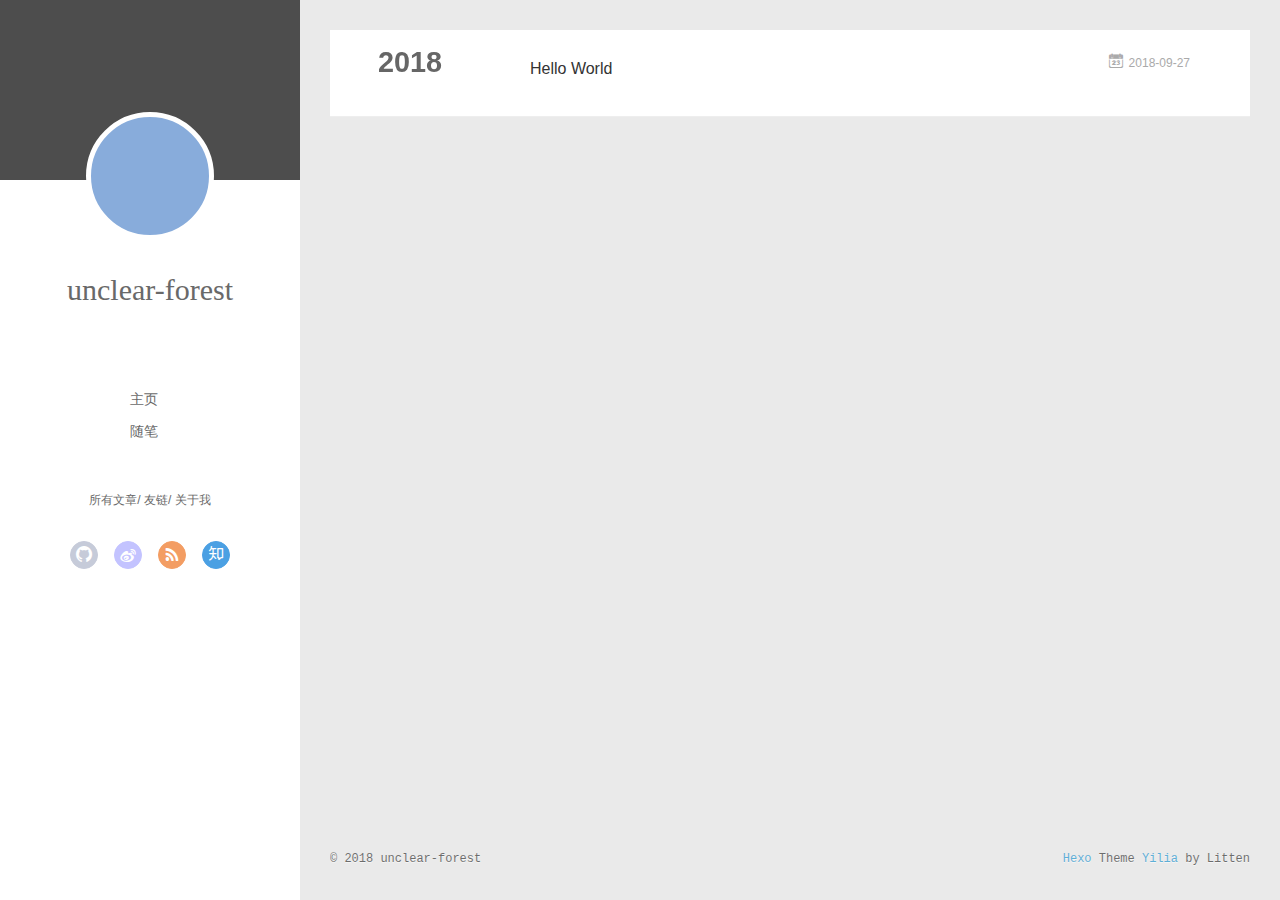
==== commit 33694868: "Site updated: 2018-09-28 23:29:21" ====
--- a/archives/index.html
+++ b/archives/index.html
@@ -6,17 +6,17 @@
   <meta name="renderer" content="webkit">
   <meta http-equiv="X-UA-Compatible" content="IE=edge" >
   <link rel="dns-prefetch" href="http://yoursite.com">
-  <title>Archives | Hexo</title>
+  <title>Archives | xuwuhuan</title>
   <meta name="viewport" content="width=device-width, initial-scale=1, maximum-scale=1">
   <meta property="og:type" content="website">
-<meta property="og:title" content="Hexo">
+<meta property="og:title" content="xuwuhuan">
 <meta property="og:url" content="http://yoursite.com/archives/index.html">
-<meta property="og:site_name" content="Hexo">
+<meta property="og:site_name" content="xuwuhuan">
 <meta property="og:locale" content="default">
 <meta name="twitter:card" content="summary">
-<meta name="twitter:title" content="Hexo">
-  
-    <link rel="alternative" href="/atom.xml" title="Hexo" type="application/atom+xml">
+<meta name="twitter:title" content="xuwuhuan">
+  
+    <link rel="alternative" href="/atom.xml" title="xuwuhuan" type="application/atom+xml">
   
   
     <link rel="icon" href="/favicon.png">
@@ -46,7 +46,7 @@
 			<img src="" class="js-avatar">
 		</a>
 		<hgroup>
-		  <h1 class="header-author"><a href="/">John Doe</a></h1>
+		  <h1 class="header-author"><a href="/">unclear-forest</a></h1>
 		</hgroup>
 		
 
@@ -104,7 +104,7 @@
 				<img src="" class="js-avatar">
 			</div>
 			<hgroup>
-			  <h1 class="header-author js-header-author">John Doe</h1>
+			  <h1 class="header-author js-header-author">unclear-forest</h1>
 			</hgroup>
 			
 			
@@ -167,33 +167,6 @@
   <div class="archive-article-inner">
     <header class="archive-article-header">
       	<div class="article-meta">
-	      	<a href="/2018/09/28/hello/" class="archive-article-date">
-  	<time datetime="2018-09-28T02:56:22.000Z" itemprop="datePublished"><i class="icon-calendar icon"></i>2018-09-28</time>
-</a>
-        </div>
-    	 
-  
-    <h1 itemprop="name">
-      <a class="archive-article-title" href="/2018/09/28/hello/">hello</a>
-    </h1>
-  
-
-        <div class="article-info info-on-right">
-          
-          
-
-        </div>
-        <div class="clearfix"></div>
-    </header>
-  </div>
-</article>
-  
-    
-    
-    <article class="archive-article archive-type-post">
-  <div class="archive-article-inner">
-    <header class="archive-article-header">
-      	<div class="article-meta">
 	      	<a href="/2018/09/27/hello-world/" class="archive-article-date">
   	<time datetime="2018-09-27T15:00:11.062Z" itemprop="datePublished"><i class="icon-calendar icon"></i>2018-09-27</time>
 </a>
@@ -229,7 +202,7 @@
   <div class="outer">
     <div id="footer-info">
     	<div class="footer-left">
-    		&copy; 2018 John Doe
+    		&copy; 2018 unclear-forest
     	</div>
       	<div class="footer-right">
       		<a href="http://hexo.io/" target="_blank">Hexo</a>  Theme <a href="https://github.com/litten/hexo-theme-yilia" target="_blank">Yilia</a> by Litten
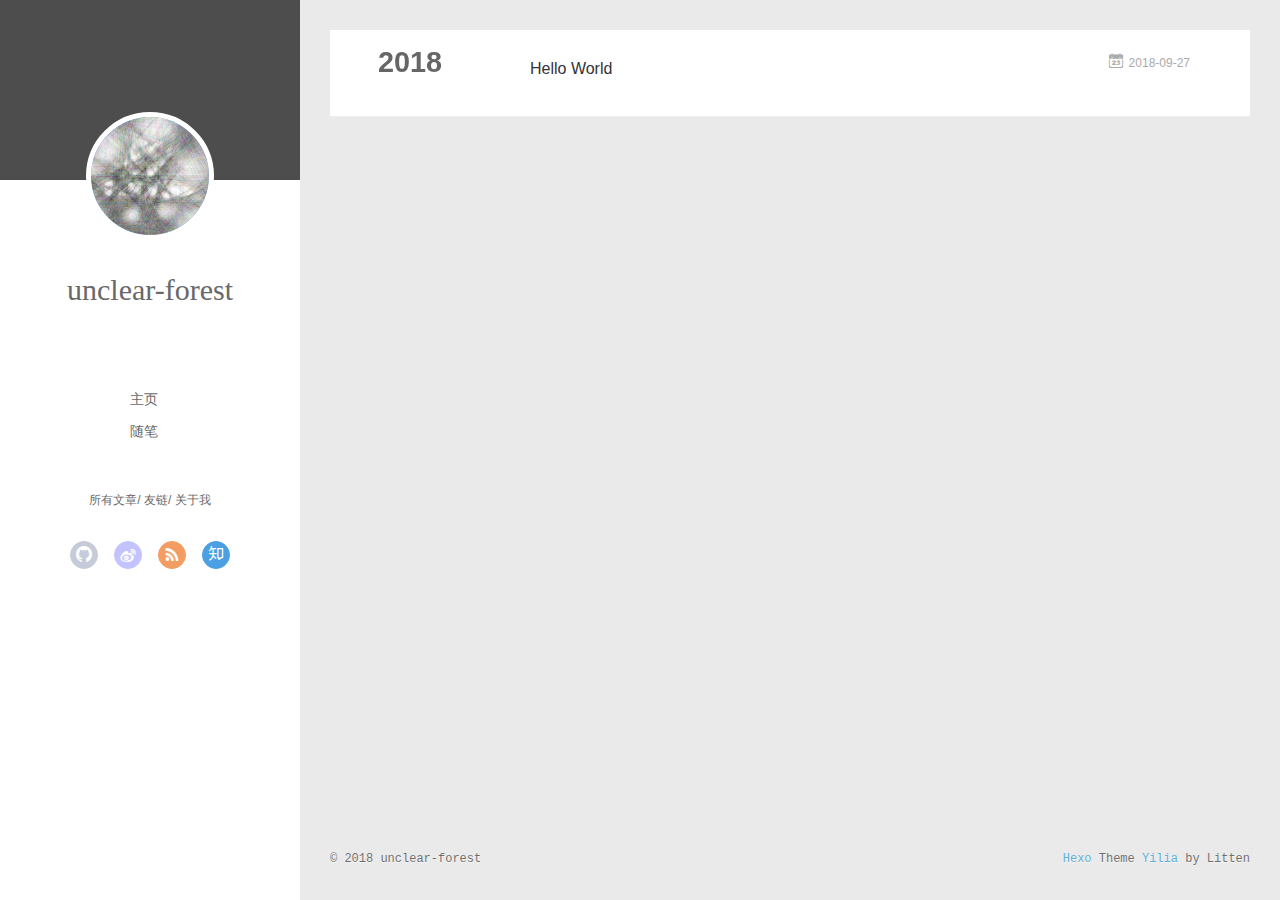
==== commit 298ba9bb: "Site updated: 2018-09-29 11:25:21" ====
--- a/archives/index.html
+++ b/archives/index.html
@@ -43,7 +43,7 @@
 <div class="intrude-less">
 	<header id="header" class="inner">
 		<a href="/" class="profilepic">
-			<img src="" class="js-avatar">
+			<img src="/assets/1.jpg" class="js-avatar">
 		</a>
 		<hgroup>
 		  <h1 class="header-author"><a href="/">unclear-forest</a></h1>
@@ -101,7 +101,7 @@
 	<div class="intrude-less">
 		<header id="header" class="inner">
 			<div class="profilepic">
-				<img src="" class="js-avatar">
+				<img src="/assets/1.jpg" class="js-avatar">
 			</div>
 			<hgroup>
 			  <h1 class="header-author js-header-author">unclear-forest</h1>
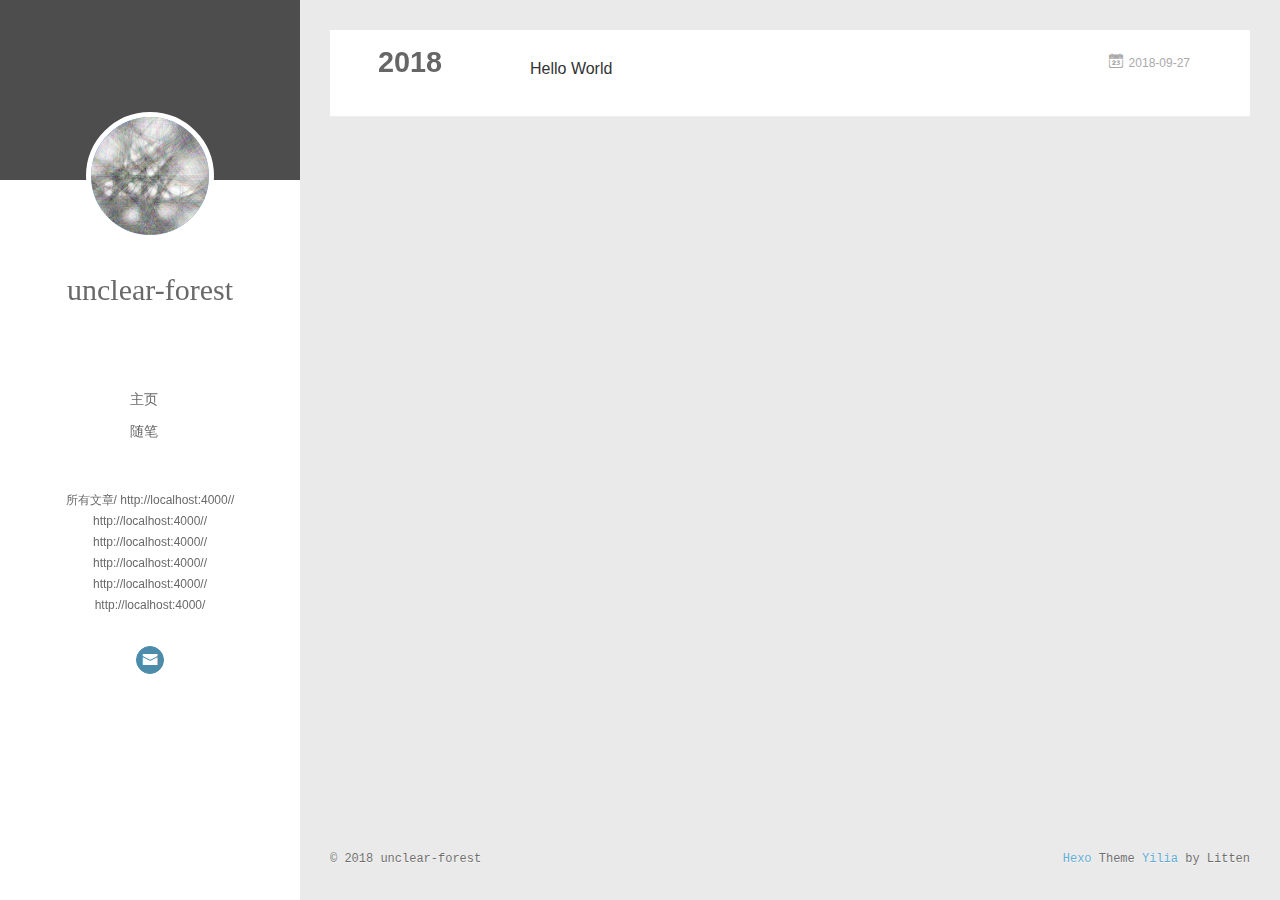
==== commit c710dae2: "Site updated: 2018-09-29 11:40:47" ====
--- a/archives/index.html
+++ b/archives/index.html
@@ -66,24 +66,34 @@
     			
             
     			
-    			<a q-on="click: openSlider(e, 'friends')" href="javascript:void(0)">友链</a>
-    			
-            
-    			
-    			<a q-on="click: openSlider(e, 'aboutme')" href="javascript:void(0)">关于我</a>
+    			<a q-on="click: openSlider(e, '友情链接1')" href="javascript:void(0)">http://localhost:4000/</a>
+    			
+            
+    			
+    			<a q-on="click: openSlider(e, '友情链接2')" href="javascript:void(0)">http://localhost:4000/</a>
+    			
+            
+    			
+    			<a q-on="click: openSlider(e, '友情链接3')" href="javascript:void(0)">http://localhost:4000/</a>
+    			
+            
+    			
+    			<a q-on="click: openSlider(e, '友情链接4')" href="javascript:void(0)">http://localhost:4000/</a>
+    			
+            
+    			
+    			<a q-on="click: openSlider(e, '友情链接5')" href="javascript:void(0)">http://localhost:4000/</a>
+    			
+            
+    			
+    			<a q-on="click: openSlider(e, '友情链接6')" href="javascript:void(0)">http://localhost:4000/</a>
     			
             
 		</nav>
 		<nav class="header-nav">
 			<div class="social">
 				
-					<a class="github" target="_blank" href="#" title="github"><i class="icon-github"></i></a>
-		        
-					<a class="weibo" target="_blank" href="#" title="weibo"><i class="icon-weibo"></i></a>
-		        
-					<a class="rss" target="_blank" href="#" title="rss"><i class="icon-rss"></i></a>
-		        
-					<a class="zhihu" target="_blank" href="#" title="zhihu"><i class="icon-zhihu"></i></a>
+					<a class="mail" target="_blank" href="/2537663755@qq.com" title="mail"><i class="icon-mail"></i></a>
 		        
 			</div>
 		</nav>
@@ -118,13 +128,7 @@
 			<nav class="header-nav">
 				<div class="social">
 					
-						<a class="github" target="_blank" href="#" title="github"><i class="icon-github"></i></a>
-			        
-						<a class="weibo" target="_blank" href="#" title="weibo"><i class="icon-weibo"></i></a>
-			        
-						<a class="rss" target="_blank" href="#" title="rss"><i class="icon-rss"></i></a>
-			        
-						<a class="zhihu" target="_blank" href="#" title="zhihu"><i class="icon-zhihu"></i></a>
+						<a class="mail" target="_blank" href="/2537663755@qq.com" title="mail"><i class="icon-mail"></i></a>
 			        
 				</div>
 			</nav>
@@ -251,21 +255,53 @@
       
       
     
+      
+      
+      
+    
+      
+      
+      
+    
+      
+      
+      
+    
+      
+      
+      
+    
     
 
     <ul style="width: 70%">
     
     
       
-      <li style="width: 33.333333333333336%" q-on="click: openSlider(e, 'innerArchive')"><a href="javascript:void(0)" q-class="active:innerArchive">所有文章</a></li>
-      
-        
-      
-      <li style="width: 33.333333333333336%" q-on="click: openSlider(e, 'friends')"><a href="javascript:void(0)" q-class="active:friends">友链</a></li>
-      
-        
-      
-      <li style="width: 33.333333333333336%" q-on="click: openSlider(e, 'aboutme')"><a href="javascript:void(0)" q-class="active:aboutme">关于我</a></li>
+      <li style="width: 14.285714285714286%" q-on="click: openSlider(e, 'innerArchive')"><a href="javascript:void(0)" q-class="active:innerArchive">所有文章</a></li>
+      
+        
+      
+      <li style="width: 14.285714285714286%" q-on="click: openSlider(e, '友情链接1')"><a href="javascript:void(0)" q-class="active:友情链接1">http://localhost:4000/</a></li>
+      
+        
+      
+      <li style="width: 14.285714285714286%" q-on="click: openSlider(e, '友情链接2')"><a href="javascript:void(0)" q-class="active:友情链接2">http://localhost:4000/</a></li>
+      
+        
+      
+      <li style="width: 14.285714285714286%" q-on="click: openSlider(e, '友情链接3')"><a href="javascript:void(0)" q-class="active:友情链接3">http://localhost:4000/</a></li>
+      
+        
+      
+      <li style="width: 14.285714285714286%" q-on="click: openSlider(e, '友情链接4')"><a href="javascript:void(0)" q-class="active:友情链接4">http://localhost:4000/</a></li>
+      
+        
+      
+      <li style="width: 14.285714285714286%" q-on="click: openSlider(e, '友情链接5')"><a href="javascript:void(0)" q-class="active:友情链接5">http://localhost:4000/</a></li>
+      
+        
+      
+      <li style="width: 14.285714285714286%" q-on="click: openSlider(e, '友情链接6')"><a href="javascript:void(0)" q-class="active:友情链接6">http://localhost:4000/</a></li>
       
         
     </ul>
@@ -329,45 +365,7 @@
     
 
     
-    	<section class="tools-section tools-section-friends" q-show="friends">
-  		
-        <ul class="search-ul">
-          
-            <li class="search-li">
-              <a href="http://localhost:4000/" target="_blank" class="search-title"><i class="icon-quo-left icon"></i>友情链接1</a>
-            </li>
-          
-            <li class="search-li">
-              <a href="http://localhost:4000/" target="_blank" class="search-title"><i class="icon-quo-left icon"></i>友情链接2</a>
-            </li>
-          
-            <li class="search-li">
-              <a href="http://localhost:4000/" target="_blank" class="search-title"><i class="icon-quo-left icon"></i>友情链接3</a>
-            </li>
-          
-            <li class="search-li">
-              <a href="http://localhost:4000/" target="_blank" class="search-title"><i class="icon-quo-left icon"></i>友情链接4</a>
-            </li>
-          
-            <li class="search-li">
-              <a href="http://localhost:4000/" target="_blank" class="search-title"><i class="icon-quo-left icon"></i>友情链接5</a>
-            </li>
-          
-            <li class="search-li">
-              <a href="http://localhost:4000/" target="_blank" class="search-title"><i class="icon-quo-left icon"></i>友情链接6</a>
-            </li>
-          
-        </ul>
-  		
-    	</section>
-    
-
-    
-    	<section class="tools-section tools-section-me" q-show="aboutme">
-  	  	
-  	  		<div class="aboutme-wrap" id="js-aboutme">很惭愧&lt;br&gt;&lt;br&gt;只做了一点微小的工作&lt;br&gt;谢谢大家</div>
-  	  	
-    	</section>
+
     
   </div>
   
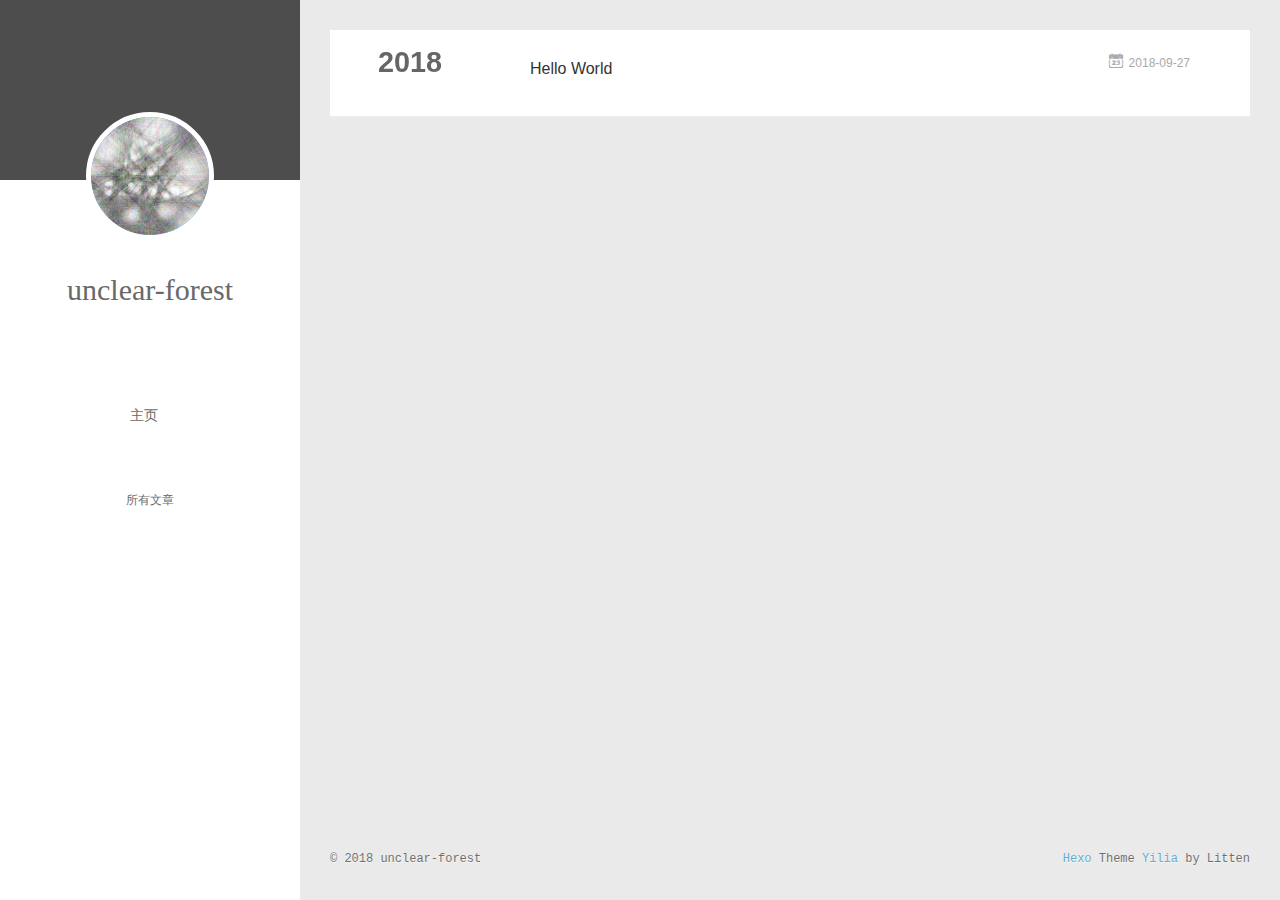
==== commit 541f4803: "Site updated: 2018-09-29 13:15:41" ====
--- a/archives/index.html
+++ b/archives/index.html
@@ -55,8 +55,6 @@
 			
 				<li><a href="/">主页</a></li>
 	        
-				<li><a href="/tags/随笔/">随笔</a></li>
-	        
 			</ul>
 		</nav>
 		<nav class="header-smart-menu">
@@ -65,36 +63,10 @@
     			<a q-on="click: openSlider(e, 'innerArchive')" href="javascript:void(0)">所有文章</a>
     			
             
-    			
-    			<a q-on="click: openSlider(e, '友情链接1')" href="javascript:void(0)">http://localhost:4000/</a>
-    			
-            
-    			
-    			<a q-on="click: openSlider(e, '友情链接2')" href="javascript:void(0)">http://localhost:4000/</a>
-    			
-            
-    			
-    			<a q-on="click: openSlider(e, '友情链接3')" href="javascript:void(0)">http://localhost:4000/</a>
-    			
-            
-    			
-    			<a q-on="click: openSlider(e, '友情链接4')" href="javascript:void(0)">http://localhost:4000/</a>
-    			
-            
-    			
-    			<a q-on="click: openSlider(e, '友情链接5')" href="javascript:void(0)">http://localhost:4000/</a>
-    			
-            
-    			
-    			<a q-on="click: openSlider(e, '友情链接6')" href="javascript:void(0)">http://localhost:4000/</a>
-    			
-            
 		</nav>
 		<nav class="header-nav">
 			<div class="social">
 				
-					<a class="mail" target="_blank" href="/2537663755@qq.com" title="mail"><i class="icon-mail"></i></a>
-		        
 			</div>
 		</nav>
 	</header>		
@@ -121,15 +93,11 @@
 			
 				
 			
-				
-			
 			
 			
 			<nav class="header-nav">
 				<div class="social">
 					
-						<a class="mail" target="_blank" href="/2537663755@qq.com" title="mail"><i class="icon-mail"></i></a>
-			        
 				</div>
 			</nav>
 
@@ -137,9 +105,7 @@
 				<ul style="width: 50%">
 				
 				
-					<li style="width: 50%"><a href="/">主页</a></li>
-		        
-					<li style="width: 50%"><a href="/tags/随笔/">随笔</a></li>
+					<li style="width: 100%"><a href="/">主页</a></li>
 		        
 				</ul>
 			</nav>
@@ -247,61 +213,13 @@
       
       
     
-      
-      
-      
-    
-      
-      
-      
-    
-      
-      
-      
-    
-      
-      
-      
-    
-      
-      
-      
-    
-      
-      
-      
-    
     
 
     <ul style="width: 70%">
     
     
       
-      <li style="width: 14.285714285714286%" q-on="click: openSlider(e, 'innerArchive')"><a href="javascript:void(0)" q-class="active:innerArchive">所有文章</a></li>
-      
-        
-      
-      <li style="width: 14.285714285714286%" q-on="click: openSlider(e, '友情链接1')"><a href="javascript:void(0)" q-class="active:友情链接1">http://localhost:4000/</a></li>
-      
-        
-      
-      <li style="width: 14.285714285714286%" q-on="click: openSlider(e, '友情链接2')"><a href="javascript:void(0)" q-class="active:友情链接2">http://localhost:4000/</a></li>
-      
-        
-      
-      <li style="width: 14.285714285714286%" q-on="click: openSlider(e, '友情链接3')"><a href="javascript:void(0)" q-class="active:友情链接3">http://localhost:4000/</a></li>
-      
-        
-      
-      <li style="width: 14.285714285714286%" q-on="click: openSlider(e, '友情链接4')"><a href="javascript:void(0)" q-class="active:友情链接4">http://localhost:4000/</a></li>
-      
-        
-      
-      <li style="width: 14.285714285714286%" q-on="click: openSlider(e, '友情链接5')"><a href="javascript:void(0)" q-class="active:友情链接5">http://localhost:4000/</a></li>
-      
-        
-      
-      <li style="width: 14.285714285714286%" q-on="click: openSlider(e, '友情链接6')"><a href="javascript:void(0)" q-class="active:友情链接6">http://localhost:4000/</a></li>
+      <li style="width: 100%" q-on="click: openSlider(e, 'innerArchive')"><a href="javascript:void(0)" q-class="active:innerArchive">所有文章</a></li>
       
         
     </ul>
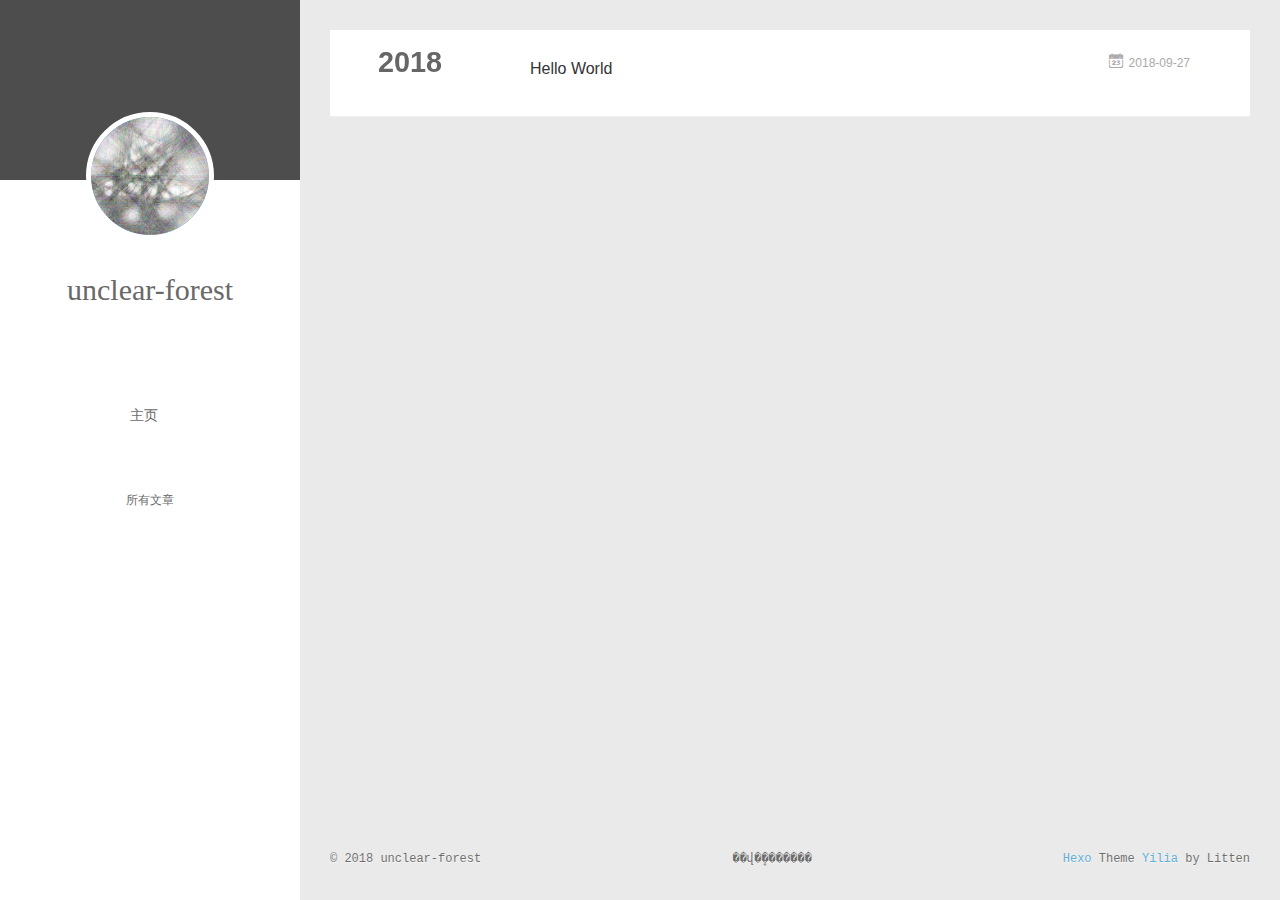
==== commit 79e37b4c: "Site updated: 2018-10-12 19:59:12" ====
--- a/archives/index.html
+++ b/archives/index.html
@@ -174,6 +174,7 @@
     	<div class="footer-left">
     		&copy; 2018 unclear-forest
     	</div>
+               <span id="busuanzi_container_site_pv">    ��վ�ܷ�����<span id="busuanzi_value_site_pv"></span>��</span>
       	<div class="footer-right">
       		<a href="http://hexo.io/" target="_blank">Hexo</a>  Theme <a href="https://github.com/litten/hexo-theme-yilia" target="_blank">Yilia</a> by Litten
       	</div>
@@ -203,6 +204,9 @@
 if(!isFinite(o.call(this)))throw RangeError("Invalid time value");var t=this,n=t.getUTCFullYear(),r=t.getUTCMilliseconds(),e=n<0?"-":n>9999?"+":"";return e+("00000"+Math.abs(n)).slice(e?-6:-4)+"-"+u(t.getUTCMonth()+1)+"-"+u(t.getUTCDate())+"T"+u(t.getUTCHours())+":"+u(t.getUTCMinutes())+":"+u(t.getUTCSeconds())+"."+(r>99?r:"0"+u(r))+"Z"}})},function(t,n,r){"use strict";var e=r(1),i=r(17),o=r(50);e(e.P+e.F*r(4)(function(){return null!==new Date(NaN).toJSON()||1!==Date.prototype.toJSON.call({toISOString:function(){return 1}})}),"Date",{toJSON:function(t){var n=i(this),r=o(n);return"number"!=typeof r||isFinite(r)?n.toISOString():null}})},function(t,n,r){var e=r(7)("toPrimitive"),i=Date.prototype;e in i||r(27)(i,e,r(204))},function(t,n,r){var e=Date.prototype,i="Invalid Date",o="toString",u=e[o],c=e.getTime;new Date(NaN)+""!=i&&r(28)(e,o,function(){var t=c.call(this);return t===t?u.call(this):i})},function(t,n,r){var e=r(1);e(e.P,"Function",{bind:r(163)})},function(t,n,r){"use strict";var e=r(6),i=r(32),o=r(7)("hasInstance"),u=Function.prototype;o in u||r(11).f(u,o,{value:function(t){if("function"!=typeof this||!e(t))return!1;if(!e(this.prototype))return t instanceof this;for(;t=i(t);)if(this.prototype===t)return!0;return!1}})},function(t,n,r){var e=r(11).f,i=r(66),o=r(24),u=Function.prototype,c="name",f=Object.isExtensible||function(){return!0};c in u||r(10)&&e(u,c,{configurable:!0,get:function(){try{var t=this,n=(""+t).match(/^\s*function ([^ (]*)/)[1];return o(t,c)||!f(t)||e(t,c,i(5,n)),n}catch(t){return""}}})},function(t,n,r){var e=r(1),i=r(171),o=Math.sqrt,u=Math.acosh;e(e.S+e.F*!(u&&710==Math.floor(u(Number.MAX_VALUE))&&u(1/0)==1/0),"Math",{acosh:function(t){return(t=+t)<1?NaN:t>94906265.62425156?Math.log(t)+Math.LN2:i(t-1+o(t-1)*o(t+1))}})},function(t,n,r){function e(t){return isFinite(t=+t)&&0!=t?t<0?-e(-t):Math.log(t+Math.sqrt(t*t+1)):t}var i=r(1),o=Math.asinh;i(i.S+i.F*!(o&&1/o(0)>0),"Math",{asinh:e})},function(t,n,r){var e=r(1),i=Math.atanh;e(e.S+e.F*!(i&&1/i(-0)<0),"Math",{atanh:function(t){return 0==(t=+t)?t:Math.log((1+t)/(1-t))/2}})},function(t,n,r){var e=r(1),i=r(142);e(e.S,"Math",{cbrt:function(t){return i(t=+t)*Math.pow(Math.abs(t),1/3)}})},function(t,n,r){var e=r(1);e(e.S,"Math",{clz32:function(t){return(t>>>=0)?31-Math.floor(Math.log(t+.5)*Math.LOG2E):32}})},function(t,n,r){var e=r(1),i=Math.exp;e(e.S,"Math",{cosh:function(t){return(i(t=+t)+i(-t))/2}})},function(t,n,r){var e=r(1),i=r(141);e(e.S+e.F*(i!=Math.expm1),"Math",{expm1:i})},function(t,n,r){var e=r(1),i=r(142),o=Math.pow,u=o(2,-52),c=o(2,-23),f=o(2,127)*(2-c),a=o(2,-126),s=function(t){return t+1/u-1/u};e(e.S,"Math",{fround:function(t){var n,r,e=Math.abs(t),o=i(t);return e<a?o*s(e/a/c)*a*c:(n=(1+c/u)*e,r=n-(n-e),r>f||r!=r?o*(1/0):o*r)}})},function(t,n,r){var e=r(1),i=Math.abs;e(e.S,"Math",{hypot:function(t,n){for(var r,e,o=0,u=0,c=arguments.length,f=0;u<c;)r=i(arguments[u++]),f<r?(e=f/r,o=o*e*e+1,f=r):r>0?(e=r/f,o+=e*e):o+=r;return f===1/0?1/0:f*Math.sqrt(o)}})},function(t,n,r){var e=r(1),i=Math.imul;e(e.S+e.F*r(4)(function(){return-5!=i(4294967295,5)||2!=i.length}),"Math",{imul:function(t,n){var r=65535,e=+t,i=+n,o=r&e,u=r&i;return 0|o*u+((r&e>>>16)*u+o*(r&i>>>16)<<16>>>0)}})},function(t,n,r){var e=r(1);e(e.S,"Math",{log10:function(t){return Math.log(t)/Math.LN10}})},function(t,n,r){var e=r(1);e(e.S,"Math",{log1p:r(171)})},function(t,n,r){var e=r(1);e(e.S,"Math",{log2:function(t){return Math.log(t)/Math.LN2}})},function(t,n,r){var e=r(1);e(e.S,"Math",{sign:r(142)})},function(t,n,r){var e=r(1),i=r(141),o=Math.exp;e(e.S+e.F*r(4)(function(){return-2e-17!=!Math.sinh(-2e-17)}),"Math",{sinh:function(t){return Math.abs(t=+t)<1?(i(t)-i(-t))/2:(o(t-1)-o(-t-1))*(Math.E/2)}})},function(t,n,r){var e=r(1),i=r(141),o=Math.exp;e(e.S,"Math",{tanh:function(t){var n=i(t=+t),r=i(-t);return n==1/0?1:r==1/0?-1:(n-r)/(o(t)+o(-t))}})},function(t,n,r){var e=r(1);e(e.S,"Math",{trunc:function(t){return(t>0?Math.floor:Math.ceil)(t)}})},function(t,n,r){"use strict";var e=r(3),i=r(24),o=r(45),u=r(136),c=r(50),f=r(4),a=r(71).f,s=r(31).f,l=r(11).f,h=r(82).trim,v="Number",p=e[v],d=p,y=p.prototype,g=o(r(70)(y))==v,b="trim"in String.prototype,m=function(t){var n=c(t,!1);if("string"==typeof n&&n.length>2){n=b?n.trim():h(n,3);var r,e,i,o=n.charCodeAt(0);if(43===o||45===o){if(88===(r=n.charCodeAt(2))||120===r)return NaN}else if(48===o){switch(n.charCodeAt(1)){case 66:case 98:e=2,i=49;break;case 79:case 111:e=8,i=55;break;default:return+n}for(var u,f=n.slice(2),a=0,s=f.length;a<s;a++)if((u=f.charCodeAt(a))<48||u>i)return NaN;return parseInt(f,e)}}return+n};if(!p(" 0o1")||!p("0b1")||p("+0x1")){p=function(t){var n=arguments.length<1?0:t,r=this;return r instanceof p&&(g?f(function(){y.valueOf.call(r)}):o(r)!=v)?u(new d(m(n)),r,p):m(n)};for(var x,w=r(10)?a(d):"MAX_VALUE,MIN_VALUE,NaN,NEGATIVE_INFINITY,POSITIVE_INFINITY,EPSILON,isFinite,isInteger,isNaN,isSafeInteger,MAX_SAFE_INTEGER,MIN_SAFE_INTEGER,parseFloat,parseInt,isInteger".split(","),S=0;w.length>S;S++)i(d,x=w[S])&&!i(p,x)&&l(p,x,s(d,x));p.prototype=y,y.constructor=p,r(28)(e,v,p)}},function(t,n,r){var e=r(1);e(e.S,"Number",{EPSILON:Math.pow(2,-52)})},function(t,n,r){var e=r(1),i=r(3).isFinite;e(e.S,"Number",{isFinite:function(t){return"number"==typeof t&&i(t)}})},function(t,n,r){var e=r(1);e(e.S,"Number",{isInteger:r(168)})},function(t,n,r){var e=r(1);e(e.S,"Number",{isNaN:function(t){return t!=t}})},function(t,n,r){var e=r(1),i=r(168),o=Math.abs;e(e.S,"Number",{isSafeInteger:function(t){return i(t)&&o(t)<=9007199254740991}})},function(t,n,r){var e=r(1);e(e.S,"Number",{MAX_SAFE_INTEGER:9007199254740991})},function(t,n,r){var e=r(1);e(e.S,"Number",{MIN_SAFE_INTEGER:-9007199254740991})},function(t,n,r){var e=r(1),i=r(178);e(e.S+e.F*(Number.parseFloat!=i),"Number",{parseFloat:i})},function(t,n,r){var e=r(1),i=r(179);e(e.S+e.F*(Number.parseInt!=i),"Number",{parseInt:i})},function(t,n,r){"use strict";var e=r(1),i=r(67),o=r(159),u=r(149),c=1..toFixed,f=Math.floor,a=[0,0,0,0,0,0],s="Number.toFixed: incorrect invocation!",l="0",h=function(t,n){for(var r=-1,e=n;++r<6;)e+=t*a[r],a[r]=e%1e7,e=f(e/1e7)},v=function(t){for(var n=6,r=0;--n>=0;)r+=a[n],a[n]=f(r/t),r=r%t*1e7},p=function(){for(var t=6,n="";--t>=0;)if(""!==n||0===t||0!==a[t]){var r=String(a[t]);n=""===n?r:n+u.call(l,7-r.length)+r}return n},d=function(t,n,r){return 0===n?r:n%2==1?d(t,n-1,r*t):d(t*t,n/2,r)},y=function(t){for(var n=0,r=t;r>=4096;)n+=12,r/=4096;for(;r>=2;)n+=1,r/=2;return n};e(e.P+e.F*(!!c&&("0.000"!==8e-5.toFixed(3)||"1"!==.9.toFixed(0)||"1.25"!==1.255.toFixed(2)||"1000000000000000128"!==(0xde0b6b3a7640080).toFixed(0))||!r(4)(function(){c.call({})})),"Number",{toFixed:function(t){var n,r,e,c,f=o(this,s),a=i(t),g="",b=l;if(a<0||a>20)throw RangeError(s);if(f!=f)return"NaN";if(f<=-1e21||f>=1e21)return String(f);if(f<0&&(g="-",f=-f),f>1e-21)if(n=y(f*d(2,69,1))-69,r=n<0?f*d(2,-n,1):f/d(2,n,1),r*=4503599627370496,(n=52-n)>0){for(h(0,r),e=a;e>=7;)h(1e7,0),e-=7;for(h(d(10,e,1),0),e=n-1;e>=23;)v(1<<23),e-=23;v(1<<e),h(1,1),v(2),b=p()}else h(0,r),h(1<<-n,0),b=p()+u.call(l,a);return a>0?(c=b.length,b=g+(c<=a?"0."+u.call(l,a-c)+b:b.slice(0,c-a)+"."+b.slice(c-a))):b=g+b,b}})},function(t,n,r){"use strict";var e=r(1),i=r(4),o=r(159),u=1..toPrecision;e(e.P+e.F*(i(function(){return"1"!==u.call(1,void 0)})||!i(function(){u.call({})})),"Number",{toPrecision:function(t){var n=o(this,"Number#toPrecision: incorrect invocation!");return void 0===t?u.call(n):u.call(n,t)}})},function(t,n,r){var e=r(1);e(e.S+e.F,"Object",{assign:r(172)})},function(t,n,r){var e=r(1);e(e.S,"Object",{create:r(70)})},function(t,n,r){var e=r(1);e(e.S+e.F*!r(10),"Object",{defineProperties:r(173)})},function(t,n,r){var e=r(1);e(e.S+e.F*!r(10),"Object",{defineProperty:r(11).f})},function(t,n,r){var e=r(6),i=r(65).onFreeze;r(49)("freeze",function(t){return function(n){return t&&e(n)?t(i(n)):n}})},function(t,n,r){var e=r(30),i=r(31).f;r(49)("getOwnPropertyDescriptor",function(){return function(t,n){return i(e(t),n)}})},function(t,n,r){r(49)("getOwnPropertyNames",function(){return r(174).f})},function(t,n,r){var e=r(17),i=r(32);r(49)("getPrototypeOf",function(){return function(t){return i(e(t))}})},function(t,n,r){var e=r(6);r(49)("isExtensible",function(t){return function(n){return!!e(n)&&(!t||t(n))}})},function(t,n,r){var e=r(6);r(49)("isFrozen",function(t){return function(n){return!e(n)||!!t&&t(n)}})},function(t,n,r){var e=r(6);r(49)("isSealed",function(t){return function(n){return!e(n)||!!t&&t(n)}})},function(t,n,r){var e=r(1);e(e.S,"Object",{is:r(180)})},function(t,n,r){var e=r(17),i=r(72);r(49)("keys",function(){return function(t){return i(e(t))}})},function(t,n,r){var e=r(6),i=r(65).onFreeze;r(49)("preventExtensions",function(t){return function(n){return t&&e(n)?t(i(n)):n}})},function(t,n,r){var e=r(6),i=r(65).onFreeze;r(49)("seal",function(t){return function(n){return t&&e(n)?t(i(n)):n}})},function(t,n,r){var e=r(1);e(e.S,"Object",{setPrototypeOf:r(144).set})},function(t,n,r){"use strict";var e=r(114),i={};i[r(7)("toStringTag")]="z",i+""!="[object z]"&&r(28)(Object.prototype,"toString",function(){return"[object "+e(this)+"]"},!0)},function(t,n,r){var e=r(1),i=r(178);e(e.G+e.F*(parseFloat!=i),{parseFloat:i})},function(t,n,r){var e=r(1),i=r(179);e(e.G+e.F*(parseInt!=i),{parseInt:i})},function(t,n,r){"use strict";var e,i,o,u=r(69),c=r(3),f=r(53),a=r(114),s=r(1),l=r(6),h=r(26),v=r(68),p=r(79),d=r(146),y=r(151).set,g=r(143)(),b="Promise",m=c.TypeError,x=c.process,w=c[b],x=c.process,S="process"==a(x),_=function(){},O=!!function(){try{var t=w.resolve(1),n=(t.constructor={})[r(7)("species")]=function(t){t(_,_)};return(S||"function"==typeof PromiseRejectionEvent)&&t.then(_)instanceof n}catch(t){}}(),E=function(t,n){return t===n||t===w&&n===o},P=function(t){var n;return!(!l(t)||"function"!=typeof(n=t.then))&&n},j=function(t){return E(w,t)?new F(t):new i(t)},F=i=function(t){var n,r;this.promise=new t(function(t,e){if(void 0!==n||void 0!==r)throw m("Bad Promise constructor");n=t,r=e}),this.resolve=h(n),this.reject=h(r)},M=function(t){try{t()}catch(t){return{error:t}}},A=function(t,n){if(!t._n){t._n=!0;var r=t._c;g(function(){for(var e=t._v,i=1==t._s,o=0;r.length>o;)!function(n){var r,o,u=i?n.ok:n.fail,c=n.resolve,f=n.reject,a=n.domain;try{u?(i||(2==t._h&&I(t),t._h=1),!0===u?r=e:(a&&a.enter(),r=u(e),a&&a.exit()),r===n.promise?f(m("Promise-chain cycle")):(o=P(r))?o.call(r,c,f):c(r)):f(e)}catch(t){f(t)}}(r[o++]);t._c=[],t._n=!1,n&&!t._h&&N(t)})}},N=function(t){y.call(c,function(){var n,r,e,i=t._v;if(T(t)&&(n=M(function(){S?x.emit("unhandledRejection",i,t):(r=c.onunhandledrejection)?r({promise:t,reason:i}):(e=c.console)&&e.error&&e.error("Unhandled promise rejection",i)}),t._h=S||T(t)?2:1),t._a=void 0,n)throw n.error})},T=function(t){if(1==t._h)return!1;for(var n,r=t._a||t._c,e=0;r.length>e;)if(n=r[e++],n.fail||!T(n.promise))return!1;return!0},I=function(t){y.call(c,function(){var n;S?x.emit("rejectionHandled",t):(n=c.onrejectionhandled)&&n({promise:t,reason:t._v})})},k=function(t){var n=this;n._d||(n._d=!0,n=n._w||n,n._v=t,n._s=2,n._a||(n._a=n._c.slice()),A(n,!0))},L=function(t){var n,r=this;if(!r._d){r._d=!0,r=r._w||r;try{if(r===t)throw m("Promise can't be resolved itself");(n=P(t))?g(function(){var e={_w:r,_d:!1};try{n.call(t,f(L,e,1),f(k,e,1))}catch(t){k.call(e,t)}}):(r._v=t,r._s=1,A(r,!1))}catch(t){k.call({_w:r,_d:!1},t)}}};O||(w=function(t){v(this,w,b,"_h"),h(t),e.call(this);try{t(f(L,this,1),f(k,this,1))}catch(t){k.call(this,t)}},e=function(t){this._c=[],this._a=void 0,this._s=0,this._d=!1,this._v=void 0,this._h=0,this._n=!1},e.prototype=r(73)(w.prototype,{then:function(t,n){var r=j(d(this,w));return r.ok="function"!=typeof t||t,r.fail="function"==typeof n&&n,r.domain=S?x.domain:void 0,this._c.push(r),this._a&&this._a.push(r),this._s&&A(this,!1),r.promise},catch:function(t){return this.then(void 0,t)}}),F=function(){var t=new e;this.promise=t,this.resolve=f(L,t,1),this.reject=f(k,t,1)}),s(s.G+s.W+s.F*!O,{Promise:w}),r(81)(w,b),r(74)(b),o=r(52)[b],s(s.S+s.F*!O,b,{reject:function(t){var n=j(this);return(0,n.reject)(t),n.promise}}),s(s.S+s.F*(u||!O),b,{resolve:function(t){if(t instanceof w&&E(t.constructor,this))return t;var n=j(this);return(0,n.resolve)(t),n.promise}}),s(s.S+s.F*!(O&&r(123)(function(t){w.all(t).catch(_)})),b,{all:function(t){var n=this,r=j(n),e=r.resolve,i=r.reject,o=M(function(){var r=[],o=0,u=1;p(t,!1,function(t){var c=o++,f=!1;r.push(void 0),u++,n.resolve(t).then(function(t){f||(f=!0,r[c]=t,--u||e(r))},i)}),--u||e(r)});return o&&i(o.error),r.promise},race:function(t){var n=this,r=j(n),e=r.reject,i=M(function(){p(t,!1,function(t){n.resolve(t).then(r.resolve,e)})});return i&&e(i.error),r.promise}})},function(t,n,r){var e=r(1),i=r(26),o=r(2),u=(r(3).Reflect||{}).apply,c=Function.apply;e(e.S+e.F*!r(4)(function(){u(function(){})}),"Reflect",{apply:function(t,n,r){var e=i(t),f=o(r);return u?u(e,n,f):c.call(e,n,f)}})},function(t,n,r){var e=r(1),i=r(70),o=r(26),u=r(2),c=r(6),f=r(4),a=r(163),s=(r(3).Reflect||{}).construct,l=f(function(){function t(){}return!(s(function(){},[],t)instanceof t)}),h=!f(function(){s(function(){})});e(e.S+e.F*(l||h),"Reflect",{construct:function(t,n){o(t),u(n);var r=arguments.length<3?t:o(arguments[2]);if(h&&!l)return s(t,n,r);if(t==r){switch(n.length){case 0:return new t;case 1:return new t(n[0]);case 2:return new t(n[0],n[1]);case 3:return new t(n[0],n[1],n[2]);case 4:return new t(n[0],n[1],n[2],n[3])}var e=[null];return e.push.apply(e,n),new(a.apply(t,e))}var f=r.prototype,v=i(c(f)?f:Object.prototype),p=Function.apply.call(t,v,n);return c(p)?p:v}})},function(t,n,r){var e=r(11),i=r(1),o=r(2),u=r(50);i(i.S+i.F*r(4)(function(){Reflect.defineProperty(e.f({},1,{value:1}),1,{value:2})}),"Reflect",{defineProperty:function(t,n,r){o(t),n=u(n,!0),o(r);try{return e.f(t,n,r),!0}catch(t){return!1}}})},function(t,n,r){var e=r(1),i=r(31).f,o=r(2);e(e.S,"Reflect",{deleteProperty:function(t,n){var r=i(o(t),n);return!(r&&!r.configurable)&&delete t[n]}})},function(t,n,r){"use strict";var e=r(1),i=r(2),o=function(t){this._t=i(t),this._i=0;var n,r=this._k=[];for(n in t)r.push(n)};r(139)(o,"Object",function(){var t,n=this,r=n._k;do{if(n._i>=r.length)return{value:void 0,done:!0}}while(!((t=r[n._i++])in n._t));return{value:t,done:!1}}),e(e.S,"Reflect",{enumerate:function(t){return new o(t)}})},function(t,n,r){var e=r(31),i=r(1),o=r(2);i(i.S,"Reflect",{getOwnPropertyDescriptor:function(t,n){return e.f(o(t),n)}})},function(t,n,r){var e=r(1),i=r(32),o=r(2);e(e.S,"Reflect",{getPrototypeOf:function(t){return i(o(t))}})},function(t,n,r){function e(t,n){var r,c,s=arguments.length<3?t:arguments[2];return a(t)===s?t[n]:(r=i.f(t,n))?u(r,"value")?r.value:void 0!==r.get?r.get.call(s):void 0:f(c=o(t))?e(c,n,s):void 0}var i=r(31),o=r(32),u=r(24),c=r(1),f=r(6),a=r(2);c(c.S,"Reflect",{get:e})},function(t,n,r){var e=r(1);e(e.S,"Reflect",{has:function(t,n){return n in t}})},function(t,n,r){var e=r(1),i=r(2),o=Object.isExtensible;e(e.S,"Reflect",{isExtensible:function(t){return i(t),!o||o(t)}})},function(t,n,r){var e=r(1);e(e.S,"Reflect",{ownKeys:r(177)})},function(t,n,r){var e=r(1),i=r(2),o=Object.preventExtensions;e(e.S,"Reflect",{preventExtensions:function(t){i(t);try{return o&&o(t),!0}catch(t){return!1}}})},function(t,n,r){var e=r(1),i=r(144);i&&e(e.S,"Reflect",{setPrototypeOf:function(t,n){i.check(t,n);try{return i.set(t,n),!0}catch(t){return!1}}})},function(t,n,r){function e(t,n,r){var f,h,v=arguments.length<4?t:arguments[3],p=o.f(s(t),n);if(!p){if(l(h=u(t)))return e(h,n,r,v);p=a(0)}return c(p,"value")?!(!1===p.writable||!l(v)||(f=o.f(v,n)||a(0),f.value=r,i.f(v,n,f),0)):void 0!==p.set&&(p.set.call(v,r),!0)}var i=r(11),o=r(31),u=r(32),c=r(24),f=r(1),a=r(66),s=r(2),l=r(6);f(f.S,"Reflect",{set:e})},function(t,n,r){var e=r(3),i=r(136),o=r(11).f,u=r(71).f,c=r(122),f=r(120),a=e.RegExp,s=a,l=a.prototype,h=/a/g,v=/a/g,p=new a(h)!==h;if(r(10)&&(!p||r(4)(function(){return v[r(7)("match")]=!1,a(h)!=h||a(v)==v||"/a/i"!=a(h,"i")}))){a=function(t,n){var r=this instanceof a,e=c(t),o=void 0===n;return!r&&e&&t.constructor===a&&o?t:i(p?new s(e&&!o?t.source:t,n):s((e=t instanceof a)?t.source:t,e&&o?f.call(t):n),r?this:l,a)};for(var d=u(s),y=0;d.length>y;)!function(t){t in a||o(a,t,{configurable:!0,get:function(){return s[t]},set:function(n){s[t]=n}})}(d[y++]);l.constructor=a,a.prototype=l,r(28)(e,"RegExp",a)}r(74)("RegExp")},function(t,n,r){r(119)("match",1,function(t,n,r){return[function(r){"use strict";var e=t(this),i=void 0==r?void 0:r[n];return void 0!==i?i.call(r,e):new RegExp(r)[n](String(e))},r]})},function(t,n,r){r(119)("replace",2,function(t,n,r){return[function(e,i){"use strict";var o=t(this),u=void 0==e?void 0:e[n];return void 0!==u?u.call(e,o,i):r.call(String(o),e,i)},r]})},function(t,n,r){r(119)("search",1,function(t,n,r){return[function(r){"use strict";var e=t(this),i=void 0==r?void 0:r[n];return void 0!==i?i.call(r,e):new RegExp(r)[n](String(e))},r]})},function(t,n,r){r(119)("split",2,function(t,n,e){"use strict";var i=r(122),o=e,u=[].push,c="split",f="length",a="lastIndex";if("c"=="abbc"[c](/(b)*/)[1]||4!="test"[c](/(?:)/,-1)[f]||2!="ab"[c](/(?:ab)*/)[f]||4!="."[c](/(.?)(.?)/)[f]||"."[c](/()()/)[f]>1||""[c](/.?/)[f]){var s=void 0===/()??/.exec("")[1];e=function(t,n){var r=String(this);if(void 0===t&&0===n)return[];if(!i(t))return o.call(r,t,n);var e,c,l,h,v,p=[],d=(t.ignoreCase?"i":"")+(t.multiline?"m":"")+(t.unicode?"u":"")+(t.sticky?"y":""),y=0,g=void 0===n?4294967295:n>>>0,b=new RegExp(t.source,d+"g");for(s||(e=new RegExp("^"+b.source+"$(?!\\s)",d));(c=b.exec(r))&&!((l=c.index+c[0][f])>y&&(p.push(r.slice(y,c.index)),!s&&c[f]>1&&c[0].replace(e,function(){for(v=1;v<arguments[f]-2;v++)void 0===arguments[v]&&(c[v]=void 0)}),c[f]>1&&c.index<r[f]&&u.apply(p,c.slice(1)),h=c[0][f],y=l,p[f]>=g));)b[a]===c.index&&b[a]++;return y===r[f]?!h&&b.test("")||p.push(""):p.push(r.slice(y)),p[f]>g?p.slice(0,g):p}}else"0"[c](void 0,0)[f]&&(e=function(t,n){return void 0===t&&0===n?[]:o.call(this,t,n)});return[function(r,i){var o=t(this),u=void 0==r?void 0:r[n];return void 0!==u?u.call(r,o,i):e.call(String(o),r,i)},e]})},function(t,n,r){"use strict";r(184);var e=r(2),i=r(120),o=r(10),u="toString",c=/./[u],f=function(t){r(28)(RegExp.prototype,u,t,!0)};r(4)(function(){return"/a/b"!=c.call({source:"a",flags:"b"})})?f(function(){var t=e(this);return"/".concat(t.source,"/","flags"in t?t.flags:!o&&t instanceof RegExp?i.call(t):void 0)}):c.name!=u&&f(function(){return c.call(this)})},function(t,n,r){"use strict";r(29)("anchor",function(t){return function(n){return t(this,"a","name",n)}})},function(t,n,r){"use strict";r(29)("big",function(t){return function(){return t(this,"big","","")}})},function(t,n,r){"use strict";r(29)("blink",function(t){return function(){return t(this,"blink","","")}})},function(t,n,r){"use strict";r(29)("bold",function(t){return function(){return t(this,"b","","")}})},function(t,n,r){"use strict";var e=r(1),i=r(147)(!1);e(e.P,"String",{codePointAt:function(t){return i(this,t)}})},function(t,n,r){"use strict";var e=r(1),i=r(16),o=r(148),u="endsWith",c=""[u];e(e.P+e.F*r(134)(u),"String",{endsWith:function(t){var n=o(this,t,u),r=arguments.length>1?arguments[1]:void 0,e=i(n.length),f=void 0===r?e:Math.min(i(r),e),a=String(t);return c?c.call(n,a,f):n.slice(f-a.length,f)===a}})},function(t,n,r){"use strict";r(29)("fixed",function(t){return function(){return t(this,"tt","","")}})},function(t,n,r){"use strict";r(29)("fontcolor",function(t){return function(n){return t(this,"font","color",n)}})},function(t,n,r){"use strict";r(29)("fontsize",function(t){return function(n){return t(this,"font","size",n)}})},function(t,n,r){var e=r(1),i=r(75),o=String.fromCharCode,u=String.fromCodePoint;e(e.S+e.F*(!!u&&1!=u.length),"String",{fromCodePoint:function(t){for(var n,r=[],e=arguments.length,u=0;e>u;){if(n=+arguments[u++],i(n,1114111)!==n)throw RangeError(n+" is not a valid code point");r.push(n<65536?o(n):o(55296+((n-=65536)>>10),n%1024+56320))}return r.join("")}})},function(t,n,r){"use strict";var e=r(1),i=r(148),o="includes";e(e.P+e.F*r(134)(o),"String",{includes:function(t){return!!~i(this,t,o).indexOf(t,arguments.length>1?arguments[1]:void 0)}})},function(t,n,r){"use strict";r(29)("italics",function(t){return function(){return t(this,"i","","")}})},function(t,n,r){"use strict";var e=r(147)(!0);r(140)(String,"String",function(t){this._t=String(t),this._i=0},function(){var t,n=this._t,r=this._i;return r>=n.length?{value:void 0,done:!0}:(t=e(n,r),this._i+=t.length,{value:t,done:!1})})},function(t,n,r){"use strict";r(29)("link",function(t){return function(n){return t(this,"a","href",n)}})},function(t,n,r){var e=r(1),i=r(30),o=r(16);e(e.S,"String",{raw:function(t){for(var n=i(t.raw),r=o(n.length),e=arguments.length,u=[],c=0;r>c;)u.push(String(n[c++])),c<e&&u.push(String(arguments[c]));return u.join("")}})},function(t,n,r){var e=r(1);e(e.P,"String",{repeat:r(149)})},function(t,n,r){"use strict";r(29)("small",function(t){return function(){return t(this,"small","","")}})},function(t,n,r){"use strict";var e=r(1),i=r(16),o=r(148),u="startsWith",c=""[u];e(e.P+e.F*r(134)(u),"String",{startsWith:function(t){var n=o(this,t,u),r=i(Math.min(arguments.length>1?arguments[1]:void 0,n.length)),e=String(t);return c?c.call(n,e,r):n.slice(r,r+e.length)===e}})},function(t,n,r){"use strict";r(29)("strike",function(t){return function(){return t(this,"strike","","")}})},function(t,n,r){"use strict";r(29)("sub",function(t){return function(){return t(this,"sub","","")}})},function(t,n,r){"use strict";r(29)("sup",function(t){return function(){return t(this,"sup","","")}})},function(t,n,r){"use strict";r(82)("trim",function(t){return function(){return t(this,3)}})},function(t,n,r){"use strict";var e=r(3),i=r(24),o=r(10),u=r(1),c=r(28),f=r(65).KEY,a=r(4),s=r(126),l=r(81),h=r(76),v=r(7),p=r(182),d=r(153),y=r(206),g=r(205),b=r(138),m=r(2),x=r(30),w=r(50),S=r(66),_=r(70),O=r(174),E=r(31),P=r(11),j=r(72),F=E.f,M=P.f,A=O.f,N=e.Symbol,T=e.JSON,I=T&&T.stringify,k="prototype",L=v("_hidden"),R=v("toPrimitive"),C={}.propertyIsEnumerable,D=s("symbol-registry"),U=s("symbols"),W=s("op-symbols"),G=Object[k],B="function"==typeof N,V=e.QObject,z=!V||!V[k]||!V[k].findChild,q=o&&a(function(){return 7!=_(M({},"a",{get:function(){return M(this,"a",{value:7}).a}})).a})?function(t,n,r){var e=F(G,n);e&&delete G[n],M(t,n,r),e&&t!==G&&M(G,n,e)}:M,K=function(t){var n=U[t]=_(N[k]);return n._k=t,n},J=B&&"symbol"==typeof N.iterator?function(t){return"symbol"==typeof t}:function(t){return t instanceof N},Y=function(t,n,r){return t===G&&Y(W,n,r),m(t),n=w(n,!0),m(r),i(U,n)?(r.enumerable?(i(t,L)&&t[L][n]&&(t[L][n]=!1),r=_(r,{enumerable:S(0,!1)})):(i(t,L)||M(t,L,S(1,{})),t[L][n]=!0),q(t,n,r)):M(t,n,r)},H=function(t,n){m(t);for(var r,e=g(n=x(n)),i=0,o=e.length;o>i;)Y(t,r=e[i++],n[r]);return t},$=function(t,n){return void 0===n?_(t):H(_(t),n)},X=function(t){var n=C.call(this,t=w(t,!0));return!(this===G&&i(U,t)&&!i(W,t))&&(!(n||!i(this,t)||!i(U,t)||i(this,L)&&this[L][t])||n)},Q=function(t,n){if(t=x(t),n=w(n,!0),t!==G||!i(U,n)||i(W,n)){var r=F(t,n);return!r||!i(U,n)||i(t,L)&&t[L][n]||(r.enumerable=!0),r}},Z=function(t){for(var n,r=A(x(t)),e=[],o=0;r.length>o;)i(U,n=r[o++])||n==L||n==f||e.push(n);return e},tt=function(t){for(var n,r=t===G,e=A(r?W:x(t)),o=[],u=0;e.length>u;)!i(U,n=e[u++])||r&&!i(G,n)||o.push(U[n]);return o};B||(N=function(){if(this instanceof N)throw TypeError("Symbol is not a constructor!");var t=h(arguments.length>0?arguments[0]:void 0),n=function(r){this===G&&n.call(W,r),i(this,L)&&i(this[L],t)&&(this[L][t]=!1),q(this,t,S(1,r))};return o&&z&&q(G,t,{configurable:!0,set:n}),K(t)},c(N[k],"toString",function(){return this._k}),E.f=Q,P.f=Y,r(71).f=O.f=Z,r(116).f=X,r(125).f=tt,o&&!r(69)&&c(G,"propertyIsEnumerable",X,!0),p.f=function(t){return K(v(t))}),u(u.G+u.W+u.F*!B,{Symbol:N});for(var nt="hasInstance,isConcatSpreadable,iterator,match,replace,search,species,split,toPrimitive,toStringTag,unscopables".split(","),rt=0;nt.length>rt;)v(nt[rt++]);for(var nt=j(v.store),rt=0;nt.length>rt;)d(nt[rt++]);u(u.S+u.F*!B,"Symbol",{for:function(t){return i(D,t+="")?D[t]:D[t]=N(t)},keyFor:function(t){if(J(t))return y(D,t);throw TypeError(t+" is not a symbol!")},useSetter:function(){z=!0},useSimple:function(){z=!1}}),u(u.S+u.F*!B,"Object",{create:$,defineProperty:Y,defineProperties:H,getOwnPropertyDescriptor:Q,getOwnPropertyNames:Z,getOwnPropertySymbols:tt}),T&&u(u.S+u.F*(!B||a(function(){var t=N();return"[null]"!=I([t])||"{}"!=I({a:t})||"{}"!=I(Object(t))})),"JSON",{stringify:function(t){if(void 0!==t&&!J(t)){for(var n,r,e=[t],i=1;arguments.length>i;)e.push(arguments[i++]);return n=e[1],"function"==typeof n&&(r=n),!r&&b(n)||(n=function(t,n){if(r&&(n=r.call(this,t,n)),!J(n))return n}),e[1]=n,I.apply(T,e)}}}),N[k][R]||r(27)(N[k],R,N[k].valueOf),l(N,"Symbol"),l(Math,"Math",!0),l(e.JSON,"JSON",!0)},function(t,n,r){"use strict";var e=r(1),i=r(127),o=r(152),u=r(2),c=r(75),f=r(16),a=r(6),s=r(3).ArrayBuffer,l=r(146),h=o.ArrayBuffer,v=o.DataView,p=i.ABV&&s.isView,d=h.prototype.slice,y=i.VIEW,g="ArrayBuffer";e(e.G+e.W+e.F*(s!==h),{ArrayBuffer:h}),e(e.S+e.F*!i.CONSTR,g,{isView:function(t){return p&&p(t)||a(t)&&y in t}}),e(e.P+e.U+e.F*r(4)(function(){return!new h(2).slice(1,void 0).byteLength}),g,{slice:function(t,n){if(void 0!==d&&void 0===n)return d.call(u(this),t);for(var r=u(this).byteLength,e=c(t,r),i=c(void 0===n?r:n,r),o=new(l(this,h))(f(i-e)),a=new v(this),s=new v(o),p=0;e<i;)s.setUint8(p++,a.getUint8(e++));return o}}),r(74)(g)},function(t,n,r){var e=r(1);e(e.G+e.W+e.F*!r(127).ABV,{DataView:r(152).DataView})},function(t,n,r){r(55)("Float32",4,function(t){return function(n,r,e){return t(this,n,r,e)}})},function(t,n,r){r(55)("Float64",8,function(t){return function(n,r,e){return t(this,n,r,e)}})},function(t,n,r){r(55)("Int16",2,function(t){return function(n,r,e){return t(this,n,r,e)}})},function(t,n,r){r(55)("Int32",4,function(t){return function(n,r,e){return t(this,n,r,e)}})},function(t,n,r){r(55)("Int8",1,function(t){return function(n,r,e){return t(this,n,r,e)}})},function(t,n,r){r(55)("Uint16",2,function(t){return function(n,r,e){return t(this,n,r,e)}})},function(t,n,r){r(55)("Uint32",4,function(t){return function(n,r,e){return t(this,n,r,e)}})},function(t,n,r){r(55)("Uint8",1,function(t){return function(n,r,e){return t(this,n,r,e)}})},function(t,n,r){r(55)("Uint8",1,function(t){return function(n,r,e){return t(this,n,r,e)}},!0)},function(t,n,r){"use strict";var e=r(166);r(118)("WeakSet",function(t){return function(){return t(this,arguments.length>0?arguments[0]:void 0)}},{add:function(t){return e.def(this,t,!0)}},e,!1,!0)},function(t,n,r){"use strict";var e=r(1),i=r(117)(!0);e(e.P,"Array",{includes:function(t){return i(this,t,arguments.length>1?arguments[1]:void 0)}}),r(78)("includes")},function(t,n,r){var e=r(1),i=r(143)(),o=r(3).process,u="process"==r(45)(o);e(e.G,{asap:function(t){var n=u&&o.domain;i(n?n.bind(t):t)}})},function(t,n,r){var e=r(1),i=r(45);e(e.S,"Error",{isError:function(t){return"Error"===i(t)}})},function(t,n,r){var e=r(1);e(e.P+e.R,"Map",{toJSON:r(165)("Map")})},function(t,n,r){var e=r(1);e(e.S,"Math",{iaddh:function(t,n,r,e){var i=t>>>0,o=n>>>0,u=r>>>0;return o+(e>>>0)+((i&u|(i|u)&~(i+u>>>0))>>>31)|0}})},function(t,n,r){var e=r(1);e(e.S,"Math",{imulh:function(t,n){var r=65535,e=+t,i=+n,o=e&r,u=i&r,c=e>>16,f=i>>16,a=(c*u>>>0)+(o*u>>>16);return c*f+(a>>16)+((o*f>>>0)+(a&r)>>16)}})},function(t,n,r){var e=r(1);e(e.S,"Math",{isubh:function(t,n,r,e){var i=t>>>0,o=n>>>0,u=r>>>0;return o-(e>>>0)-((~i&u|~(i^u)&i-u>>>0)>>>31)|0}})},function(t,n,r){var e=r(1);e(e.S,"Math",{umulh:function(t,n){var r=65535,e=+t,i=+n,o=e&r,u=i&r,c=e>>>16,f=i>>>16,a=(c*u>>>0)+(o*u>>>16);return c*f+(a>>>16)+((o*f>>>0)+(a&r)>>>16)}})},function(t,n,r){"use strict";var e=r(1),i=r(17),o=r(26),u=r(11);r(10)&&e(e.P+r(124),"Object",{__defineGetter__:function(t,n){u.f(i(this),t,{get:o(n),enumerable:!0,configurable:!0})}})},function(t,n,r){"use strict";var e=r(1),i=r(17),o=r(26),u=r(11);r(10)&&e(e.P+r(124),"Object",{__defineSetter__:function(t,n){u.f(i(this),t,{set:o(n),enumerable:!0,configurable:!0})}})},function(t,n,r){var e=r(1),i=r(176)(!0);e(e.S,"Object",{entries:function(t){return i(t)}})},function(t,n,r){var e=r(1),i=r(177),o=r(30),u=r(31),c=r(131);e(e.S,"Object",{getOwnPropertyDescriptors:function(t){for(var n,r=o(t),e=u.f,f=i(r),a={},s=0;f.length>s;)c(a,n=f[s++],e(r,n));return a}})},function(t,n,r){"use strict";var e=r(1),i=r(17),o=r(50),u=r(32),c=r(31).f;r(10)&&e(e.P+r(124),"Object",{__lookupGetter__:function(t){var n,r=i(this),e=o(t,!0);do{if(n=c(r,e))return n.get}while(r=u(r))}})},function(t,n,r){"use strict";var e=r(1),i=r(17),o=r(50),u=r(32),c=r(31).f;r(10)&&e(e.P+r(124),"Object",{__lookupSetter__:function(t){var n,r=i(this),e=o(t,!0);do{if(n=c(r,e))return n.set}while(r=u(r))}})},function(t,n,r){var e=r(1),i=r(176)(!1);e(e.S,"Object",{values:function(t){return i(t)}})},function(t,n,r){"use strict";var e=r(1),i=r(3),o=r(52),u=r(143)(),c=r(7)("observable"),f=r(26),a=r(2),s=r(68),l=r(73),h=r(27),v=r(79),p=v.RETURN,d=function(t){return null==t?void 0:f(t)},y=function(t){var n=t._c;n&&(t._c=void 0,n())},g=function(t){return void 0===t._o},b=function(t){g(t)||(t._o=void 0,y(t))},m=function(t,n){a(t),this._c=void 0,this._o=t,t=new x(this);try{var r=n(t),e=r;null!=r&&("function"==typeof r.unsubscribe?r=function(){e.unsubscribe()}:f(r),this._c=r)}catch(n){return void t.error(n)}g(this)&&y(this)};m.prototype=l({},{unsubscribe:function(){b(this)}});var x=function(t){this._s=t};x.prototype=l({},{next:function(t){var n=this._s;if(!g(n)){var r=n._o;try{var e=d(r.next);if(e)return e.call(r,t)}catch(t){try{b(n)}finally{throw t}}}},error:function(t){var n=this._s;if(g(n))throw t;var r=n._o;n._o=void 0;try{var e=d(r.error);if(!e)throw t;t=e.call(r,t)}catch(t){try{y(n)}finally{throw t}}return y(n),t},complete:function(t){var n=this._s;if(!g(n)){var r=n._o;n._o=void 0;try{var e=d(r.complete);t=e?e.call(r,t):void 0}catch(t){try{y(n)}finally{throw t}}return y(n),t}}});var w=function(t){s(this,w,"Observable","_f")._f=f(t)};l(w.prototype,{subscribe:function(t){return new m(t,this._f)},forEach:function(t){var n=this;return new(o.Promise||i.Promise)(function(r,e){f(t);var i=n.subscribe({next:function(n){try{return t(n)}catch(t){e(t),i.unsubscribe()}},error:e,complete:r})})}}),l(w,{from:function(t){var n="function"==typeof this?this:w,r=d(a(t)[c]);if(r){var e=a(r.call(t));return e.constructor===n?e:new n(function(t){return e.subscribe(t)})}return new n(function(n){var r=!1;return u(function(){if(!r){try{if(v(t,!1,function(t){if(n.next(t),r)return p})===p)return}catch(t){if(r)throw t;return void n.error(t)}n.complete()}}),function(){r=!0}})},of:function(){for(var t=0,n=arguments.length,r=Array(n);t<n;)r[t]=arguments[t++];return new("function"==typeof this?this:w)(function(t){var n=!1;return u(function(){if(!n){for(var e=0;e<r.length;++e)if(t.next(r[e]),n)return;t.complete()}}),function(){n=!0}})}}),h(w.prototype,c,function(){return this}),e(e.G,{Observable:w}),r(74)("Observable")},function(t,n,r){var e=r(54),i=r(2),o=e.key,u=e.set;e.exp({defineMetadata:function(t,n,r,e){u(t,n,i(r),o(e))}})},function(t,n,r){var e=r(54),i=r(2),o=e.key,u=e.map,c=e.store;e.exp({deleteMetadata:function(t,n){var r=arguments.length<3?void 0:o(arguments[2]),e=u(i(n),r,!1);if(void 0===e||!e.delete(t))return!1;if(e.size)return!0;var f=c.get(n);return f.delete(r),!!f.size||c.delete(n)}})},function(t,n,r){var e=r(185),i=r(161),o=r(54),u=r(2),c=r(32),f=o.keys,a=o.key,s=function(t,n){var r=f(t,n),o=c(t);if(null===o)return r;var u=s(o,n);return u.length?r.length?i(new e(r.concat(u))):u:r};o.exp({getMetadataKeys:function(t){return s(u(t),arguments.length<2?void 0:a(arguments[1]))}})},function(t,n,r){var e=r(54),i=r(2),o=r(32),u=e.has,c=e.get,f=e.key,a=function(t,n,r){if(u(t,n,r))return c(t,n,r);var e=o(n);return null!==e?a(t,e,r):void 0};e.exp({getMetadata:function(t,n){return a(t,i(n),arguments.length<3?void 0:f(arguments[2]))}})},function(t,n,r){var e=r(54),i=r(2),o=e.keys,u=e.key;e.exp({getOwnMetadataKeys:function(t){
 return o(i(t),arguments.length<2?void 0:u(arguments[1]))}})},function(t,n,r){var e=r(54),i=r(2),o=e.get,u=e.key;e.exp({getOwnMetadata:function(t,n){return o(t,i(n),arguments.length<3?void 0:u(arguments[2]))}})},function(t,n,r){var e=r(54),i=r(2),o=r(32),u=e.has,c=e.key,f=function(t,n,r){if(u(t,n,r))return!0;var e=o(n);return null!==e&&f(t,e,r)};e.exp({hasMetadata:function(t,n){return f(t,i(n),arguments.length<3?void 0:c(arguments[2]))}})},function(t,n,r){var e=r(54),i=r(2),o=e.has,u=e.key;e.exp({hasOwnMetadata:function(t,n){return o(t,i(n),arguments.length<3?void 0:u(arguments[2]))}})},function(t,n,r){var e=r(54),i=r(2),o=r(26),u=e.key,c=e.set;e.exp({metadata:function(t,n){return function(r,e){c(t,n,(void 0!==e?i:o)(r),u(e))}}})},function(t,n,r){var e=r(1);e(e.P+e.R,"Set",{toJSON:r(165)("Set")})},function(t,n,r){"use strict";var e=r(1),i=r(147)(!0);e(e.P,"String",{at:function(t){return i(this,t)}})},function(t,n,r){"use strict";var e=r(1),i=r(46),o=r(16),u=r(122),c=r(120),f=RegExp.prototype,a=function(t,n){this._r=t,this._s=n};r(139)(a,"RegExp String",function(){var t=this._r.exec(this._s);return{value:t,done:null===t}}),e(e.P,"String",{matchAll:function(t){if(i(this),!u(t))throw TypeError(t+" is not a regexp!");var n=String(this),r="flags"in f?String(t.flags):c.call(t),e=new RegExp(t.source,~r.indexOf("g")?r:"g"+r);return e.lastIndex=o(t.lastIndex),new a(e,n)}})},function(t,n,r){"use strict";var e=r(1),i=r(181);e(e.P,"String",{padEnd:function(t){return i(this,t,arguments.length>1?arguments[1]:void 0,!1)}})},function(t,n,r){"use strict";var e=r(1),i=r(181);e(e.P,"String",{padStart:function(t){return i(this,t,arguments.length>1?arguments[1]:void 0,!0)}})},function(t,n,r){"use strict";r(82)("trimLeft",function(t){return function(){return t(this,1)}},"trimStart")},function(t,n,r){"use strict";r(82)("trimRight",function(t){return function(){return t(this,2)}},"trimEnd")},function(t,n,r){r(153)("asyncIterator")},function(t,n,r){r(153)("observable")},function(t,n,r){var e=r(1);e(e.S,"System",{global:r(3)})},function(t,n,r){for(var e=r(155),i=r(28),o=r(3),u=r(27),c=r(80),f=r(7),a=f("iterator"),s=f("toStringTag"),l=c.Array,h=["NodeList","DOMTokenList","MediaList","StyleSheetList","CSSRuleList"],v=0;v<5;v++){var p,d=h[v],y=o[d],g=y&&y.prototype;if(g){g[a]||u(g,a,l),g[s]||u(g,s,d),c[d]=l;for(p in e)g[p]||i(g,p,e[p],!0)}}},function(t,n,r){var e=r(1),i=r(151);e(e.G+e.B,{setImmediate:i.set,clearImmediate:i.clear})},function(t,n,r){var e=r(3),i=r(1),o=r(121),u=r(207),c=e.navigator,f=!!c&&/MSIE .\./.test(c.userAgent),a=function(t){return f?function(n,r){return t(o(u,[].slice.call(arguments,2),"function"==typeof n?n:Function(n)),r)}:t};i(i.G+i.B+i.F*f,{setTimeout:a(e.setTimeout),setInterval:a(e.setInterval)})},function(t,n,r){r(330),r(269),r(271),r(270),r(273),r(275),r(280),r(274),r(272),r(282),r(281),r(277),r(278),r(276),r(268),r(279),r(283),r(284),r(236),r(238),r(237),r(286),r(285),r(256),r(266),r(267),r(257),r(258),r(259),r(260),r(261),r(262),r(263),r(264),r(265),r(239),r(240),r(241),r(242),r(243),r(244),r(245),r(246),r(247),r(248),r(249),r(250),r(251),r(252),r(253),r(254),r(255),r(317),r(322),r(329),r(320),r(312),r(313),r(318),r(323),r(325),r(308),r(309),r(310),r(311),r(314),r(315),r(316),r(319),r(321),r(324),r(326),r(327),r(328),r(231),r(233),r(232),r(235),r(234),r(220),r(218),r(224),r(221),r(227),r(229),r(217),r(223),r(214),r(228),r(212),r(226),r(225),r(219),r(222),r(211),r(213),r(216),r(215),r(230),r(155),r(302),r(307),r(184),r(303),r(304),r(305),r(306),r(287),r(183),r(185),r(186),r(342),r(331),r(332),r(337),r(340),r(341),r(335),r(338),r(336),r(339),r(333),r(334),r(288),r(289),r(290),r(291),r(292),r(295),r(293),r(294),r(296),r(297),r(298),r(299),r(301),r(300),r(343),r(369),r(372),r(371),r(373),r(374),r(370),r(375),r(376),r(354),r(357),r(353),r(351),r(352),r(355),r(356),r(346),r(368),r(377),r(345),r(347),r(349),r(348),r(350),r(359),r(360),r(362),r(361),r(364),r(363),r(365),r(366),r(367),r(344),r(358),r(380),r(379),r(378),t.exports=r(52)},function(t,n){function r(t,n){if("string"==typeof n)return t.insertAdjacentHTML("afterend",n);var r=t.nextSibling;return r?t.parentNode.insertBefore(n,r):t.parentNode.appendChild(n)}t.exports=r},,,,,,,,,function(t,n,r){(function(n,r){!function(n){"use strict";function e(t,n,r,e){var i=n&&n.prototype instanceof o?n:o,u=Object.create(i.prototype),c=new p(e||[]);return u._invoke=s(t,r,c),u}function i(t,n,r){try{return{type:"normal",arg:t.call(n,r)}}catch(t){return{type:"throw",arg:t}}}function o(){}function u(){}function c(){}function f(t){["next","throw","return"].forEach(function(n){t[n]=function(t){return this._invoke(n,t)}})}function a(t){function n(r,e,o,u){var c=i(t[r],t,e);if("throw"!==c.type){var f=c.arg,a=f.value;return a&&"object"==typeof a&&m.call(a,"__await")?Promise.resolve(a.__await).then(function(t){n("next",t,o,u)},function(t){n("throw",t,o,u)}):Promise.resolve(a).then(function(t){f.value=t,o(f)},u)}u(c.arg)}function e(t,r){function e(){return new Promise(function(e,i){n(t,r,e,i)})}return o=o?o.then(e,e):e()}"object"==typeof r&&r.domain&&(n=r.domain.bind(n));var o;this._invoke=e}function s(t,n,r){var e=P;return function(o,u){if(e===F)throw new Error("Generator is already running");if(e===M){if("throw"===o)throw u;return y()}for(r.method=o,r.arg=u;;){var c=r.delegate;if(c){var f=l(c,r);if(f){if(f===A)continue;return f}}if("next"===r.method)r.sent=r._sent=r.arg;else if("throw"===r.method){if(e===P)throw e=M,r.arg;r.dispatchException(r.arg)}else"return"===r.method&&r.abrupt("return",r.arg);e=F;var a=i(t,n,r);if("normal"===a.type){if(e=r.done?M:j,a.arg===A)continue;return{value:a.arg,done:r.done}}"throw"===a.type&&(e=M,r.method="throw",r.arg=a.arg)}}}function l(t,n){var r=t.iterator[n.method];if(r===g){if(n.delegate=null,"throw"===n.method){if(t.iterator.return&&(n.method="return",n.arg=g,l(t,n),"throw"===n.method))return A;n.method="throw",n.arg=new TypeError("The iterator does not provide a 'throw' method")}return A}var e=i(r,t.iterator,n.arg);if("throw"===e.type)return n.method="throw",n.arg=e.arg,n.delegate=null,A;var o=e.arg;return o?o.done?(n[t.resultName]=o.value,n.next=t.nextLoc,"return"!==n.method&&(n.method="next",n.arg=g),n.delegate=null,A):o:(n.method="throw",n.arg=new TypeError("iterator result is not an object"),n.delegate=null,A)}function h(t){var n={tryLoc:t[0]};1 in t&&(n.catchLoc=t[1]),2 in t&&(n.finallyLoc=t[2],n.afterLoc=t[3]),this.tryEntries.push(n)}function v(t){var n=t.completion||{};n.type="normal",delete n.arg,t.completion=n}function p(t){this.tryEntries=[{tryLoc:"root"}],t.forEach(h,this),this.reset(!0)}function d(t){if(t){var n=t[w];if(n)return n.call(t);if("function"==typeof t.next)return t;if(!isNaN(t.length)){var r=-1,e=function n(){for(;++r<t.length;)if(m.call(t,r))return n.value=t[r],n.done=!1,n;return n.value=g,n.done=!0,n};return e.next=e}}return{next:y}}function y(){return{value:g,done:!0}}var g,b=Object.prototype,m=b.hasOwnProperty,x="function"==typeof Symbol?Symbol:{},w=x.iterator||"@@iterator",S=x.asyncIterator||"@@asyncIterator",_=x.toStringTag||"@@toStringTag",O="object"==typeof t,E=n.regeneratorRuntime;if(E)return void(O&&(t.exports=E));E=n.regeneratorRuntime=O?t.exports:{},E.wrap=e;var P="suspendedStart",j="suspendedYield",F="executing",M="completed",A={},N={};N[w]=function(){return this};var T=Object.getPrototypeOf,I=T&&T(T(d([])));I&&I!==b&&m.call(I,w)&&(N=I);var k=c.prototype=o.prototype=Object.create(N);u.prototype=k.constructor=c,c.constructor=u,c[_]=u.displayName="GeneratorFunction",E.isGeneratorFunction=function(t){var n="function"==typeof t&&t.constructor;return!!n&&(n===u||"GeneratorFunction"===(n.displayName||n.name))},E.mark=function(t){return Object.setPrototypeOf?Object.setPrototypeOf(t,c):(t.__proto__=c,_ in t||(t[_]="GeneratorFunction")),t.prototype=Object.create(k),t},E.awrap=function(t){return{__await:t}},f(a.prototype),a.prototype[S]=function(){return this},E.AsyncIterator=a,E.async=function(t,n,r,i){var o=new a(e(t,n,r,i));return E.isGeneratorFunction(n)?o:o.next().then(function(t){return t.done?t.value:o.next()})},f(k),k[_]="Generator",k.toString=function(){return"[object Generator]"},E.keys=function(t){var n=[];for(var r in t)n.push(r);return n.reverse(),function r(){for(;n.length;){var e=n.pop();if(e in t)return r.value=e,r.done=!1,r}return r.done=!0,r}},E.values=d,p.prototype={constructor:p,reset:function(t){if(this.prev=0,this.next=0,this.sent=this._sent=g,this.done=!1,this.delegate=null,this.method="next",this.arg=g,this.tryEntries.forEach(v),!t)for(var n in this)"t"===n.charAt(0)&&m.call(this,n)&&!isNaN(+n.slice(1))&&(this[n]=g)},stop:function(){this.done=!0;var t=this.tryEntries[0],n=t.completion;if("throw"===n.type)throw n.arg;return this.rval},dispatchException:function(t){function n(n,e){return o.type="throw",o.arg=t,r.next=n,e&&(r.method="next",r.arg=g),!!e}if(this.done)throw t;for(var r=this,e=this.tryEntries.length-1;e>=0;--e){var i=this.tryEntries[e],o=i.completion;if("root"===i.tryLoc)return n("end");if(i.tryLoc<=this.prev){var u=m.call(i,"catchLoc"),c=m.call(i,"finallyLoc");if(u&&c){if(this.prev<i.catchLoc)return n(i.catchLoc,!0);if(this.prev<i.finallyLoc)return n(i.finallyLoc)}else if(u){if(this.prev<i.catchLoc)return n(i.catchLoc,!0)}else{if(!c)throw new Error("try statement without catch or finally");if(this.prev<i.finallyLoc)return n(i.finallyLoc)}}}},abrupt:function(t,n){for(var r=this.tryEntries.length-1;r>=0;--r){var e=this.tryEntries[r];if(e.tryLoc<=this.prev&&m.call(e,"finallyLoc")&&this.prev<e.finallyLoc){var i=e;break}}i&&("break"===t||"continue"===t)&&i.tryLoc<=n&&n<=i.finallyLoc&&(i=null);var o=i?i.completion:{};return o.type=t,o.arg=n,i?(this.method="next",this.next=i.finallyLoc,A):this.complete(o)},complete:function(t,n){if("throw"===t.type)throw t.arg;return"break"===t.type||"continue"===t.type?this.next=t.arg:"return"===t.type?(this.rval=this.arg=t.arg,this.method="return",this.next="end"):"normal"===t.type&&n&&(this.next=n),A},finish:function(t){for(var n=this.tryEntries.length-1;n>=0;--n){var r=this.tryEntries[n];if(r.finallyLoc===t)return this.complete(r.completion,r.afterLoc),v(r),A}},catch:function(t){for(var n=this.tryEntries.length-1;n>=0;--n){var r=this.tryEntries[n];if(r.tryLoc===t){var e=r.completion;if("throw"===e.type){var i=e.arg;v(r)}return i}}throw new Error("illegal catch attempt")},delegateYield:function(t,n,r){return this.delegate={iterator:d(t),resultName:n,nextLoc:r},"next"===this.method&&(this.arg=g),A}}}("object"==typeof n?n:"object"==typeof window?window:"object"==typeof self?self:this)}).call(n,function(){return this}(),r(158))}])</script><script src="/./main.0cf68a.js"></script><script>!function(){!function(e){var t=document.createElement("script");document.getElementsByTagName("body")[0].appendChild(t),t.setAttribute("src",e)}("/slider.e37972.js")}()</script>
 
+
+
+<script  async  src="https://busuanzi.ibruce.info/busuanzi/2.3/busuanzi.pure.mini.js"></script>
 
     
 <div class="tools-col" q-class="show:isShow,hide:isShow|isFalse" q-on="click:stop(e)">
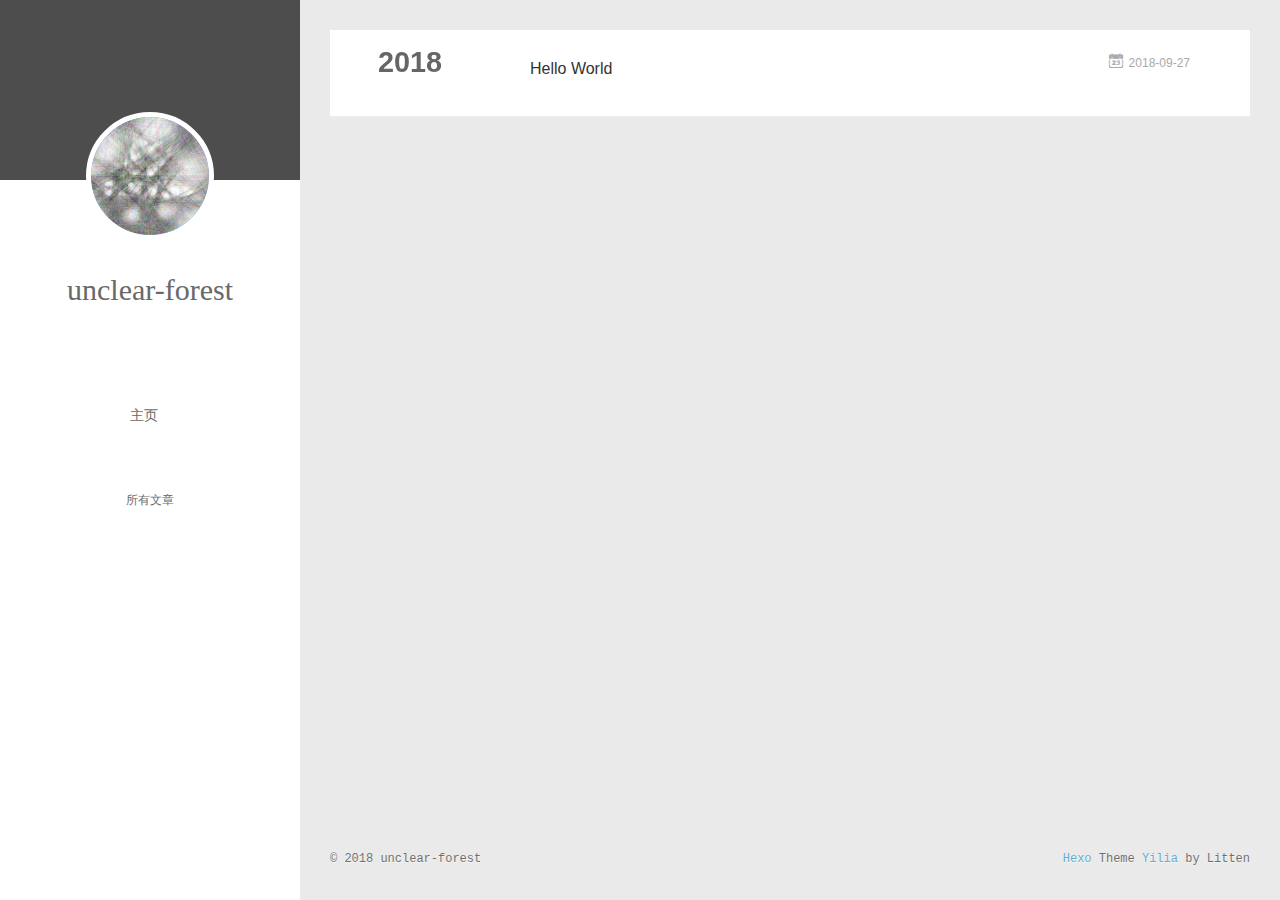
==== commit 5e264052: "Site updated: 2018-10-12 20:00:40" ====
--- a/archives/index.html
+++ b/archives/index.html
@@ -174,7 +174,7 @@
     	<div class="footer-left">
     		&copy; 2018 unclear-forest
     	</div>
-               <span id="busuanzi_container_site_pv">    ��վ�ܷ�����<span id="busuanzi_value_site_pv"></span>��</span>
+  
       	<div class="footer-right">
       		<a href="http://hexo.io/" target="_blank">Hexo</a>  Theme <a href="https://github.com/litten/hexo-theme-yilia" target="_blank">Yilia</a> by Litten
       	</div>
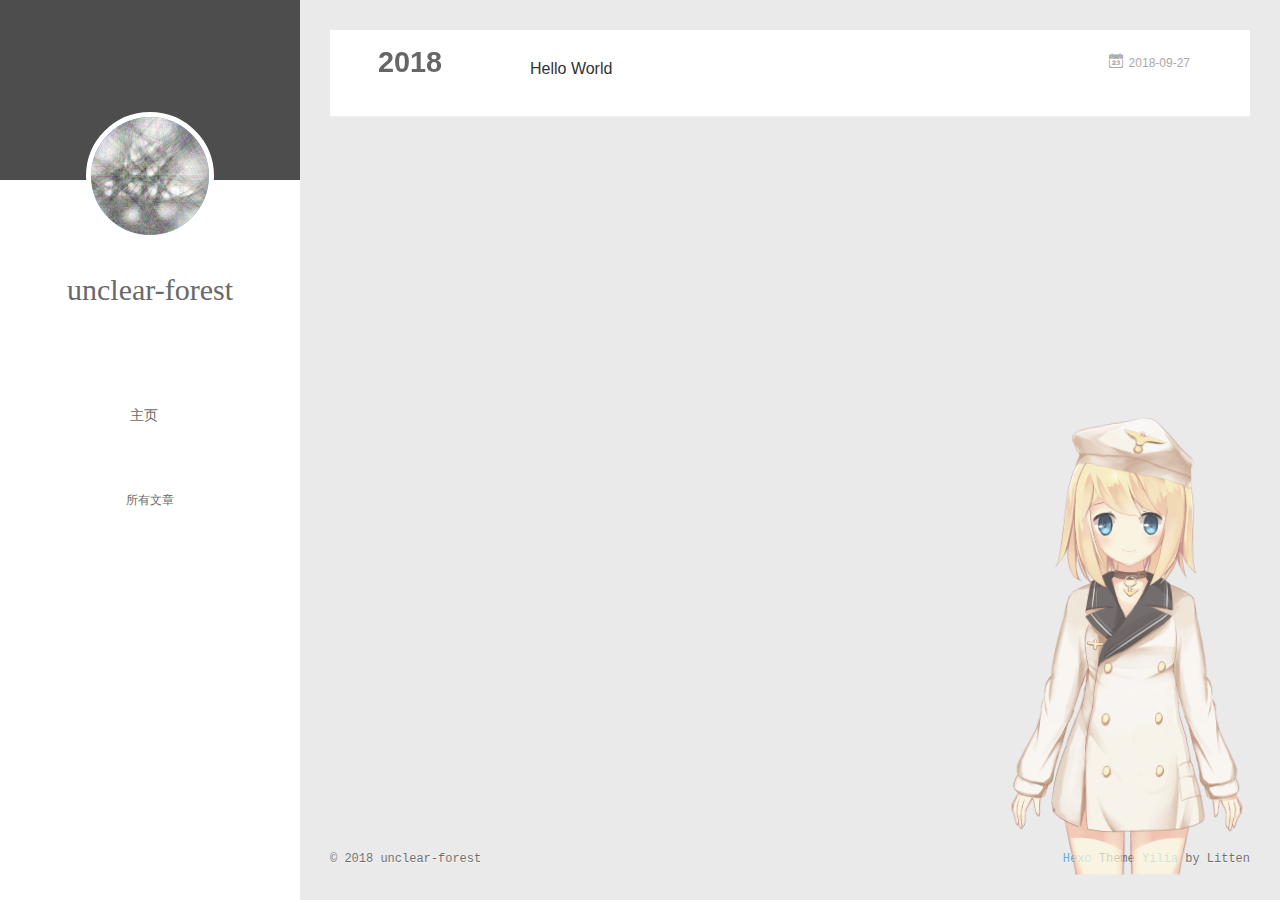
==== commit 4ff0cb10: "Site updated: 2018-10-12 20:25:03" ====
--- a/archives/index.html
+++ b/archives/index.html
@@ -359,5 +359,5 @@
 
 </div>
   </div>
-</body>
+<script src="/live2dw/lib/L2Dwidget.min.js?0c58a1486de42ac6cc1c59c7d98ae887"></script><script>L2Dwidget.init({"model":{"jsonPath":"/live2dw/assets/z16.model.json"},"display":{"position":"right","width":150,"height":300},"mobile":{"show":true},"log":false,"pluginJsPath":"lib/","pluginModelPath":"assets/","pluginRootPath":"live2dw/","tagMode":false});</script></body>
 </html>